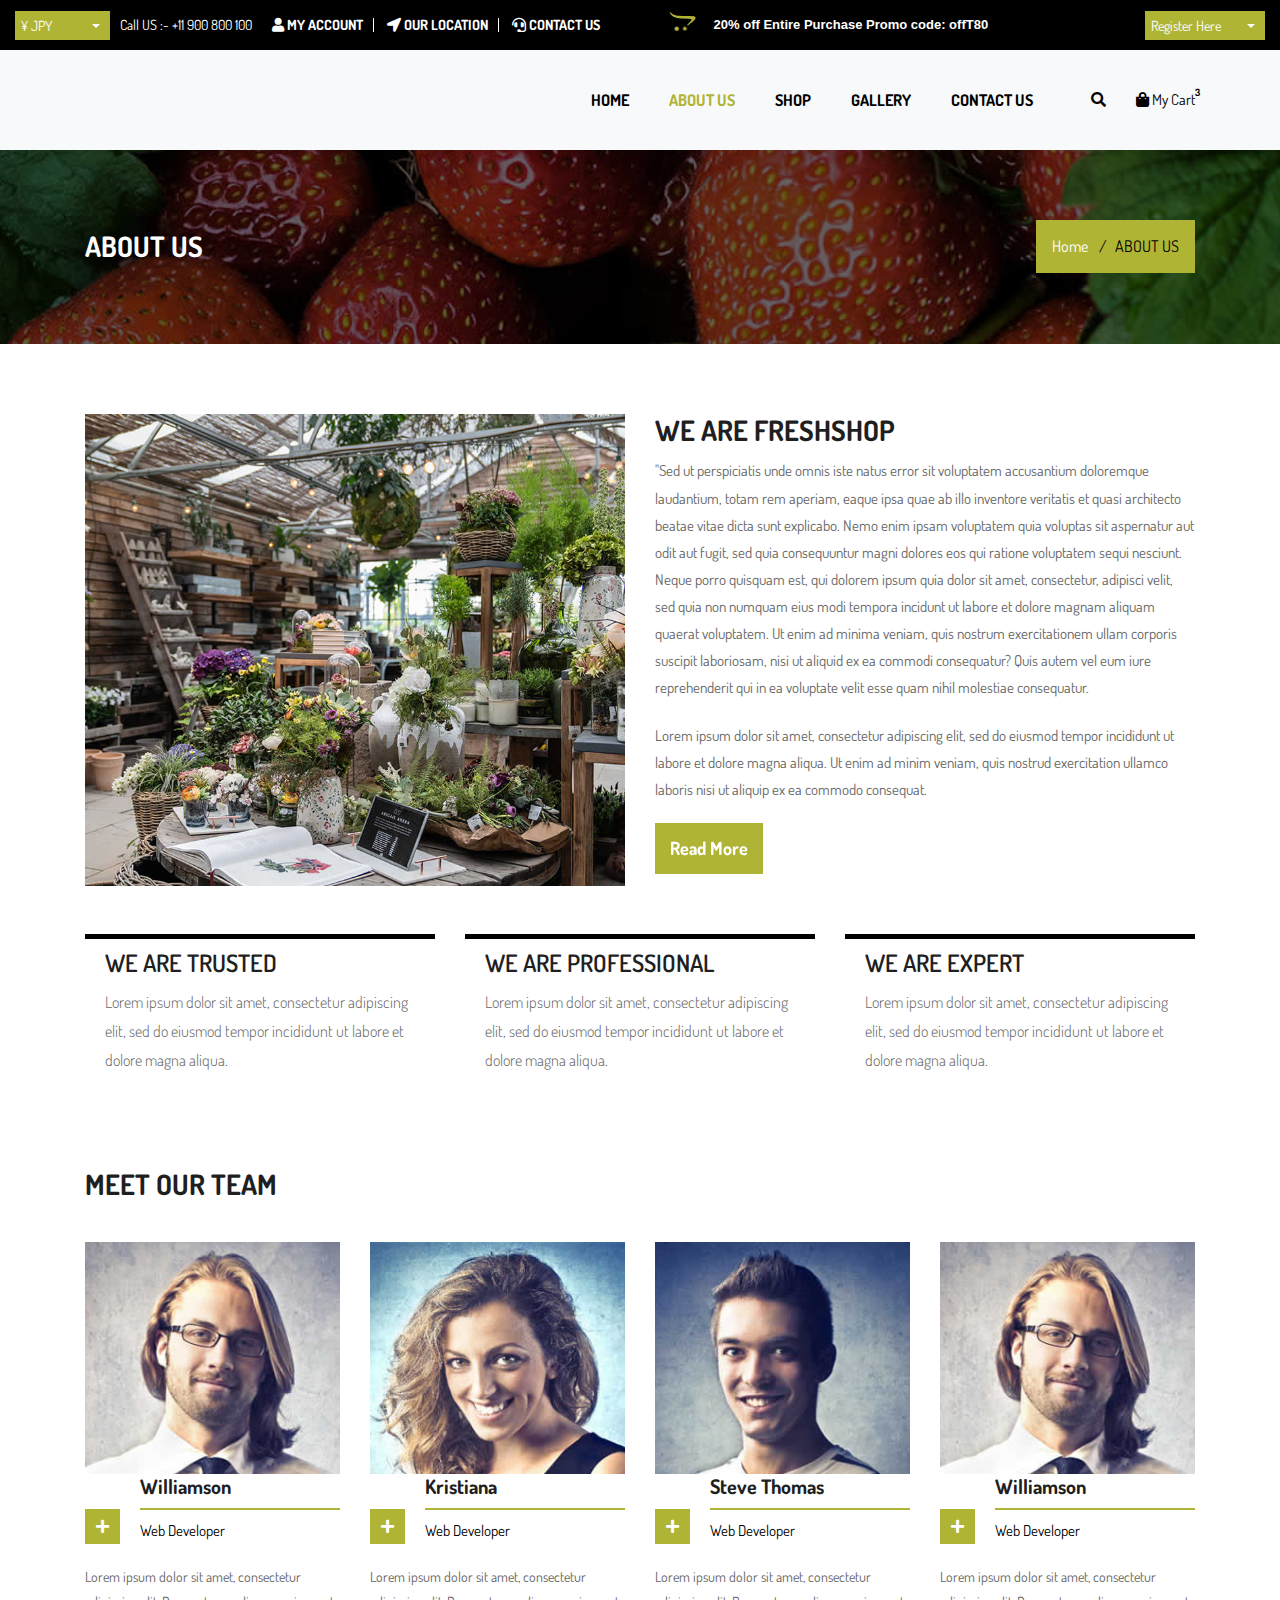
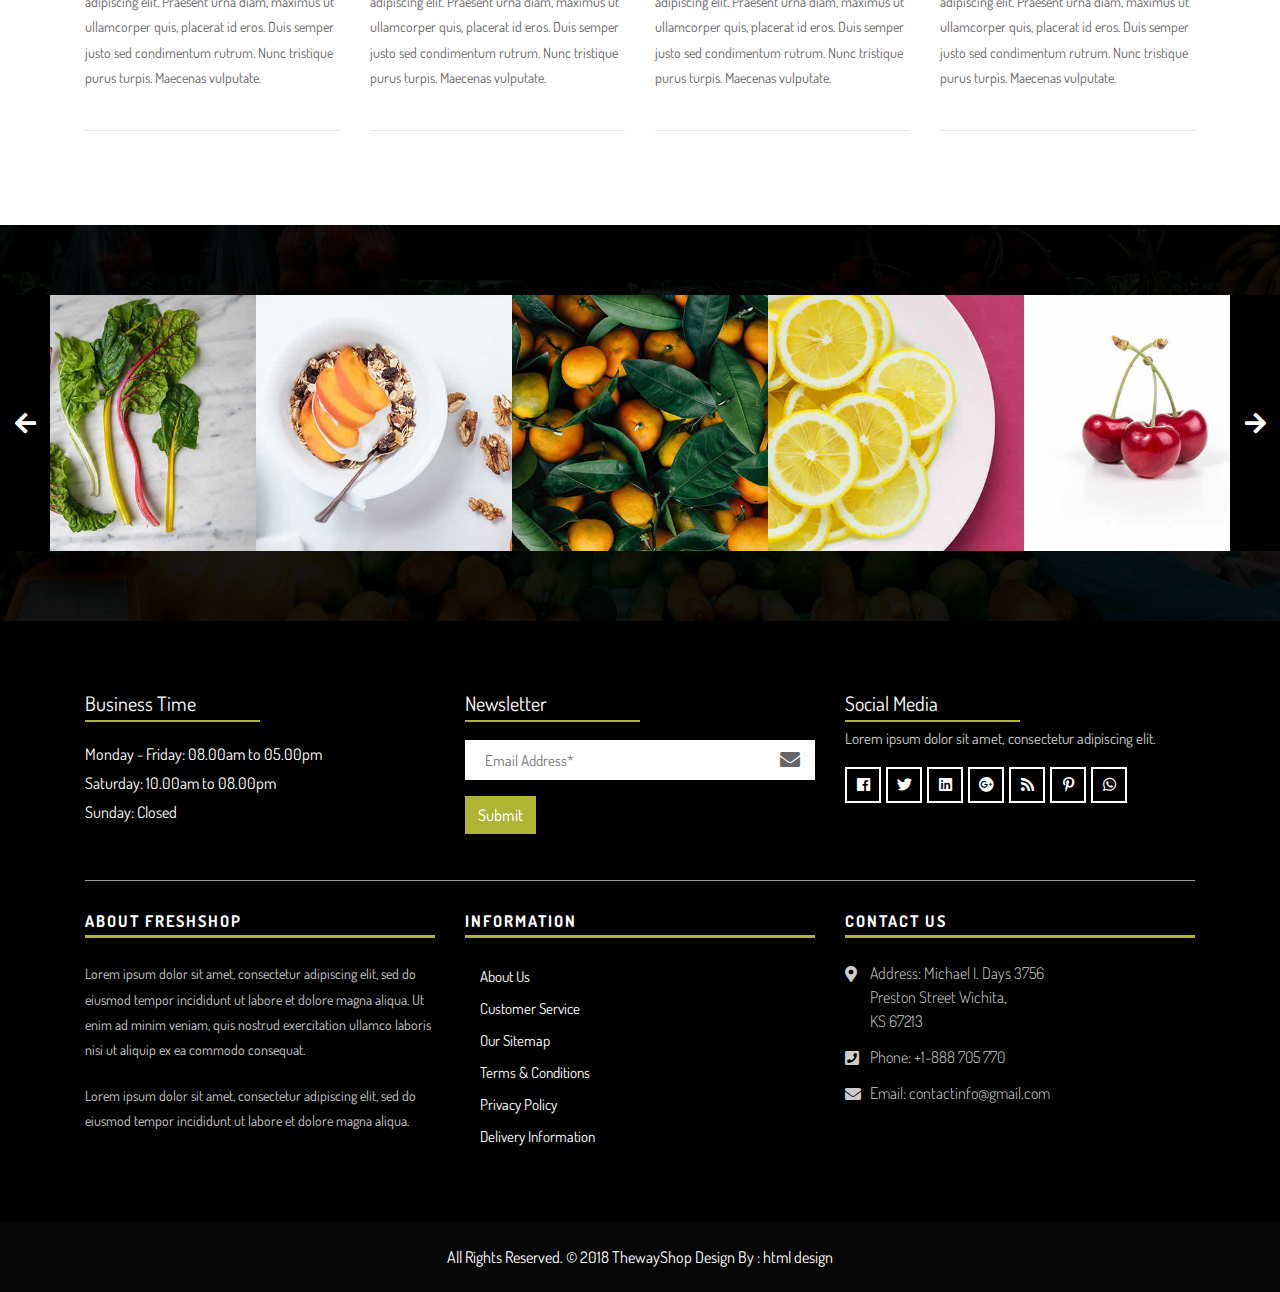
==== frontend/about.html @ c7c7b14a "added frontend" ====
<!DOCTYPE html>
<html lang="en">
<!-- Basic -->

<head>
    <meta charset="utf-8">
    <meta http-equiv="X-UA-Compatible" content="IE=edge">

    <!-- Mobile Metas -->
    <meta name="viewport" content="width=device-width, initial-scale=1">

    <!-- Site Metas -->
    <title>Freshshop - Ecommerce Bootstrap 4 HTML Template</title>
    <meta name="keywords" content="">
    <meta name="description" content="">
    <meta name="author" content="">

    <!-- Site Icons -->
    <link rel="shortcut icon" href="images/favicon.ico" type="image/x-icon">
    <link rel="apple-touch-icon" href="images/apple-touch-icon.png">

    <!-- Bootstrap CSS -->
    <link rel="stylesheet" href="css/bootstrap.min.css">
    <!-- Site CSS -->
    <link rel="stylesheet" href="css/style.css">
    <!-- Responsive CSS -->
    <link rel="stylesheet" href="css/responsive.css">
    <!-- Custom CSS -->
    <link rel="stylesheet" href="css/custom.css">

    <!--[if lt IE 9]>
      <script src="https://oss.maxcdn.com/libs/html5shiv/3.7.0/html5shiv.js"></script>
      <script src="https://oss.maxcdn.com/libs/respond.js/1.4.2/respond.min.js"></script>
    <![endif]-->

</head>

<body>
    <!-- Start Main Top -->
    <div class="main-top">
        <div class="container-fluid">
            <div class="row">
                <div class="col-lg-6 col-md-6 col-sm-12 col-xs-12">
					<div class="custom-select-box">
                        <select id="basic" class="selectpicker show-tick form-control" data-placeholder="$ USD">
							<option>¥ JPY</option>
							<option>$ USD</option>
							<option>€ EUR</option>
						</select>
                    </div>
                    <div class="right-phone-box">
                        <p>Call US :- <a href="#"> +11 900 800 100</a></p>
                    </div>
                    <div class="our-link">
                        <ul>
                            <li><a href="#"><i class="fa fa-user s_color"></i> My Account</a></li>
                            <li><a href="#"><i class="fas fa-location-arrow"></i> Our location</a></li>
                            <li><a href="#"><i class="fas fa-headset"></i> Contact Us</a></li>
                        </ul>
                    </div>
                </div>
                <div class="col-lg-6 col-md-6 col-sm-12 col-xs-12">
					<div class="login-box">
						<select id="basic" class="selectpicker show-tick form-control" data-placeholder="Sign In">
							<option>Register Here</option>
							<option>Sign In</option>
						</select>
					</div>
                    <div class="text-slid-box">
                        <div id="offer-box" class="carouselTicker">
                            <ul class="offer-box">
                                <li>
                                    <i class="fab fa-opencart"></i> 20% off Entire Purchase Promo code: offT80
                                </li>
                                <li>
                                    <i class="fab fa-opencart"></i> 50% - 80% off on Vegetables
                                </li>
                                <li>
                                    <i class="fab fa-opencart"></i> Off 10%! Shop Vegetables
                                </li>
                                <li>
                                    <i class="fab fa-opencart"></i> Off 50%! Shop Now
                                </li>
                                <li>
                                    <i class="fab fa-opencart"></i> Off 10%! Shop Vegetables
                                </li>
                                <li>
                                    <i class="fab fa-opencart"></i> 50% - 80% off on Vegetables
                                </li>
                                <li>
                                    <i class="fab fa-opencart"></i> 20% off Entire Purchase Promo code: offT30
                                </li>
                                <li>
                                    <i class="fab fa-opencart"></i> Off 50%! Shop Now 
                                </li>
                            </ul>
                        </div>
                    </div>
                </div>
            </div>
        </div>
    </div>
    <!-- End Main Top -->

    <!-- Start Main Top -->
    <header class="main-header">
        <!-- Start Navigation -->
        <nav class="navbar navbar-expand-lg navbar-light bg-light navbar-default bootsnav">
            <div class="container">
                <!-- Start Header Navigation -->
                <div class="navbar-header">
                    <button class="navbar-toggler" type="button" data-toggle="collapse" data-target="#navbar-menu" aria-controls="navbars-rs-food" aria-expanded="false" aria-label="Toggle navigation">
                    <i class="fa fa-bars"></i>
                </button>
                    <a class="navbar-brand" href="index.html"><img src="images/logo.png" class="logo" alt=""></a>
                </div>
                <!-- End Header Navigation -->

                <!-- Collect the nav links, forms, and other content for toggling -->
                <div class="collapse navbar-collapse" id="navbar-menu">
                    <ul class="nav navbar-nav ml-auto" data-in="fadeInDown" data-out="fadeOutUp">
                        <li class="nav-item"><a class="nav-link" href="index.html">Home</a></li>
                        <li class="nav-item active"><a class="nav-link" href="about.html">About Us</a></li>
                        <li class="dropdown">
                            <a href="#" class="nav-link dropdown-toggle arrow" data-toggle="dropdown">SHOP</a>
                            <ul class="dropdown-menu">
								<li><a href="shop.html">Sidebar Shop</a></li>
								<li><a href="shop-detail.html">Shop Detail</a></li>
                                <li><a href="cart.html">Cart</a></li>
                                <li><a href="checkout.html">Checkout</a></li>
                                <li><a href="my-account.html">My Account</a></li>
                                <li><a href="wishlist.html">Wishlist</a></li>
                            </ul>
                        </li>
                        <li class="nav-item"><a class="nav-link" href="gallery.html">Gallery</a></li>
                        <li class="nav-item"><a class="nav-link" href="contact-us.html">Contact Us</a></li>
                    </ul>
                </div>
                <!-- /.navbar-collapse -->

                <!-- Start Atribute Navigation -->
                <div class="attr-nav">
                    <ul>
                        <li class="search"><a href="#"><i class="fa fa-search"></i></a></li>
                        <li class="side-menu"><a href="#">
						<i class="fa fa-shopping-bag"></i>
                            <span class="badge">3</span>
							<p>My Cart</p>
					</a></li>
                    </ul>
                </div>
                <!-- End Atribute Navigation -->
            </div>
            <!-- Start Side Menu -->
            <div class="side">
                <a href="#" class="close-side"><i class="fa fa-times"></i></a>
                <li class="cart-box">
                    <ul class="cart-list">
                        <li>
                            <a href="#" class="photo"><img src="images/img-pro-01.jpg" class="cart-thumb" alt="" /></a>
                            <h6><a href="#">Delica omtantur </a></h6>
                            <p>1x - <span class="price">$80.00</span></p>
                        </li>
                        <li>
                            <a href="#" class="photo"><img src="images/img-pro-02.jpg" class="cart-thumb" alt="" /></a>
                            <h6><a href="#">Omnes ocurreret</a></h6>
                            <p>1x - <span class="price">$60.00</span></p>
                        </li>
                        <li>
                            <a href="#" class="photo"><img src="images/img-pro-03.jpg" class="cart-thumb" alt="" /></a>
                            <h6><a href="#">Agam facilisis</a></h6>
                            <p>1x - <span class="price">$40.00</span></p>
                        </li>
                        <li class="total">
                            <a href="#" class="btn btn-default hvr-hover btn-cart">VIEW CART</a>
                            <span class="float-right"><strong>Total</strong>: $180.00</span>
                        </li>
                    </ul>
                </li>
            </div>
            <!-- End Side Menu -->
        </nav>
        <!-- End Navigation -->
    </header>
    <!-- End Main Top -->

    <!-- Start Top Search -->
    <div class="top-search">
        <div class="container">
            <div class="input-group">
                <span class="input-group-addon"><i class="fa fa-search"></i></span>
                <input type="text" class="form-control" placeholder="Search">
                <span class="input-group-addon close-search"><i class="fa fa-times"></i></span>
            </div>
        </div>
    </div>
    <!-- End Top Search -->

    <!-- Start All Title Box -->
    <div class="all-title-box">
        <div class="container">
            <div class="row">
                <div class="col-lg-12">
                    <h2>ABOUT US</h2>
                    <ul class="breadcrumb">
                        <li class="breadcrumb-item"><a href="#">Home</a></li>
                        <li class="breadcrumb-item active">ABOUT US</li>
                    </ul>
                </div>
            </div>
        </div>
    </div>
    <!-- End All Title Box -->

    <!-- Start About Page  -->
    <div class="about-box-main">
        <div class="container">
            <div class="row">
				<div class="col-lg-6">
                    <div class="banner-frame"> <img class="img-fluid" src="images/about-img.jpg" alt="" />
                    </div>
                </div>
                <div class="col-lg-6">
                    <h2 class="noo-sh-title-top">We are <span>Freshshop</span></h2>
                    <p>"Sed ut perspiciatis unde omnis iste natus error sit voluptatem accusantium doloremque laudantium, totam rem aperiam, eaque ipsa quae ab illo inventore veritatis et quasi architecto beatae vitae dicta sunt explicabo. Nemo enim ipsam
                        voluptatem quia voluptas sit aspernatur aut odit aut fugit, sed quia consequuntur magni dolores eos qui ratione voluptatem sequi nesciunt. Neque porro quisquam est, qui dolorem ipsum quia dolor sit amet, consectetur, adipisci velit,
                        sed quia non numquam eius modi tempora incidunt ut labore et dolore magnam aliquam quaerat voluptatem. Ut enim ad minima veniam, quis nostrum exercitationem ullam corporis suscipit laboriosam, nisi ut aliquid ex ea commodi consequatur?
                        Quis autem vel eum iure reprehenderit qui in ea voluptate velit esse quam nihil molestiae consequatur.</p>
                    <p>Lorem ipsum dolor sit amet, consectetur adipiscing elit, sed do eiusmod tempor incididunt ut labore et dolore magna aliqua. Ut enim ad minim veniam, quis nostrud exercitation ullamco laboris nisi ut aliquip ex ea commodo consequat.</p>
					<a class="btn hvr-hover" href="#">Read More</a>
                </div>
            </div>
            <div class="row my-5">
                <div class="col-sm-6 col-lg-4">
                    <div class="service-block-inner">
                        <h3>We are Trusted</h3>
                        <p>Lorem ipsum dolor sit amet, consectetur adipiscing elit, sed do eiusmod tempor incididunt ut labore et dolore magna aliqua. </p>
                    </div>
                </div>
                <div class="col-sm-6 col-lg-4">
                    <div class="service-block-inner">
                        <h3>We are Professional</h3>
                        <p>Lorem ipsum dolor sit amet, consectetur adipiscing elit, sed do eiusmod tempor incididunt ut labore et dolore magna aliqua. </p>
                    </div>
                </div>
                <div class="col-sm-6 col-lg-4">
                    <div class="service-block-inner">
                        <h3>We are Expert</h3>
                        <p>Lorem ipsum dolor sit amet, consectetur adipiscing elit, sed do eiusmod tempor incididunt ut labore et dolore magna aliqua. </p>
                    </div>
                </div>
            </div>
            <div class="row my-4">
                <div class="col-12">
                    <h2 class="noo-sh-title">Meet Our Team</h2>
                </div>
                <div class="col-sm-6 col-lg-3">
                    <div class="hover-team">
                        <div class="our-team"> <img src="images/img-1.jpg" alt="" />
                            <div class="team-content">
                                <h3 class="title">Williamson</h3> <span class="post">Web Developer</span> </div>
                            <ul class="social">
                                <li>
                                    <a href="#" class="fab fa-facebook"></a>
                                </li>
                                <li>
                                    <a href="#" class="fab fa-twitter"></a>
                                </li>
                                <li>
                                    <a href="#" class="fab fa-google-plus"></a>
                                </li>
                                <li>
                                    <a href="#" class="fab fa-youtube"></a>
                                </li>
                            </ul>
                            <div class="icon"> <i class="fa fa-plus" aria-hidden="true"></i> </div>
                        </div>
                        <div class="team-description">
                            <p>Lorem ipsum dolor sit amet, consectetur adipiscing elit. Praesent urna diam, maximus ut ullamcorper quis, placerat id eros. Duis semper justo sed condimentum rutrum. Nunc tristique purus turpis. Maecenas vulputate. </p>
                        </div>
                        <hr class="my-0"> </div>
                </div>
                <div class="col-sm-6 col-lg-3">
                    <div class="hover-team">
                        <div class="our-team"> <img src="images/img-2.jpg" alt="" />
                            <div class="team-content">
                                <h3 class="title">Kristiana</h3> <span class="post">Web Developer</span> </div>
                            <ul class="social">
                                <li>
                                    <a href="#" class="fab fa-facebook"></a>
                                </li>
                                <li>
                                    <a href="#" class="fab fa-twitter"></a>
                                </li>
                                <li>
                                    <a href="#" class="fab fa-google-plus"></a>
                                </li>
                                <li>
                                    <a href="#" class="fab fa-youtube"></a>
                                </li>
                            </ul>
                            <div class="icon"> <i class="fa fa-plus" aria-hidden="true"></i> </div>
                        </div>
                        <div class="team-description">
                            <p>Lorem ipsum dolor sit amet, consectetur adipiscing elit. Praesent urna diam, maximus ut ullamcorper quis, placerat id eros. Duis semper justo sed condimentum rutrum. Nunc tristique purus turpis. Maecenas vulputate. </p>
                        </div>
                        <hr class="my-0"> </div>
                </div>
                <div class="col-sm-6 col-lg-3">
                    <div class="hover-team">
                        <div class="our-team"> <img src="images/img-3.jpg" alt="" />
                            <div class="team-content">
                                <h3 class="title">Steve Thomas</h3> <span class="post">Web Developer</span> </div>
                            <ul class="social">
                                <li>
                                    <a href="#" class="fab fa-facebook"></a>
                                </li>
                                <li>
                                    <a href="#" class="fab fa-twitter"></a>
                                </li>
                                <li>
                                    <a href="#" class="fab fa-google-plus"></a>
                                </li>
                                <li>
                                    <a href="#" class="fab fa-youtube"></a>
                                </li>
                            </ul>
                            <div class="icon"> <i class="fa fa-plus" aria-hidden="true"></i> </div>
                        </div>
                        <div class="team-description">
                            <p>Lorem ipsum dolor sit amet, consectetur adipiscing elit. Praesent urna diam, maximus ut ullamcorper quis, placerat id eros. Duis semper justo sed condimentum rutrum. Nunc tristique purus turpis. Maecenas vulputate. </p>
                        </div>
                        <hr class="my-0"> </div>
                </div>
                <div class="col-sm-6 col-lg-3">
                    <div class="hover-team">
                        <div class="our-team"> <img src="images/img-1.jpg" alt="" />
                            <div class="team-content">
                                <h3 class="title">Williamson</h3> <span class="post">Web Developer</span> </div>
                            <ul class="social">
                                <li>
                                    <a href="#" class="fab fa-facebook"></a>
                                </li>
                                <li>
                                    <a href="#" class="fab fa-twitter"></a>
                                </li>
                                <li>
                                    <a href="#" class="fab fa-google-plus"></a>
                                </li>
                                <li>
                                    <a href="#" class="fab fa-youtube"></a>
                                </li>
                            </ul>
                            <div class="icon"> <i class="fa fa-plus" aria-hidden="true"></i> </div>
                        </div>
                        <div class="team-description">
                            <p>Lorem ipsum dolor sit amet, consectetur adipiscing elit. Praesent urna diam, maximus ut ullamcorper quis, placerat id eros. Duis semper justo sed condimentum rutrum. Nunc tristique purus turpis. Maecenas vulputate. </p>
                        </div>
                        <hr class="my-0"> </div>
                </div>
            </div>
        </div>
    </div>
    <!-- End About Page -->

    <!-- Start Instagram Feed  -->
    <div class="instagram-box">
        <div class="main-instagram owl-carousel owl-theme">
            <div class="item">
                <div class="ins-inner-box">
                    <img src="images/instagram-img-01.jpg" alt="" />
                    <div class="hov-in">
                        <a href="#"><i class="fab fa-instagram"></i></a>
                    </div>
                </div>
            </div>
            <div class="item">
                <div class="ins-inner-box">
                    <img src="images/instagram-img-02.jpg" alt="" />
                    <div class="hov-in">
                        <a href="#"><i class="fab fa-instagram"></i></a>
                    </div>
                </div>
            </div>
            <div class="item">
                <div class="ins-inner-box">
                    <img src="images/instagram-img-03.jpg" alt="" />
                    <div class="hov-in">
                        <a href="#"><i class="fab fa-instagram"></i></a>
                    </div>
                </div>
            </div>
            <div class="item">
                <div class="ins-inner-box">
                    <img src="images/instagram-img-04.jpg" alt="" />
                    <div class="hov-in">
                        <a href="#"><i class="fab fa-instagram"></i></a>
                    </div>
                </div>
            </div>
            <div class="item">
                <div class="ins-inner-box">
                    <img src="images/instagram-img-05.jpg" alt="" />
                    <div class="hov-in">
                        <a href="#"><i class="fab fa-instagram"></i></a>
                    </div>
                </div>
            </div>
            <div class="item">
                <div class="ins-inner-box">
                    <img src="images/instagram-img-06.jpg" alt="" />
                    <div class="hov-in">
                        <a href="#"><i class="fab fa-instagram"></i></a>
                    </div>
                </div>
            </div>
            <div class="item">
                <div class="ins-inner-box">
                    <img src="images/instagram-img-07.jpg" alt="" />
                    <div class="hov-in">
                        <a href="#"><i class="fab fa-instagram"></i></a>
                    </div>
                </div>
            </div>
            <div class="item">
                <div class="ins-inner-box">
                    <img src="images/instagram-img-08.jpg" alt="" />
                    <div class="hov-in">
                        <a href="#"><i class="fab fa-instagram"></i></a>
                    </div>
                </div>
            </div>
            <div class="item">
                <div class="ins-inner-box">
                    <img src="images/instagram-img-09.jpg" alt="" />
                    <div class="hov-in">
                        <a href="#"><i class="fab fa-instagram"></i></a>
                    </div>
                </div>
            </div>
            <div class="item">
                <div class="ins-inner-box">
                    <img src="images/instagram-img-05.jpg" alt="" />
                    <div class="hov-in">
                        <a href="#"><i class="fab fa-instagram"></i></a>
                    </div>
                </div>
            </div>
        </div>
    </div>
    <!-- End Instagram Feed  -->


    <!-- Start Footer  -->
    <footer>
        <div class="footer-main">
            <div class="container">
				<div class="row">
					<div class="col-lg-4 col-md-12 col-sm-12">
						<div class="footer-top-box">
							<h3>Business Time</h3>
							<ul class="list-time">
								<li>Monday - Friday: 08.00am to 05.00pm</li> <li>Saturday: 10.00am to 08.00pm</li> <li>Sunday: <span>Closed</span></li>
							</ul>
						</div>
					</div>
					<div class="col-lg-4 col-md-12 col-sm-12">
						<div class="footer-top-box">
							<h3>Newsletter</h3>
							<form class="newsletter-box">
								<div class="form-group">
									<input class="" type="email" name="Email" placeholder="Email Address*" />
									<i class="fa fa-envelope"></i>
								</div>
								<button class="btn hvr-hover" type="submit">Submit</button>
							</form>
						</div>
					</div>
					<div class="col-lg-4 col-md-12 col-sm-12">
						<div class="footer-top-box">
							<h3>Social Media</h3>
							<p>Lorem ipsum dolor sit amet, consectetur adipiscing elit.</p>
							<ul>
                                <li><a href="#"><i class="fab fa-facebook" aria-hidden="true"></i></a></li>
                                <li><a href="#"><i class="fab fa-twitter" aria-hidden="true"></i></a></li>
                                <li><a href="#"><i class="fab fa-linkedin" aria-hidden="true"></i></a></li>
                                <li><a href="#"><i class="fab fa-google-plus" aria-hidden="true"></i></a></li>
                                <li><a href="#"><i class="fa fa-rss" aria-hidden="true"></i></a></li>
                                <li><a href="#"><i class="fab fa-pinterest-p" aria-hidden="true"></i></a></li>
                                <li><a href="#"><i class="fab fa-whatsapp" aria-hidden="true"></i></a></li>
                            </ul>
						</div>
					</div>
				</div>
				<hr>
                <div class="row">
                    <div class="col-lg-4 col-md-12 col-sm-12">
                        <div class="footer-widget">
                            <h4>About Freshshop</h4>
                            <p>Lorem ipsum dolor sit amet, consectetur adipiscing elit, sed do eiusmod tempor incididunt ut labore et dolore magna aliqua. Ut enim ad minim veniam, quis nostrud exercitation ullamco laboris nisi ut aliquip ex ea commodo consequat.</p> 
							<p>Lorem ipsum dolor sit amet, consectetur adipiscing elit, sed do eiusmod tempor incididunt ut labore et dolore magna aliqua. </p> 							
                        </div>
                    </div>
                    <div class="col-lg-4 col-md-12 col-sm-12">
                        <div class="footer-link">
                            <h4>Information</h4>
                            <ul>
                                <li><a href="#">About Us</a></li>
                                <li><a href="#">Customer Service</a></li>
                                <li><a href="#">Our Sitemap</a></li>
                                <li><a href="#">Terms &amp; Conditions</a></li>
                                <li><a href="#">Privacy Policy</a></li>
                                <li><a href="#">Delivery Information</a></li>
                            </ul>
                        </div>
                    </div>
                    <div class="col-lg-4 col-md-12 col-sm-12">
                        <div class="footer-link-contact">
                            <h4>Contact Us</h4>
                            <ul>
                                <li>
                                    <p><i class="fas fa-map-marker-alt"></i>Address: Michael I. Days 3756 <br>Preston Street Wichita,<br> KS 67213 </p>
                                </li>
                                <li>
                                    <p><i class="fas fa-phone-square"></i>Phone: <a href="tel:+1-888705770">+1-888 705 770</a></p>
                                </li>
                                <li>
                                    <p><i class="fas fa-envelope"></i>Email: <a href="mailto:contactinfo@gmail.com">contactinfo@gmail.com</a></p>
                                </li>
                            </ul>
                        </div>
                    </div>
                </div>
            </div>
        </div>
    </footer>
    <!-- End Footer  -->

    <!-- Start copyright  -->
    <div class="footer-copyright">
        <p class="footer-company">All Rights Reserved. &copy; 2018 <a href="#">ThewayShop</a> Design By :
            <a href="https://html.design/">html design</a></p>
    </div>
    <!-- End copyright  -->

    <a href="#" id="back-to-top" title="Back to top" style="display: none;">&uarr;</a>

    <!-- ALL JS FILES -->
    <script src="js/jquery-3.2.1.min.js"></script>
    <script src="js/popper.min.js"></script>
    <script src="js/bootstrap.min.js"></script>
    <!-- ALL PLUGINS -->
    <script src="js/jquery.superslides.min.js"></script>
    <script src="js/bootstrap-select.js"></script>
    <script src="js/inewsticker.js"></script>
    <script src="js/bootsnav.js."></script>
    <script src="js/images-loded.min.js"></script>
    <script src="js/isotope.min.js"></script>
    <script src="js/owl.carousel.min.js"></script>
    <script src="js/baguetteBox.min.js"></script>
    <script src="js/form-validator.min.js"></script>
    <script src="js/contact-form-script.js"></script>
    <script src="js/custom.js"></script>
</body>

</html>
---- frontend/css/style.css ----
/*------------------------------------------------------------------
    IMPORT FONTS
-------------------------------------------------------------------*/

@import url('https://fonts.googleapis.com/css?family=Poppins:400,500,600,700,800');
@import url('https://fonts.googleapis.com/css?family=Dosis:200,300,400,500,600,700');


/*

    font-family: 'Poppins', sans-serif;

    font-family: 'Dosis', sans-serif;

*/

/*------------------------------------------------------------------
    IMPORT FILES
-------------------------------------------------------------------*/

@import url(all.css);
@import url(superslides.css);
@import url(bootstrap-select.css);
@import url(carousel-ticker.css);
@import url(code_animate.css);
@import url(bootsnav.css);
@import url(owl.carousel.min.css);
@import url(jquery-ui.css);
@import url(nice-select.css);
@import url(baguetteBox.min.css);

/*------------------------------------------------------------------
    SKELETON
-------------------------------------------------------------------*/
 body {
     color: #666666;
     font-size: 15px;
     font-family: 'Dosis', sans-serif;
     line-height: 1.80857;
}
 a {
     color: #1f1f1f;
     text-decoration: none !important;
     outline: none !important;
     -webkit-transition: all .3s ease-in-out;
     -moz-transition: all .3s ease-in-out;
     -ms-transition: all .3s ease-in-out;
     -o-transition: all .3s ease-in-out;
     transition: all .3s ease-in-out;
}
 h1, h2, h3, h4, h5, h6 {
     letter-spacing: 0;
     font-weight: normal;
     position: relative;
     padding: 0 0 10px 0;
     font-weight: normal;
     line-height: 120% !important;
     color: #1f1f1f;
     margin: 0 
}
 h1 {
     font-size: 24px 
}
 h2 {
     font-size: 22px 
}
 h3 {
     font-size: 18px 
}
 h4 {
     font-size: 16px 
}
 h5 {
     font-size: 14px 
}
 h6 {
     font-size: 13px 
}
 h1 a, h2 a, h3 a, h4 a, h5 a, h6 a {
     color: #212121;
     text-decoration: none!important;
     opacity: 1 
}
 h1 a:hover, h2 a:hover, h3 a:hover, h4 a:hover, h5 a:hover, h6 a:hover {
     opacity: .8 
}
 a {
     color: #1f1f1f;
     text-decoration: none;
     outline: none;
}
 a, .btn {
     text-decoration: none !important;
     outline: none !important;
     -webkit-transition: all .3s ease-in-out;
     -moz-transition: all .3s ease-in-out;
     -ms-transition: all .3s ease-in-out;
     -o-transition: all .3s ease-in-out;
     transition: all .3s ease-in-out;
}
 .btn-custom {
     margin-top: 20px;
     background-color: transparent !important;
     border: 2px solid #ddd;
     padding: 12px 40px;
     font-size: 16px;
}
 .lead {
     font-size: 18px;
     line-height: 30px;
     color: #767676;
     margin: 0;
     padding: 0;
}
 blockquote {
     margin: 20px 0 20px;
     padding: 30px;
}
 ul, li, ol{
     list-style: none;
     margin: 0px;
     padding: 0px;
}
 button:focus{
     outline: none;
     box-shadow: none;
}
 :focus {
     outline: 0;
}
 p{
     margin: 0px;
}
 .bootstrap-select .dropdown-toggle:focus{
     outline: none !important;
}
 .form-control::-moz-placeholder {
     color: #ffffff;
     opacity: 1;
}
 .bootstrap-select .dropdown-toggle:focus{
     box-shadow: none !important 
}
/*------------------------------------------------------------------ LOADER -------------------------------------------------------------------*/
 #back-to-top {
     position: fixed;
     bottom: 40px;
     right: 40px;
     z-index: 9999;
     width: 32px;
     height: 32px;
     text-align: center;
     line-height: 5px;
     background: #b0b435;
     color: #ffffff;
     cursor: pointer;
     border: 0;
     border-radius: 0px;
     text-decoration: none;
     transition: opacity 0.2s ease-out;
     font-size: 28px;
}
/*------------------------------------------------------------------ HEADER -------------------------------------------------------------------*/
 .main-top{
     background: #000000;
     padding: 10px 0px;
}
 .custom-select-box{
     float: left;
     width: 95px;
     margin-right: 10px;
}
.custom-select-box .form-control{
     background: none;
     border: none;
}
 .custom-select-box .bootstrap-select .btn-light{
     padding: 4px;
     font-size: 14px;
     background: #b0b435;
     color: #fff;
     border: none;
     border-radius: 0px;
}
 .custom-select-box .bootstrap-select .btn-light span{
     padding: 2px;
     line-height: 15px;
}
 .dropdown-toggle::after{
     margin-left: -24px;
}
 .custom-select-box .dropdown-toggle::after {
     display: inline-block;
     width: 0;
     height: 0;
     margin-left: .255em;
     vertical-align: .255em;
     content: "";
     border-top: .3em solid;
     border-right: .3em solid transparent;
     border-bottom: 0;
     border-left: .3em solid transparent;
     position: absolute;
     top: 13px;
     right: 10px;
}
 .bootstrap-select.btn-group .dropdown-toggle .filter-option{
     overflow: inherit;
}
 .bootstrap-select.btn-group .dropdown-menu{
     border: none;
     padding: 0px;
     border-radius: 0px;
}
 .right-phone-box{
     float: left;
     margin-right: 10px;
}
 .right-phone-box p{
     margin: 0px;
     color: #ffffff;
     font-size: 14px;
     line-height: 30px;
}
 .right-phone-box p a{
     color: #ffffff;
}
 .right-phone-box p a:hover{
     color: #b0b435;
}
 .offer-box,.slide {
     color: #FFFFFF;
     font-size: 13px;
     padding: 2px 15px;
     font-family: 'Poppins', sans-serif;
}
 .offer-box li {
     font-weight: 600;
}
 .offer-box li i{
     margin-right: 15px;
     color: #b0b435;
     font-size: 20px;
}
 .our-link{
     float: left;
}
 .our-link ul li{
     display: inline-block;
     border-right: 1px solid #ffffff;
     padding: 0px 10px;
     line-height: 14px;
}
 .our-link ul{
     line-height: 30px;
}
 .our-link ul li a{
     color: #ffffff;
     font-weight: 700;
     text-transform: uppercase;
     font-size: 14px;
}
 .our-link ul li a:hover{
     color: #b0b435;
}
 .our-link ul li:last-child{
     border: none;
}
.login-box{
    float: right;
    width: 120px;
    margin-left: 20px;
}

.login-box .form-control{
     background: none;
     border: none;
}
 .login-box .bootstrap-select .btn-light{
     padding: 4px;
     font-size: 14px;
     background: #b0b435;
     color: #fff;
     border: none;
     border-radius: 0px;
}
 .login-box .bootstrap-select .btn-light span{
     padding: 2px;
     line-height: 15px;
}
.login-box .dropdown-toggle::after {
     display: inline-block;
     width: 0;
     height: 0;
     margin-left: .255em;
     vertical-align: .255em;
     content: "";
     border-top: .3em solid;
     border-right: .3em solid transparent;
     border-bottom: 0;
     border-left: .3em solid transparent;
     position: absolute;
     top: 13px;
     right: 10px;
}

.login-box .dropdown-item{
	padding: 5px 10px;
}

.bootstrap-select.btn-group .dropdown-menu a.dropdown-item span.dropdown-item-inner span.text{
	font-size: 13px;
}

 .main-header{
}
 .search a{
     color: #b0b435;
}
 .attr-nav > ul > li > a:hover{
     color: #b0b435;
}
 nav.navbar.bootsnav ul.nav > li > a{
     margin: 0px;
}
/* Navbar Adjusment =========================== */
/* Navbar Atribute ------*/
 .attr-nav > ul > li > a{
     padding: 28px 15px;
}
 ul.cart-list > li.total > .btn{
     border-bottom: solid 1px #cfcfcf !important;
     color: #000000 ;
     padding: 10px 15px;
     border: none;
     font-weight: 700;
     color: #ffffff;
}
 @media (min-width: 1024px) {
    /* Navbar General ------*/
     nav.navbar ul.nav > li > a{
         padding: 30px 15px;
         font-weight: 600;
    }
     nav.navbar .navbar-brand{
         margin-top: 0;
    }
     nav.navbar .navbar-brand{
         margin-top: 0;
    }
     nav.navbar li.dropdown ul.dropdown-menu{
         border-top: solid 5px;
    }
    /* Navbar Center ------*/
     nav.navbar-center .navbar-brand{
         margin: 0 !important;
    }
    /* Navbar Brand Top ------*/
     nav.navbar-brand-top .navbar-brand{
         margin: 10px !important;
    }
    /* Navbar Full ------*/
     nav.navbar-full .navbar-brand{
         position: relative;
         top: -15px;
    }
    /* Navbar Sidebar ------*/
     nav.navbar-sidebar ul.nav, nav.navbar-sidebar .navbar-brand{
         margin-bottom: 50px;
    }
     nav.navbar-sidebar ul.nav > li > a{
         padding: 10px 15px;
         font-weight: bold;
    }
    /* Navbar Transparent & Fixed ------*/
     nav.navbar.bootsnav.navbar-transparent.white{
         background-color: rgba(255,255,255,0.3);
         border-bottom: solid 1px #bbb;
    }
     nav.navbar.navbar-inverse.bootsnav.navbar-transparent.dark, nav.navbar.bootsnav.navbar-transparent.dark{
         background-color: rgba(0,0,0,0.3);
         border-bottom: solid 1px #555;
    }
     nav.navbar.bootsnav.navbar-transparent.white .attr-nav{
         border-left: solid 1px #bbb;
    }
     nav.navbar.navbar-inverse.bootsnav.navbar-transparent.dark .attr-nav, nav.navbar.bootsnav.navbar-transparent.dark .attr-nav{
         border-left: solid 1px #555;
    }
     nav.navbar.bootsnav.no-background.white .attr-nav > ul > li > a, nav.navbar.bootsnav.navbar-transparent.white .attr-nav > ul > li > a, nav.navbar.bootsnav.navbar-transparent.white ul.nav > li > a, nav.navbar.bootsnav.no-background.white ul.nav > li > a{
         color: #fff;
    }
     nav.navbar.bootsnav.navbar-transparent.dark .attr-nav > ul > li > a, nav.navbar.bootsnav.navbar-transparent.dark ul.nav > li > a{
         color: #eee;
    }
}
 @media (max-width: 992px) {
    /* Navbar General ------*/
     nav.navbar .navbar-brand{
         margin-top: 0;
         position: relative;
         top: -2px;
    }
     nav.navbar .navbar-brand img.logo{
         width: 160px;
    }
     .attr-nav > ul > li > a{
         padding: 16px 15px 15px;
    }
    /* Navbar Mobile slide ------*/
     nav.navbar.navbar-mobile ul.nav > li > a{
         padding: 15px 15px;
    }
     nav.navbar.navbar-mobile ul.nav ul.dropdown-menu > li > a{
         padding-right: 15px !important;
         padding-top: 15px !important;
         padding-bottom: 15px !important;
    }
     nav.navbar.navbar-mobile ul.nav ul.dropdown-menu .col-menu .title{
         padding-right: 30px !important;
         padding-top: 13px !important;
         padding-bottom: 13px !important;
    }
     nav.navbar.navbar-mobile ul.nav ul.dropdown-menu .col-menu ul.menu-col li a{
         padding-top: 13px !important;
         padding-bottom: 13px !important;
    }
    /* Navbar Full ------*/
     nav.navbar-full .navbar-brand{
         top: 0;
         padding-top: 10px;
    }
}
/* Navbar Inverse =================================*/
 nav.navbar.navbar-inverse{
     background-color: #222;
     border-bottom: solid 1px #303030;
}
 nav.navbar.navbar-inverse ul.cart-list > li.total > .btn{
     border-bottom: solid 1px #222 !important;
}
 nav.navbar.navbar-inverse ul.cart-list > li.total .pull-right{
     color: #fff;
}
 nav.navbar.navbar-inverse.megamenu ul.dropdown-menu.megamenu-content .content ul.menu-col li a, nav.navbar.navbar-inverse ul.nav > li > a{
     color: #eee;
}
 nav.navbar.navbar-inverse ul.nav > li.dropdown > a{
     background-color: #222;
}
 nav.navbar.navbar-inverse li.dropdown ul.dropdown-menu > li > a{
     color: #999;
}
 nav.navbar.navbar-inverse ul.nav .dropdown-menu h1, nav.navbar.navbar-inverse ul.nav .dropdown-menu h2, nav.navbar.navbar-inverse ul.nav .dropdown-menu h3, nav.navbar.navbar-inverse ul.nav .dropdown-menu h4, nav.navbar.navbar-inverse ul.nav .dropdown-menu h5, nav.navbar.navbar-inverse ul.nav .dropdown-menu h6{
     color: #fff;
}
 nav.navbar.navbar-inverse .form-control{
     background-color: #333;
     border-color: #303030;
     color: #fff;
}
 nav.navbar.navbar-inverse .attr-nav > ul > li > a{
     color: #eee;
}
 nav.navbar.navbar-inverse .attr-nav > ul > li.dropdown ul.dropdown-menu{
     background-color: #222;
     border-left: solid 1px #303030;
     border-bottom: solid 1px #303030;
     border-right: solid 1px #303030;
}
 nav.navbar.navbar-inverse ul.cart-list > li{
     border-bottom: solid 1px #303030;
     color: #eee;
}
 nav.navbar.navbar-inverse ul.cart-list > li img{
     border: solid 1px #303030;
}
 nav.navbar.navbar-inverse ul.cart-list > li.total{
     background-color: #333;
}
 nav.navbar.navbar-inverse .share ul > li > a{
     background-color: #555;
}
 nav.navbar.navbar-inverse .dropdown-tabs .tab-menu{
     border-right: solid 1px #303030;
}
 nav.navbar.navbar-inverse .dropdown-tabs .tab-menu > ul > li > a{
     border-bottom: solid 1px #303030;
}
 nav.navbar.navbar-inverse .dropdown-tabs .tab-content{
     border-left: solid 1px #303030;
}
 nav.navbar.navbar-inverse .dropdown-tabs .tab-menu > ul > li > a:hover, nav.navbar.navbar-inverse .dropdown-tabs .tab-menu > ul > li > a:focus, nav.navbar.navbar-inverse .dropdown-tabs .tab-menu > ul > li.active > a{
     background-color: #333 !important;
}
 nav.navbar-inverse.navbar-full ul.nav > li > a{
     border:none;
}
 nav.navbar-inverse.navbar-full .navbar-collapse .wrap-full-menu{
     background-color: #222;
}
 nav.navbar-inverse.navbar-full .navbar-toggle{
     background-color: #222 !important;
     color: #6f6f6f;
}
 nav.navbar.bootsnav ul.nav > li > a{
     position: relative;
     font-weight: 700;
     font-size: 16px;
     color: #000000;
	 text-transform: uppercase;
     padding-top: 10px;
     padding-bottom: 10px;
     padding-left: 10px;
     padding-right: 30px;
}
 nav.navbar.bootsnav ul.nav li.active > a{
     color: #b0b435;
}
 nav.navbar.bootsnav ul.nav li.active > a:hover{
     color: #b0b435;
}
 nav.navbar.bootsnav ul.nav li > a:hover{
     color: #b0b435;
}
 nav.navbar.bootsnav ul.nav li.megamenu-fw > a:hover{
     color: #b0b435;
}
 @media (min-width: 1024px) {
     nav.navbar.navbar-inverse ul.nav .dropdown-menu{
         background-color: #222 !important;
         border-left: solid 1px #303030 !important;
         border-bottom: solid 1px #303030 !important;
         border-right: solid 1px #303030 !important;
    }
     nav.navbar.navbar-inverse li.dropdown ul.dropdown-menu > li > a{
         border-bottom: solid 1px #303030;
    }
     nav.navbar.navbar-inverse ul.dropdown-menu.megamenu-content .col-menu{
         border-left: solid 1px #303030;
         border-right: solid 1px #303030;
    }
     nav.navbar.navbar-inverse.navbar-transparent.dark{
         background-color: rgba(0,0,0,0.3);
         border-bottom: solid 1px #999;
    }
     nav.navbar.navbar-inverse.navbar-transparent.dark .attr-nav{
         border-left: solid 1px #999;
    }
     nav.navbar.navbar-inverse.no-background.white .attr-nav > ul > li > a, nav.navbar.navbar-inverse.navbar-transparent.dark .attr-nav > ul > li > a, nav.navbar.navbar-inverse.navbar-transparent.dark ul.nav > li > a, nav.navbar.navbar-inverse.no-background.white ul.nav > li > a{
         color: #fff;
    }
     nav.navbar.navbar-inverse.no-background.dark .attr-nav > ul > li > a, nav.navbar.navbar-inverse.no-background.dark .attr-nav > ul > li > a, nav.navbar.navbar-inverse.no-background.dark ul.nav > li > a, nav.navbar.navbar-inverse.no-background.dark ul.nav > li > a{
         color: #3f3f3f;
    }
}
 @media (max-width: 992px) {
     nav.navbar.navbar-inverse .navbar-toggle{
         color: #eee;
         background-color: #222 !important;
    }
     nav.navbar.navbar-inverse .navbar-nav > li > a{
         border-top: solid 1px #303030;
         border-bottom: solid 1px #303030;
    }
     nav.navbar.navbar-inverse ul.nav li.dropdown ul.dropdown-menu > li > a{
         color: #999;
         border-bottom: solid 1px #303030;
    }
     nav.navbar.navbar-inverse .dropdown .megamenu-content .col-menu .title{
         border-bottom: solid 1px #303030;
         color: #eee;
    }
     nav.navbar.navbar-inverse .dropdown .megamenu-content .col-menu ul > li > a{
         border-bottom: solid 1px #303030;
         color: #999 !important;
    }
     nav.navbar.navbar-inverse .dropdown .megamenu-content .col-menu.on:last-child .title{
         border-bottom: solid 1px #303030;
    }
     nav.navbar.navbar-inverse .dropdown-tabs .tab-menu > ul{
         border-top: solid 1px #303030;
    }
     nav.navbar.navbar-inverse.navbar-mobile .navbar-collapse{
         background-color: #222;
    }
}
 @media (max-width: 767px) {
     nav.navbar.navbar-inverse.navbar-mobile ul.nav{
         border-top: solid 1px #222;
    }
}
 .arrow::before{
     font-family: 'FontAwesome';
     content: "\f0d7";
     margin-left: 5px;
     margin-top: 2px;
     border: none;
     display: inline-block;
     vertical-align: inherit;
     position: absolute;
     right: 10px;
     top: 10px;
}
 .dropdown-toggle::after{
     display: none;
}
 nav.navbar.bootsnav ul.navbar-nav li.dropdown ul.dropdown-menu li a{
     display: block;
	 padding: 6px 25px;
}

 nav.navbar.bootsnav ul.navbar-nav li.dropdown ul.dropdown-menu li a:hover{
	 
 }
 nav.navbar.bootsnav li.dropdown ul.dropdown-menu{
     left: auto;
}
.custom-select-box .dropdown-item{
	padding: 5px 10px;
}
 .btn-cart{
}
 .cart-list h6 a{
     font-size: 16px;
     font-weight: 700;
}
 .cart-list h6 a:hover{
     color: #b0b435;
}
 ul.cart-list p .price{
     font-weight: normal;
}
.side-menu p{
	display: inline-block;
}
 .col-menu .title{
     font-size: 20px;
     font-weight: 700;
     text-transform: uppercase;
}
 .hvr-hover{
     display: inline-block;
     vertical-align: middle;
     -webkit-transform: perspective(1px) translateZ(0);
     transform: perspective(1px) translateZ(0);
     box-shadow: 0 0 1px rgba(0, 0, 0, 0);
     position: relative;
     background: #b0b435;
     -webkit-transition-property: color;
     transition-property: color;
     -webkit-transition-duration: 0.3s;
     transition-duration: 0.3s;
     border-radius: 0;
     box-shadow: none;
}
 .hvr-hover::after {
    content: "";
	position: absolute;
	z-index: -1;
	top: 0;
	left: 0;
	right: 0;
	bottom: 0;
	background: #000000;
	border-radius: 100%;
	-webkit-transform: scale(0);
	transform: scale(0);
	-webkit-transition-property: transform;
	transition-property: transform;
	-webkit-transition-duration: 0.3s;
	transition-duration: 0.3s;
	-webkit-transition-timing-function: ease-out;
	transition-timing-function: ease-out;
}
 .hvr-hover:hover::after{
     -webkit-transform: scale(2);
	 transform: scale(2);
     color: #ffffff;
}
 .hvr-hover{
	 overflow: hidden;
}
 ul.cart-list > li.total > .btn:hover{
     color: #ffffff;
}
 .cart-box{
     margin-top: 40px;
     background: #ffffff;
}
 .main-header.fixed-menu {
     position: fixed;
     visibility: hidden;
     left: 0px;
     top: 0px;
     width: 100%;
     padding: 0px 0px;
     background: #ffffff;
     z-index: 0;
     transition: all 500ms ease;
     -moz-transition: all 500ms ease;
     -webkit-transition: all 500ms ease;
     -ms-transition: all 500ms ease;
     -o-transition: all 500ms ease;
     z-index: 999;
     opacity: 1;
     visibility: visible;
     -ms-animation-name: fadeInDown;
     -moz-animation-name: fadeInDown;
     -op-animation-name: fadeInDown;
     -webkit-animation-name: fadeInDown;
     animation-name: fadeInDown;
     -ms-animation-duration: 500ms;
     -moz-animation-duration: 500ms;
     -op-animation-duration: 500ms;
     -webkit-animation-duration: 500ms;
     animation-duration: 500ms;
     -ms-animation-timing-function: linear;
     -moz-animation-timing-function: linear;
     -op-animation-timing-function: linear;
     -webkit-animation-timing-function: linear;
     animation-timing-function: linear;
     -ms-animation-iteration-count: 1;
     -moz-animation-iteration-count: 1;
     -op-animation-iteration-count: 1;
     -webkit-animation-iteration-count: 1;
     animation-iteration-count: 1;
}
 .main-header.fixed-menu {
     padding: 0px;
     box-shadow: 0 0 8px 0 rgba(0,0,0,.12);
     border-radius: 0;
}
 .top-search .input-group-addon{
     line-height: 40px;
}
 .top-search input.form-control{
     color: #ffffff;
}
/*------------------------------------------------------------------ Slider -------------------------------------------------------------------*/
 .cover-slides{
     height: 100vh;
}
 .slides-navigation a {
     background: #b0b435;
     position: absolute;
     height: 70px;
     width: 70px;
     top: 50%;
     font-size: 20px;
     display: block;
     color: #fff;
     line-height: 90px;
     text-align: center;
     transition: all .3s ease-in-out;
}
 .slides-navigation a i{
     font-size: 40px;
}
 .slides-navigation a:hover {
     background: #000000;
}
 .cover-slides .container{
     height: 100%;
     position: relative;
     z-index: 2;
}
 .cover-slides .container > .row {
     -webkit-box-align: center;
     -ms-flex-align: center;
     align-items: center;
}
 .cover-slides .container > .row {
     height: 100%;
}
 .overlay-background {
     background: #333;
     position: absolute;
     height: 100%;
     width: 100%;
     left: 0;
     top: 0;
     opacity: 0.5;
}
 .cover-slides h1{
     font-family: 'Poppins', sans-serif;
     font-weight: 500;
     font-size: 64px;
     color: #fff;
}
 .cover-slides p{
     font-size: 18px;
     color: #fff;
     padding-bottom: 30px;
}
 .slides-pagination a{
     border: 2px solid #ffffff;
	 border-radius: 6px;
}
 .slides-pagination a.current{
     background: #b0b435;
     border: 2px solid #b0b435;
}
 .cover-slides p a{
     font-size: 24px;
     color: #ffffff;
     border: none;
     text-transform: uppercase;
     padding: 10px 20px;
}
/*------------------------------------------------------------------ Categories Shop -------------------------------------------------------------------*/
 .categories-shop{
     padding: 70px 0px;
}
 .shop-cat-box{
     margin-bottom: 30px;
     position: relative;
     padding: 3px;
     overflow: hidden;
     border: 0px solid #000000;
	 box-shadow: 9px 9px 30px 0px rgba(0, 0, 0, 0.3);
	-webkit-transition: all 0.3s ease;
	transition: all 0.3s ease-in-out 0s;
}
 .shop-cat-box img{
     margin: -10px 0 0 -10px;
     max-width: none;
     width: -webkit-calc(100% + 10px);
     width: calc(100% + 10px);
     opacity: 0.9;
     -webkit-transition: opacity 0.35s, -webkit-transform 0.35s;
     transition: opacity 0.35s, transform 0.35s;
     -webkit-transform: translate3d(10px,10px,0);
     transform: translate3d(10px,10px,0);
     -webkit-backface-visibility: hidden;
     backface-visibility: hidden;
}
 .shop-cat-box:hover img{
     opacity: 0.6;
     -webkit-transform: translate3d(0,0,0);
     transform: translate3d(0,0,0);
}
 .shop-cat-box a{
     position: absolute;
     z-index: 2;
     bottom: 0px;
     left: 0px;
     right: 0;
     margin: 0 auto;
     text-align: center;
     border: none;
     color: #ffffff;
     font-size: 18px;
     font-weight: 700;
     padding: 12px 0px;
}

.box-add-products{
	padding: 70px 0px;
	background-color: #f4f4f4;
}

.offer-box{
	position: relative;
	overflow: hidden;
}

.offer-box-products{
	box-shadow: 0px 0px 15px 0px rgba(0, 0, 0, 0.1);
	-webkit-transition: all 0.3s ease;
	transition: all 0.3s ease-in-out 0s;
}

.offer-box-products:hover{
	-webkit-transform: translateY(6px);
	transform: translateY(6px);
	box-shadow: 0px 9px 15px 0px rgba(0, 0, 0, 0.1);
}

/*------------------------------------------------------------------ Products -------------------------------------------------------------------*/
 .title-all{
     margin-bottom: 30px;
}
 .title-all h1{
     font-size: 32px;
     font-weight: 700;
     color: #000000;
}
 .title-all p{
     color: #999999;
     font-size: 16px;
}
 .products-box{
     padding: 70px 0px;
}
 .special-menu{
     margin-bottom: 40px;
}
 .filter-button-group{
     display: inline-block;
}
 .filter-button-group button{
     background: #b0b435;
     color: #ffffff;
     border: none;
     cursor: pointer;
     padding: 5px 30px;
     font-size: 18px;
}
 .filter-button-group button.active{
     background: #000000;
}
 .filter-button-group button{
}
 .products-single {
     overflow: hidden;
     position: relative;
     margin-bottom: 30px;
}
 .products-single .box-img-hover{
     overflow: hidden;
     position: relative;
}
 .box-img-hover img{
     margin: 0 auto;
     text-align: center;
     display: block;
}
 .type-lb{
     position: absolute;
     top: 0px;
     right: 0px;
     z-index:8;
}
 .type-lb .sale{
     background: #b0b435;
     color: #ffffff;
     padding: 2px 10px;
     font-weight: 700;
     text-transform: uppercase;
}
 .type-lb .new{
     background: #000000;
     color: #ffffff;
     padding: 2px 10px;
     font-weight: 700;
     text-transform: uppercase;
}
 .why-text{
     background: #f5f5f5;
     padding: 15px;
}
 .why-text h4{
     font-size: 16px;
     font-weight: 700;
     padding-bottom: 15px;
}
 .why-text h5{
     font-size: 18px;
     font-family: 'Poppins', sans-serif;
     padding: 4px;
	 display: inline-block;
	 background: #b0b435;
	 color: #ffffff;
     font-weight: 600;
}
 .mask-icon{
     width: 100%;
     height: 100%;
     position: absolute;
     overflow: hidden;
     top: 0;
     left: 0;
}
 .mask-icon ul{
     display: inline-block;
	 position: absolute;
	 bottom: 0;
	 right: 0;
}
 .mask-icon ul li{
     background: #b0b435;
}
 .mask-icon ul li a{
     color: #ffffff;
     padding: 5px 10px;
     display: block;
}
 .mask-icon a.cart{
     background: #b0b435;
     position: absolute;
     bottom: 0;
     left: 0px;
     padding: 10px 20px;
     font-weight: 700;
     color: #ffffff;
}
 .mask-icon a.cart:hover{
     background: #000000;
     color: #ffffff;
}
 .mask-icon ul li a:hover{
     background: #000000;
     color: #ffffff;
}
 .products-single .mask-icon{
     background: rgba(1,1,1, 0.5);
     top: -100%;
     -ms-filter: "progid: DXImageTransform.Microsoft.Alpha(Opacity=0)";
     filter: alpha(opacity=0);
     opacity: 0;
     -webkit-transition: all 0.3s ease-out 0.5s;
     -moz-transition: all 0.3s ease-out 0.5s;
     -o-transition: all 0.3s ease-out 0.5s;
     -ms-transition: all 0.3s ease-out 0.5s;
     transition: all 0.3s ease-out 0.5s;
}
 .products-single:hover .mask-icon{
     -ms-filter: "progid: DXImageTransform.Microsoft.Alpha(Opacity=100)";
     filter: alpha(opacity=100);
     opacity: 1;
     top: 0px;
     -webkit-transition-delay: 0s;
     -moz-transition-delay: 0s;
     -o-transition-delay: 0s;
     -ms-transition-delay: 0s;
     transition-delay: 0s;
     -webkit-animation: bounceY 0.9s linear;
     -moz-animation: bounceY 0.9s linear;
     -ms-animation: bounceY 0.9s linear;
     animation: bounceY 0.9s linear;
}
 @keyframes bounceY {
     0% {
         transform: translateY(-205px);
    }
     40% {
         transform: translateY(-100px);
    }
     65% {
         transform: translateY(-52px);
    }
     82% {
         transform: translateY(-25px);
    }
     92% {
         transform: translateY(-12px);
    }
     55%, 75%, 87%, 97%, 100% {
         transform: translateY(0px);
    }
}
 @-moz-keyframes bounceY {
     0% {
         -moz-transform: translateY(-205px);
    }
     40% {
         -moz-transform: translateY(-100px);
    }
     65% {
         -moz-transform: translateY(-52px);
    }
     82% {
         -moz-transform: translateY(-25px);
    }
     92% {
         -moz-transform: translateY(-12px);
    }
     55%, 75%, 87%, 97%, 100% {
         -moz-transform: translateY(0px);
    }
}
 @-webkit-keyframes bounceY {
     0% {
         -webkit-transform: translateY(-205px);
    }
     40% {
         -webkit-transform: translateY(-100px);
    }
     65% {
         -webkit-transform: translateY(-52px);
    }
     82% {
         -webkit-transform: translateY(-25px);
    }
     92% {
         -webkit-transform: translateY(-12px);
    }
     55%, 75%, 87%, 97%, 100% {
         -webkit-transform: translateY(0px);
    }
}




/*------------------------------------------------------------------ Blog -------------------------------------------------------------------*/
 .latest-blog{
     padding: 70px 0px;
     background: #f5f5f5;
}
 .blog-box{
     -webkit-box-shadow: 0px 5px 35px 0px rgba(148, 146, 245, 0.15);
     box-shadow: 0px 5px 35px 0px rgba(148, 146, 245, 0.15);
     background: #ffffff;
     margin-bottom: 30px;
}
 .blog-content{
     position: relative;
}
 .title-blog{
     padding: 40px 30px 40px 30px;
}
 .title-blog h3{
     font-size: 20px;
     font-weight: 700;
     color: #000000;
}
 .title-blog p{
     margin: 0px;
}
 .option-blog {
     position: absolute;
     bottom: 0px;
     left: 0px;
	 right: 0px;
	 margin: 0 auto;
	 text-align: center;
}
 .option-blog li{
	 display: inline-block;
 }
 .option-blog li a{
     background: #000000;
     display: inline-block;
     font-size: 18px;
     color: #ffffff;
     width: 34px;
     height: 34px;
     text-align: center;
     line-height: 34px;
}
 .option-blog li a:hover{
     background: #b0b435;
     color: #ffffff;
}
 .tooltip-inner {
     background-color: #b0b435;
}
 .tooltip.bs-tooltip-right .arrow:before {
     border-right-color: #b0b435 !important;
     padding-top: 0px !important;
     top: 0px !important;
}
 .tooltip.bs-tooltip-left .arrow:before {
     border-left-color: #b0b435 !important;
	 padding-top: 0px !important;
	 padding-right: 5px !important;
     top: 0px !important;
}
 .tooltip.bs-tooltip-bottom .arrow:before {
     border-right-color: #b0b435 !important;
}
 .tooltip.bs-tooltip-top .arrow:before {
     border-top-color: #b0b435 !important;
	 padding-top: 0px !important;
     top: 0px !important;
}
/*------------------------------------------------------------------ Instagram Feed -------------------------------------------------------------------*/
 .instagram-box{
     padding: 70px 0px;
     background: url(../images/ins-bg.jpg) no-repeat center center;
     background-size: auto auto;
     -webkit-background-size: cover;
     -moz-background-size: cover;
     -ms-background-size: cover;
     -o-background-size: cover;
     background-size: cover;
     position: relative;
}
 .instagram-box::before{
     background: rgba(0,0,0,0.9);
     width: 100%;
     height: 100%;
     left: 0px;
     top: 0px;
     content: "" ;
     position: absolute;
     z-index: 0;
}
 .main-instagram.owl-carousel .owl-nav button.owl-prev{
     background: #000000;
     position: absolute;
     z-index: 1;
     display: block;
     height: 100%;
     width: 50px;
     line-height: 0px;
     font-size: 24px;
     cursor: pointer;
     color: #ffffff;
     top: 0;
     padding: 0;
     margin-top: 0;
     opacity: 1;
     left: 0px;
     -webkit-transition: all 0.3s ease;
     -o-transition: all 0.3s ease;
     transition: all 0.3s ease;
}
 .main-instagram.owl-carousel .owl-nav button.owl-next{
     background: #000000;
     position: absolute;
     z-index: 1;
     display: block;
     height: 100%;
     width: 50px;
     line-height: 0px;
     font-size: 24px;
     cursor: pointer;
     color: #ffffff;
     top: 0;
     padding: 0;
     margin-top: 0;
     opacity: 1;
     right: 0px;
     -webkit-transition: all 0.3s ease;
     -o-transition: all 0.3s ease;
     transition: all 0.3s ease;
}
 .main-instagram.owl-carousel .owl-nav button.owl-next:hover, .main-instagram.owl-carousel .owl-nav button.owl-prev:hover{
     background: #b0b435;
}
 .ins-inner-box{
     position: relative;
}
 .hov-in{
     opacity: 0;
     background: rgba(211,59,51, 0.5);
     bottom: -100%;
     position: absolute;
     width: 100%;
     height: 100%;
     -webkit-transition: all 0.3s ease-out 0.5s;
     -moz-transition: all 0.3s ease-out 0.5s;
     -o-transition: all 0.3s ease-out 0.5s;
     -ms-transition: all 0.3s ease-out 0.5s;
     transition: all 0.3s ease-out 0.5s;
     text-align: center;
     display: table;
}
 .hov-in a{
     display: table-cell;
     vertical-align: middle;
     height: 100%;
}
 .hov-in i{
     color: #000000;
     font-size: 48px;
     position: relative;
     z-index: 2;
}
 .hov-in a i:hover{
     color: #ffffff;
}
 .ins-inner-box:hover .hov-in{
     bottom: 0;
     opacity: 1;
}
/*------------------------------------------------------------------ Footer Main -------------------------------------------------------------------*/
 .footer-main{
     padding: 70px 0px;
     background: #010101;
}
.footer-main hr{
	border-top: 1px solid rgba(255,255,255,.6);
}
.footer-top-box{
	margin-bottom: 30px;
}
.footer-top-box h3{
	color: #ffffff;
	position: relative;
	font-size: 20px;
}
.footer-top-box h3::before {
    border-bottom: 2px solid #b0b435;
    content: "";
    height: 3px;
    width: 50%;
    position: absolute;
    bottom: 3px;
    left: 0px;
}
.list-time{
	margin-top: 15px;
}
.footer-top-box .list-time li{
	color: #ffffff;
	font-size: 16px;
	display: block;
	float: none;
}

.newsletter-box{
	margin-top: 15px;
	position: relative;
}
.newsletter-box input{
	height: 40px;
	border: none;
	padding: 0 10px;
	background: transparent;
	border-radius: 0;
	background: #fff;
	padding: 0 20px;
	width: 100%;
}
.newsletter-box i{
	position: absolute;
	right: 15px;
	top: 10px;
	font-size: 20px;
}
.newsletter-box button{	
	color: #ffffff;
	font-size: 16px;
	font-weight: 500;
	
}
 .footer-top-box p{
	 padding-bottom: 15px;
	 color: #cccccc;
 }

 .footer-top-box ul{
     display: inline-block;
}
 .footer-top-box ul li {
     float: left;
     margin-right: 5px;
}
 .footer-top-box ul li a {
     color: #ffffff;
     display: inline-block;
     width: 36px;
     height: 36px;
     border: 2px solid #ffffff;
     text-align: center;
     line-height: 32px;
}
 .footer-top-box ul li a:hover {
     color: #b0b435;
     border-color: #b0b435;
}
.footer-widget, .footer-link, .footer-link-contact{
	margin-top: 15px;
}
 .footer-widget h4 {
     color: #ffffff;
     font-size: 16px;
     text-transform: uppercase;
     letter-spacing: 2px;
     margin-bottom: 20px;
     position: relative;
     font-weight: 700;
}
 .footer-widget h4::before {
     border-bottom: 3px solid #b0b435;
     content: "";
     height: 3px;
     width: 100%;
     position: absolute;
     bottom: 3px;
     left: 0px;
}
 .footer-widget p {
     color: #cccccc;
     font-weight: 400;
     font-size: 14px;
     padding-bottom: 20px;
}

 .footer-link{
}
 .footer-link h4{
     color: #ffffff;
     font-size: 16px;
     text-transform: uppercase;
     letter-spacing: 2px;
     margin-bottom: 20px;
     position: relative;
     font-weight: 700;
}
 .footer-link h4::before {
     border-bottom: 3px solid #b0b435;
     content: "";
     height: 3px;
     width: 100%;
     position: absolute;
     bottom: 3px;
     left: 0px;
}
 .footer-link ul li {
     margin-right: 5px;
}
 .footer-link ul li a {
     color: #ffffff;
     text-align: left;
     display: block;
     line-height: 32px;
     position: relative;
     padding-left: 15px;
     transition: all .3s ease-in-out;
     -webkit-transition: all .3s ease-in-out;
     -moz-transition: all .3s ease-in-out;
     -o-transition: all .3s ease-in-out;
     -ms-transition: all .3s ease-in-out;
}
 .footer-link ul li a::before {
     font-family: FontAwesome;
     content: "\f105";
     position: absolute;
     left: 5px;
     line-height: 35px;
     font-size: 16px;
     transition: all .3s ease-in-out;
     -webkit-transition: all .3s ease-in-out;
     -moz-transition: all .3s ease-in-out;
     -o-transition: all .3s ease-in-out;
     -ms-transition: all .3s ease-in-out;
}
 .footer-link ul li a:hover::before {
     left: 5px;
}
 .footer-link ul li a:hover {
     color: #b0b435;
     border-color: #b0b435;
     padding-left: 20px;
}
 .footer-link-contact h4{
     color: #ffffff;
     font-size: 16px;
     text-transform: uppercase;
     letter-spacing: 2px;
     margin-bottom: 20px;
     position: relative;
     font-weight: 700;
}
 .footer-link-contact h4::before {
     border-bottom: 3px solid #b0b435;
     content: "";
     height: 3px;
     width: 100%;
     position: absolute;
     bottom: 3px;
     left: 0px;
}
 .footer-link-contact ul li{
     margin-bottom: 12px;
}
 .footer-link-contact ul li i{
     position: absolute;
     left: 0;
     top: 5px;
     padding-right: 6px;
}
 .footer-link-contact ul li p{
     padding-left: 25px;
     color: #cccccc;
     position: relative;
}
 .footer-link-contact ul li p{
     font-size: 16px;
     color: #cccccc;
     font-weight: 300;
     padding-right: 16px;
     line-height: 24px;
}
 .footer-link-contact ul li p a{
     color: #cccccc;
}
 .footer-link-contact ul li p a:hover{
     color: #b0b435;
}
/*------------------------------------------------------------------ Copyright -------------------------------------------------------------------*/
 .footer-copyright{
     background: #060606;
     padding: 20px 0px;
     position: relative;
}
 .footer-copyright p {
     text-align: center;
     color: #ffffff;
     font-size: 16px;
}
 .footer-copyright p a{
     color: #ffffff;
}
 .footer-copyright p a:hover{
     color: #b0b435;
}
/*------------------------------------------------------------------ All Pages -------------------------------------------------------------------*/
 .all-title-box{
     background: url("../images/all-bg-title.jpg") no-repeat center center;
     -webkit-background-size: cover;
     -moz-background-size: cover;
     -ms-background-size: cover;
     -o-background-size: cover;
     background-size: cover;
     text-align: center;
     background-attachment: fixed;
     padding: 70px 0px;
     position: relative;
}
 .all-title-box::before{
     background: rgba(0,0,0,0.6);
     content: "";
     position: absolute;
     z-index: 0;
     width: 100%;
     height: 100%;
     left: 0px;
     top: 0px;
}
 .all-title-box h2{
     font-size: 28px;
     font-weight: 700;
     color: #ffffff;
	 float: left;
     padding: 10px 0px;
}
 .all-title-box .breadcrumb{
     background: #b0b435;
     margin: 0px;
     display: inline-block;
     border-radius: 0px;
	 float: right;
}
 .all-title-box .breadcrumb li{
     display: inline-block;
     color: #000000;
     font-size: 16px;
}
 .all-title-box .breadcrumb li a{
     color: #ffffff;
     font-size: 16px;
}
 .all-title-box .breadcrumb-item + .breadcrumb-item::before{
     color: #000000;
}
 .about-box-main{
     padding: 70px 0px;
}
 .noo-sh-title{
     font-size: 28px;
     text-transform: uppercase;
     font-style: normal;
     font-weight: 700;
	 margin-bottom: 30px;
}
.noo-sh-title-top{
     font-size: 28px;
     text-transform: uppercase;
     font-style: normal;
     font-weight: 700;
	 margin-bottom: 0px;
}
 .about-box-main p{
     padding-bottom: 20px;
}
 .service-block-inner {
     padding: 15px 20px;
     position: relative;
     margin-bottom: 30px;
}

.about-box-main a{
	color: #ffffff;
	font-size: 18px;
	font-weight: 700;
	border: none;
}

.about-box-main a.btn{
	padding: 12px 15px;
}

 .service-block-inner::before {
     content: "";
     width: 100%;
     height: 5px;
     border-radius: 0px;
     background: #000000;
     position: absolute;
     top: 0;
     left: 0;
     transition: all 0.5s ease 0s;
}
 .service-block-inner::after {
     content: "";
     width: 100%;
     height: 0;
     border-radius: 0px;
     background: #b0b435;
     position: absolute;
     top: 0;
     left: 0;
	 z-index: -1;
     transition: all 0.5s ease 0s;
}
 .service-block-inner h3 {
     font-size: 24px;
     text-transform: uppercase;
     font-weight: 600;
}
 .service-block-inner p {
     margin: 0px;
     font-size: 16px;
     font-weight: 300;
     padding-bottom: 0px;
}
 .service-block-inner:hover::after {
     height: 100%;
}

.service-block-inner:hover h3{
	color: #ffffff;
	transition: all 0.5s ease 0s;
}

.service-block-inner:hover p{
	color: #ffffff;
	transition: all 0.5s ease 0s;
}

 .our-team{
     box-shadow: 0 0 0 rgba(0, 0, 0, 0.3);
     overflow: hidden;
     position: relative;
     transition: all 0.3s ease 0s;
}
 .our-team:hover{
     box-shadow: 0 0 10px rgba(0, 0, 0, 0.2);
}
 .our-team img{
     width: 100%;
     height: auto;
     transition: all 0.3s ease-in-out 0s;
}
 .our-team:hover img{
     opacity: 0.5;
}
 .our-team .team-content{
     color: #000;
     opacity: 1;
     position: absolute;
     bottom: 0px;
     left: 0px;
	 background: #ffffff;
	 padding-left: 55px;
	 width: 100%;
     transition: all 0.3s ease 0s;
}
 .our-team .title{
     display: block;
     font-size: 20px;
     font-weight: 700;
     margin: 0 0 7px 0;
}
 .our-team .post{
     display: block;
     font-size: 15px;
}
 .our-team .social{
     list-style: none;
     padding: 0;
     margin: 0;
     width: 35px;
     text-align: center;
     opacity: 0;
     position: absolute;
     bottom: 35px;
	 right: 0px;
     transition: all 0.3s ease 0s;
}
 .our-team:hover .social{
     opacity: 1;
}
 .our-team .social li{
     display: block;
}
 .our-team .social li a{
     display: inline-block;
     width: 35px;
     height: 35px;
     line-height: 35px;
     background: #000000;
     font-size: 17px;
     color: #fff;
     opacity: 0.9;
     position: relative;
     transform: translate(35px, -35px);
     transition: all 0.3s ease-in-out 0s 
}
 .our-team .social li a:hover{
     width: 35px;
     background: #b0b435;
     transition-delay: 0s;
}
 .our-team .icon{
     width: 35px;
     height: 35px;
     line-height: 35px;
     background: #b0b435;
     text-align: center;
     color: #fff;
     position: absolute;
     bottom: 0;
}
 .team-description{
     padding: 20px 0px;
}
 .team-description p{
     font-size: 14px;
     margin: 0px;
}
 .hover-team:hover .social{
     opacity: 1;
}
 .hover-team:hover .social li:nth-child(1) a{
     transition-delay: 0.3s;
}
 .hover-team:hover .social li:nth-child(2) a{
     transition-delay: 0.2s;
}
 .hover-team:hover .social li:nth-child(3) a{
     transition-delay: 0.1s;
}
 .hover-team:hover .social li:nth-child(4) a{
     transition-delay: 0.0s;
}
 .hover-team:hover .social li a{
     transform: translate(0, 0) 
}
 .hover-team:hover img{
     opacity: 0.5;
}
 .hover-team .team-content .title{
     border-bottom: 2px solid #b0b435;
}
 .shop-box-inner{
     padding: 70px 0px;
}
 .search-product {
     position: relative;
}
 .search-product input[type="text"] {
     background: #333333;
     border: 0;
     box-shadow: none;
     border-radius: 0;
     color: #ffffff;
     height: 55px;
     font-weight: 300;
     font-size: 16px;
     margin-bottom: 15px;
     padding: 0 20px;
     -webkit-transition: all .5s ease;
     -moz-transition: all .5s ease;
     transition: all .5s ease;
     width: 100%;
     outline: 0;
}
 .search-product .form-control::-moz-placeholder {
     color: #ffffff;
     opacity: 1;
}
 .search-product button {
     background: #000000;
     color: #ffffff;
     font-size: 18px;
     position: absolute;
     right: 0px;
     padding: 12px 15px;
     top: 0;
     line-height: 27px;
     border: none;
     cursor: pointer;
     height: 100%;
}
 .search-product button:hover{
     background: #b0b435;
}
 .filter-sidebar-left{
     margin-bottom: 20px;
}
 .title-left{
     font-size: 16px;
     border-bottom: 3px solid #000000;
     margin-bottom: 20px;
}
 .title-left h3{
     font-weight: 700;
}
 .list-group-item {
     border: none;
     padding: 5px 20px;
     font-size: 14px;
}
 .text-muted {
     padding: 10px 0px;
}
 .list-group-item[data-toggle="collapse"]::after {
     width: 0;
     height: 0;
     position: absolute;
     top: calc(50% - 12px);
     right: 10px;
     content: '';
     -webkit-transition: top .2s,-webkit-transform .2s;
     transition: top .2s,-webkit-transform .2s;
     transition: transform .2s,top .2s;
     transition: transform .2s,top .2s,-webkit-transform .2s;
     font-family: FontAwesome;
     content: "\f105";
}
 .list-group-tree .list-group-collapse .list-group {
     margin-left: 25px;
     border-left: 1px solid #ced4da;
}
 .list-group-tree .list-group-item.active {
     color: #b0b435;
     background-color: #fff;
     font-weight: 700;
}
 .list-group-tree .list-group-collapse .list-group > .list-group-item::before {
     position: absolute;
     top: 14px;
     left: 0;
     content: '';
     width: 8px;
     height: 1px;
     background-color: #ced4da;
}
 .list-group-tree .list-group-item:hover {
     color: #b0b435;
     background-color: #fff;
     outline: 0;
     font-weight: 700;
}
 .filter-price-left{
     margin-bottom: 20px;
}
 #slider-range .ui-slider-handle {
     background-color: #b0b435;
     border: 2px solid #fff;
     border-radius: 50%;
     cursor: pointer;
     height: 21px;
     top: -6px;
     transition: none 0s ease 0s;
     width: 21px;
     box-shadow: 0px 0px 6.65px 0.35px rgba(0,0,0,0.15);
}
 #slider-range .ui-slider-range {
     background-color: #b0b435;
     border-radius: 0;
}
 #slider-range {
     background: #000000;
     border: medium none;
     border-radius: 50px;
     float: left;
     height: 10px;
     margin-top: 14px;
     width: 100%;
}
 .price-box-slider p{
     clear: both;
     margin-top: 20px;
     display: inline-block;
     width: 100%;
}
 .price-box-slider p input{
     margin-top: 5px;
}
 .price-box-slider p button{
     border: none;
     color: #ffffff;
     float: right;
}
 .brand-box {
     display: inline-block;
     width: 100%;
     height: 259px;
     position: relative;
}
 .product-item-filter{
     border-bottom: 1px solid #000000;
     border-top: 1px solid #000000;
     display: -webkit-box;
     display: -ms-flexbox;
     display: -webkit-flex;
     display: flex;
     -webkit-box-pack: justify;
     -ms-flex-pack: justify;
     -webkit-justify-content: space-between;
     justify-content: space-between;
     padding: 5px 0;
}
 .nice-select.wide{
     width: 75%;
}
 .product-item-filter .toolbar-sorter-right span{
     line-height: 42px;
     padding-right: 15px;
     float: left;
}
 .product-item-filter .toolbar-sorter-right{
     width: 65%;
}
 .toolbar-sorter-right{
     float: left;
}
 .toolbar-sorter-right .bootstrap-select.form-control:not([class*="col-"]){
     width: 77%;
     float: right;
}
 .toolbar-sorter-right .bootstrap-select.btn-group > .dropdown-toggle{
     padding: 0px;
     border-radius: 0px;
     border: none;
}
 .toolbar-sorter-right .bootstrap-select.btn-group .dropdown-toggle .filter-option{
     padding-left: 15px;
}
 .toolbar-sorter-right .btn-light{
     background: #000000;
     color: #ffffff;
}
 .toolbar-sorter-right .btn-light:hover{
     background: #b0b435;
     border-radius: 0px;
     border: none;
}
 .toolbar-sorter-right .show > .btn-light.dropdown-toggle{
     background-color: #b0b435;
}
 .toolbar-sorter-right .bootstrap-select .dropdown-toggle:focus{
     background: #b0b435;
}
 .toolbar-sorter-right .dropup .dropdown-toggle::after{
     position: absolute;
     right: 15px;
     top: 18px;
}
 .product-item-filter p{
     float: right;
     line-height: 42px;
}
 .product-item-filter .nav-tabs{
     border: none;
     float: right;
}
 .nav > li {
     position: relative;
     display: inline-block;
     vertical-align: middle;
}
 .product-item-filter li .nav-link {
     border: none;
     border-radius: 0px;
     color: #111111;
     font-size: 18px;
     padding: 4px 12px;
}
 .product-item-filter li .nav-link.active {
     background: #b0b435;
     border: none;
     color: #ffffff;
}
 .product-item-filter li .nav-link:hover {
     background: #000000;
     border: none;
     color: #ffffff;
}
 .product-categori{
     margin-bottom: 30px;
}
 .product-categorie-box{
     margin-top: 20px;
}
 .tab-content, .tab-pane{
     width: 100%;
}
 .why-text.full-width h4 {
     font-size: 24px;
     font-weight: 700;
     padding-bottom: 15px;
}
 .why-text.full-width h5 del{
     font-size: 13px;
     color: #666;
}
 .why-text.full-width h5{
     color: #000000;
     font-weight: 700;
}
 .why-text.full-width p{
     padding-bottom: 20px;
}
 .why-text.full-width a{
     padding: 10px 20px;
     font-weight: 700;
     color: #ffffff;
     border: none;
}
 .list-view-box{
     margin-bottom: 30px;
}
 .list-view-box:hover .mask-icon{
     -ms-filter: "progid: DXImageTransform.Microsoft.Alpha(Opacity=100)";
     filter: alpha(opacity=100);
     opacity: 1;
     top: 0px;
     -webkit-transition-delay: 0s;
     -moz-transition-delay: 0s;
     -o-transition-delay: 0s;
     -ms-transition-delay: 0s;
     transition-delay: 0s;
     -webkit-animation: bounceY 0.9s linear;
     -moz-animation: bounceY 0.9s linear;
     -ms-animation: bounceY 0.9s linear;
     animation: bounceY 0.9s linear;
}
 .cart-box-main{
     padding: 70px 0px;
}
 .table-main table thead{
     background: #b0b435;
     color: #ffffff;
}
 .table-main .table thead th{
     font-size: 18px;
}
 .table-main table td.thumbnail-img{
     width: 120px;
}
 .table-main table td{
     vertical-align: middle;
     font-size: 16px;
}
 .quantity-box input{
     width: 60px;
     border: 2px solid #000000;
     text-align: center;
}
 .quantity-box input:focus{
     border-color: #b0b435;
}
 .name-pr a{
     font-weight: 700;
     font-size: 18px;
     color: #000000;
}
 .remove-pr{
     text-align: center;
}
 .coupon-box .input-group .form-control {
     min-height: 50px;
     border-radius: 0px;
     font-weight: 400;
     border: 1px solid #e8e8e8;
     box-shadow: none !important;
}
 .coupon-box .input-group .form-control::-moz-placeholder{
     color: #000000;
}
 .coupon-box .input-group .input-group-append .btn-theme {
     background: #000000;
     color: #ffffff;
     border: none;
     border-radius: 0px;
     font-size: 16px;
     padding: 0px 20px;
}
 .coupon-box .input-group .input-group-append .btn-theme:hover {
     background: #b0b435;
}
 .update-box input[type="submit"]{
     background: #000000;
     border: medium none;
     border-radius: 0;
     -webkit-box-shadow: none;
     box-shadow: none;
     color: #fff;
     display: inline-block;
     float: right;
     cursor: pointer;
     font-size: 16px;
     font-weight: 500;
     height: 50px;
     line-height: 40px;
     margin-right: 15px;
     padding: 0 20px;
     text-shadow: none;
     text-transform: uppercase;
     -webkit-transition: all 0.3s ease 0s;
     transition: all 0.3s ease 0s;
     white-space: nowrap;
     width: inherit;
}
 .update-box input[type="submit"]:hover{
     background: #b0b435;
}
 .order-box h3{
     font-size: 16px;
     color: #222222;
     font-weight: 700;
}
 .order-box h4 {
     font-size: 16px;
     padding: 0px;
     line-height: 35px !important;
}
 .order-box .font-weight-bold{
     font-size: 18px;
}
 .gr-total h5 {
     font-weight: 700;
     color: #b0b435;
     font-size: 18px;
     margin: 0px;
     padding: 0px;
     line-height: 35px !important;
}
 .gr-total .h5{
     margin: 0px;
     font-weight: 700;
     line-height: 35px;
}
 .my-account-box-main{
     padding: 70px 0px;
}
 .shopping-box a{
     font-size: 18px;
     color: #ffffff;
     border: none;
     padding: 10px 20px;
}
 .payment-icon {
     display: inline-block;
     padding: 10px 0px;
}
 .payment-icon ul li {
     width: 20%;
     float: left;
}
 .needs-validation label {
     font-size: 16px;
     margin-bottom: 0px;
     line-height: 24px;
}
 .needs-validation .form-control {
     min-height: 40px;
     border-radius: 0px;
     border: 1px solid #e8e8e8;
     box-shadow: none !important;
     font-size: 14px;
}
 .needs-validation .form-control:focus {
     border: 1px solid #b0b435 !important;
}
 .review-form-box .form-control{
     min-height: 40px;
     border-radius: 0px;
     border: 1px solid #e8e8e8;
     box-shadow: none !important;
     font-size: 14px;
}
 .custom-checkbox .custom-control-input:checked ~ .custom-control-label::before {
     background-color: #b0b435;
     box-shadow: none;
}
 .custom-radio .custom-control-input:checked ~ .custom-control-label::before {
     background-color: #b0b435;
     box-shadow: none;
}
 .new-account-login h5 {
     font-size: 18px;
     color: #1111111;
     font-weight: 600;
}
 .new-account-login h5 a:hover{
     color: #b0b435;
}
 .review-form-box button{
     padding: 10px 20px;
     color: #ffffff;
     font-size: 18px;
     border: none;
}
 .wide.w-100{
     min-height: 40px;
     border: 1px solid #e8e8e8;
}
 .wide.w-100 option{
     min-height: 40px;
}
 .custom-control-input:focus ~ .custom-control-label::before{
     box-shadow: none;
}
 .odr-box a {
     font-size: 18px;
     color: #111111;
     font-weight: 700;
}
 .account-box{
     text-align: center;
     background: #ffffff;
     padding: 30px;
     border: 1px solid #000000;
}
 .bottom-box {
     border-top: 1px solid #eee;
     margin-bottom: 30px;
     margin-top: 30px;
     padding-top: 15px;
}
 .bottom-box .account-box {
     min-height: 205px;
}
 .account-box {
     border: 2px solid #000000;
     margin-top: 15px;
}
 .my-account-page a{
     color: #000000;
}
 .my-account-page a:hover{
     color: #b0b435;
}
 .service-icon i{
     font-size: 34px;
}
 .my-account-page a:hover i{
}
 .service-desc p{
     font-size: 16px;
}
 .service-desc h4{
     text-decoration: underline;
     font-size: 18px;
     font-weight: 700;
}
 .service-icon a{
     background: rgba(0, 0, 0, 0.9);
     -webkit-transition: -webkit-transform ease-out 0.1s, background 0.2s;
     -moz-transition: -moz-transform ease-out 0.1s, background 0.2s;
     transition: transform ease-out 0.1s, background 0.2s;
}
 .service-icon a{
     display: inline-block;
     font-size: 0px;
     cursor: pointer;
     margin: 15px 0px;
     width: 90px;
     height: 90px;
     line-height: 110px;
     border-radius: 50%;
     text-align: center;
     position: relative;
     z-index: 1;
     color: #ffffff;
}
 .service-icon a::after {
     pointer-events: none;
     position: absolute;
     width: 100%;
     height: 100%;
     border-radius: 50%;
     content: '';
     -webkit-box-sizing: content-box;
     -moz-box-sizing: content-box;
     box-sizing: content-box;
     content: "";
     top: 0;
     left: 0;
     padding: 0;
     z-index: -1;
     box-shadow: 0 0 0 2px rgba(255,255,255,0.1);
     opacity: 0;
     -webkit-transform: scale(0.9);
     -moz-transform: scale(0.9);
     -ms-transform: scale(0.9);
     transform: scale(0.9);
}
 .service-icon a:hover::after{
     -webkit-animation: sonarEffect 1.3s ease-out 75ms;
     -moz-animation: sonarEffect 1.3s ease-out 75ms;
     animation: sonarEffect 1.3s ease-out 75ms;
}
 .service-icon a:hover{
     background: rgba(251, 183, 20, 1);
     -webkit-transform: scale(0.93);
     -moz-transform: scale(0.93);
     -ms-transform: scale(0.93);
     transform: scale(0.93);
     color: #fff;
}
 @-webkit-keyframes sonarEffect {
     0% {
         opacity: 0.3;
    }
     40% {
         opacity: 0.5;
         box-shadow: 0 0 0 2px rgba(0, 53, 68, 0.1), 0 0 10px 10px #b0b435, 0 0 0 10px rgba(0, 53, 68, 0.5);
    }
     100% {
         box-shadow: 0 0 0 2px rgba(0, 53, 68, 0.1), 0 0 10px 10px #b0b435, 0 0 0 10px rgba(0, 53, 68, 0.5);
         -webkit-transform: scale(1.5);
         opacity: 0;
    }
}
 @-moz-keyframes sonarEffect {
     0% {
         opacity: 0.3;
    }
     40% {
         opacity: 0.5;
         box-shadow: 0 0 0 2px rgba(0, 53, 68, 0.1), 0 0 10px 10px #b0b435, 0 0 0 10px rgba(0, 53, 68, 0.5);
    }
     100% {
         box-shadow: 0 0 0 2px rgba(0, 53, 68, 0.1), 0 0 10px 10px #b0b435, 0 0 0 10px rgba(0, 53, 68, 0.5);
         -moz-transform: scale(1.5);
         opacity: 0;
    }
}
 @keyframes sonarEffect {
     0% {
         opacity: 0.3;
    }
     40% {
         opacity: 0.5;
         box-shadow: 0 0 0 2px rgba(0, 53, 68, 0.1), 0 0 10px 10px #b0b435, 0 0 0 10px rgba(0, 53, 68, 0.5);
    }
     100% {
         box-shadow: 0 0 0 2px rgba(0, 53, 68, 0.1), 0 0 10px 10px #3851bc, 0 0 0 10px rgba(0, 53, 68, 0.5);
         transform: scale(1.5);
         opacity: 0;
    }
}
 .add-pr a{
     padding: 10px 20px;
     font-weight: 700;
     color: #ffffff;
     border: none;
}
 .wishlist-box-main{
     padding: 70px 0px;
}
 .services-box-main{
     padding: 70px 0px;
}
 .contact-box-main{
     padding: 70px 0px;
}
 .contact-info-left{
     padding: 20px;
     background: url(../images/contact-bg.jpg) no-repeat center;
	 background-size: cover;
}
 .contact-info-left h2{
     font-size: 22px;
     font-weight: 700;
}
 .contact-info-left p{
     margin-bottom: 15px;
}
 .contact-info-left ul li{
     margin-bottom: 12px;
}
 .contact-info-left ul li p{
     font-size: 16px;
     color: #222222;
     font-weight: 300;
     padding-right: 16px;
     padding-left: 25px;
     line-height: 24px;
     position: relative;
}
 .contact-info-left ul li p i{
     position: absolute;
     left: 0;
     top: 5px;
     padding-right: 6px;
     color: #b0b435;
}
 .contact-info-left ul li p a:hover{
     color: #b0b435;
}
 .contact-form-right{
     padding: 20px;
}
 .contact-form-right h2{
     font-size: 24px;
     font-weight: 700;
}
 .contact-form-right p{
     margin-bottom: 15px;
}
 .contact-form-right .form-group .form-control::-moz-placeholder{
     color: #999999;
}
 .contact-form-right .form-group .form-control{
     border-radius: 0px;
     min-height: 40px;
}
 .contact-form-right .form-group {
     margin-bottom: 30px;
     position: relative;
}
 .contact-form-right .form-group .form-control:focus{
     border: 1px solid #b0b435;
     box-shadow: none;
}
 .submit-button button{
     padding: 10px 20px;
     font-weight: 700;
     color: #ffffff;
     border: none;
}
 .help-block.with-errors{
     position: absolute;
     right: 0;
     background: red;
     color: #fff;
     padding: 0px 15px;
}
 .help-block ul li{
     color: #fff;
}
 .shop-detail-box-main{
     padding: 70px 0px;
}
 .single-product-slider .carousel-control-prev {
     bottom: auto;
     background: #111111;
     width: 6%;
     padding: 10px 0;
     background-image: none;
     top: 40%;
}
 .single-product-slider .carousel-control-next {
     bottom: auto;
     background: #111111;
     width: 6%;
     padding: 10px 0;
     background-image: none;
     top: 40%;
}
 .single-product-slider .carousel-indicators li img {
     opacity: 0.5;
}
 .single-product-slider .carousel-indicators li.active img {
     opacity: 1;
}
 .carousel-indicators{
     position: relative;
     bottom: 0;
     background: #000000;
}
 .carousel-indicators li{
     width: 30%;
     height: 100%;
     cursor: pointer;
}
 .single-product-details h2{
     color: #000000;
     font-weight: 700;
     font-size: 24px;
}
 .single-product-details h5 {
     color: #b0b435;
     font-weight: 700;
     font-size: 18px;
}
 .single-product-details h5 del {
     font-size: 13px;
     color: #666;
}
 .available-stock span {
     font-size: 15px;
}
 .available-stock span a {
     color: #b0b435;
}
 .single-product-details h4{
     font-size: 18px;
     font-weight: 700;
     margin-top: 20px;
}
 .single-product-details p{
     font-size: 16px;
     margin-bottom: 20px;
}
 .single-product-details ul{
     display: inline-block;
     width: 100%;
     border: 1px #000000 dashed;
     margin-bottom: 30px;
}
 .single-product-details ul li{
     width: 50%;
     float: left;
     padding: 0px 15px;
}
 .size-st .bootstrap-select > .dropdown-toggle.btn-light{
     background: #000000;
     border: none;
     border-radius: 0px;
     color: #ffffff;
}
 .quantity-box input{
     width: 100%;
}
 .price-box-bar{
     margin-bottom: 30px;
}
 .price-box-bar a{
     padding: 10px 20px;
     font-weight: 700;
     color: #ffffff;
     border: none;
}
 .add-to-btn .add-comp {
     float: left;
}
 .add-to-btn .share-bar {
     float: right;
}
 .add-comp a{
     padding: 10px 20px;
     font-weight: 700;
     color: #ffffff;
     border: none;
}
 .share-bar{
}
 .share-bar a {
     background: #b0b435;
     color: #ffffff;
     padding: 5px 10px;
     display: inline-block;
     width: 34px;
     text-align: center;
}
 .share-bar a {
}
 .featured-products-box{
}
 .featured-products-box .owl-nav{
     position: absolute;
     margin: 0 auto;
     left: 0;
     right: 0;
     bottom: -20px;
     text-align: center;
}
 .featured-products-box .owl-nav button.owl-prev{
     background: #000000;
     color: #ffffff;
     width: 38px;
     height: 38px;
     text-align: center;
}
 .featured-products-box .owl-nav button.owl-next{
     background: #000000;
     color: #ffffff;
     width: 38px;
     height: 38px;
     text-align: center;
}
 .featured-products-box .owl-nav button.owl-prev:hover, .featured-products-box .owl-nav button.owl-next:hover{
     background: #b0b435;
}
 .table-responsive .table td, .table-responsive .table th {
     vertical-align: middle;
     white-space: nowrap;
}
 
.card-outline-secondary .card-body a{
	color: #ffffff;
	font-size: 18px;
	font-weight: 700;
	padding: 12px 25px;
	border: none;
}
---- frontend/css/responsive.css ----
/* only small desktops */
/* tablets */
/* only small tablets */
 @media only screen and (min-width: 992px) and (max-width: 1199px) {
     nav.navbar.bootsnav ul.nav > li > a{
         padding-top: 10px;
		 padding-bottom: 10px;
		 padding-left: 10px;
		 padding-right: 30px;
    }
}
 @media (min-width: 768px) and (max-width: 991px) {
     nav.navbar.bootsnav .navbar-header{
         width: 100%;
    }
     .navbar-light .navbar-toggler{
         border-color: #b0b435;
         color: #010101;
         border-radius: 0px;
         margin-right: 7px;
         padding-top: 6px;
         padding-top: 6px;
         float: left;
         margin-top: 20px;
    }
     nav.navbar.bootsnav ul.nav > li > a{
         padding: 5px 15px;
    }
     nav.navbar.bootsnav .navbar-nav{
         padding: 0px;
         margin: 0px;
    }
     .custom-select-box{
         display: none;
    }
     .attr-nav{
         top: 10px;
    }
     nav.navbar.bootsnav ul.nav li.dropdown ul.dropdown-menu{
         position: initial !important;
         top: 0px;
    }
     nav.bootsnav .megamenu-content .col-menu{
         -ms-flex: 0 0 100%;
         flex: 0 0 100%;
         max-width: 100%;
    }
     .col-menu .title{
         font-size: 16px;
    }
     .product-item-filter p{
         float: none;
    }
     .product-item-filter{
         margin: 30px 0px;
    }
     .product-categorie-box{
         margin: 30px 0px;
    }
     .toolbar-sorter-right .bootstrap-select.form-control:not([class*="col-"]){
         width: 70%;
    }
     .add-comp a{
         margin-bottom: 30px;
    }
     .add-to-btn .share-bar{
         float: none;
    }
     .contact-info-left{
         margin-bottom: 30px;
    }
     .right-phone-box{
         display: none;
    }
}
/* mobile or only mobile */
 @media (max-width: 767px) {
     nav.navbar.bootsnav .navbar-header{
         width: 80%;
    }
     .navbar-light .navbar-toggler{
         border-color: #b0b435;
         color: #010101;
         border-radius: 0px;
         margin-right: 7px;
         padding-top: 6px;
         padding-bottom: 6px;
         float: left;
         margin-top: 28px;
    }
     nav.navbar.bootsnav ul.nav > li > a{
         padding: 5px 15px;
    }
     nav.navbar.bootsnav .navbar-nav{
         padding: 0px;
         margin: 0px;
    }
     .cover-slides h1{
         font-size: 28px;
    }
     .cover-slides p{
         font-size: 16px;
    }
     .cover-slides p a{
         font-size: 18px;
    }
     .offer-box li i{
         font-size: 18px;
    }
     .offer-box li{
         font-size: 12px;
    }
     .custom-select-box{
         display: none;
    }
     .right-phone-box, .our-link{
         float: none;
         text-align: center;
    }
     .filter-button-group button{
         font-size: 14px;
         padding: 5px 18px;
		 margin-bottom: 3px;
    }
     .title-blog h3{
         font-size: 16px;
    }
     .footer-widget{
         margin-bottom: 30px;
    }
     .footer-link{
         margin-bottom: 30px;
    }
     nav.navbar.bootsnav ul.nav li.dropdown ul.dropdown-menu{
         position: initial !important;
         top: 0px;
    }
     .col-menu .title{
         font-size: 16px;
    }
     nav.navbar.bootsnav ul.nav li.dropdown ul.dropdown-menu > li > a:hover{
         color: #b0b435;
    }
     .hover-team{
         margin-bottom: 30px;
    }
     .product-categori{
         margin-bottom: 30px;
    }
     .product-item-filter .toolbar-sorter-right{
         width: 100%;
    }
     .product-item-filter p{
         float: none;
    }
     .product-item-filter{
         margin: 30px 0px;
    }
     .product-categorie-box{
         margin: 30px 0px;
    }
     .toolbar-sorter-right .bootstrap-select.form-control:not([class*="col-"]){
         width: 70%;
    }
     .why-text.full-width h4{
         font-size: 20px;
    }
     .coupon-box{
         margin-bottom: 30px;
    }
     .update-box input[type="submit"]{
         margin-right: 0px;
    }
     .single-product-slider{
         margin-bottom: 30px;
    }
     .single-product-details h2{
         font-size: 18px;
    }
     .add-comp a{
         margin-bottom: 30px;
    }
     .add-to-btn .share-bar{
         float: none;
    }
     .contact-info-left{
         margin-bottom: 30px;
    }
     .attr-nav{
         top: 15px;
    }
     .right-phone-box{
         display: none;
    }
	.text-slid-box{
		display: none;
	}
	.login-box{
		float: none;
		text-align: center;
		margin: 0 auto;
	}
	.offer-box-products{
		margin-bottom: 30px;
	}
}
 @media only screen and (min-width: 280px) and (max-width: 599px) {
     .navbar-light .navbar-toggler{
         border-color: #b0b435;
         color: #010101;
         border-radius: 0px;
         margin-right: 7px;
         padding-top: 6px;
		 padding-bottom: 6px;
    }
     nav.navbar.bootsnav ul.nav > li > a{
         padding: 5px 15px;
    }
     nav.navbar.bootsnav .navbar-nav{
         padding: 0px;
         margin: 0px;
    }
     .cover-slides h1{
         font-size: 28px;
    }
     .cover-slides p{
         font-size: 16px;
    }
     .cover-slides p a{
         font-size: 18px;
    }
     .offer-box li i{
         font-size: 11px;
    }
     .offer-box li{
         font-size: 9px;
    }
     .custom-select-box{
         display: none;
    }
     .right-phone-box, .our-link{
         float: none;
         text-align: center;
    }
.     .filter-button-group button{
         font-size: 14px;
         padding: 5px 18px;
		 margin-bottom: 3px;
    }
     .title-blog h3{
         font-size: 16px;
    }
     .footer-widget{
         margin-bottom: 30px;
    }
     .footer-link{
         margin-bottom: 30px;
    }
     nav.navbar.bootsnav ul.nav li.dropdown ul.dropdown-menu{
         position: initial !important;
         top: 0px;
    }
     .col-menu .title{
         font-size: 16px;
    }
     nav.navbar.bootsnav ul.nav li.dropdown ul.dropdown-menu > li > a:hover{
         color: #b0b435;
    }
     .hover-team{
         margin-bottom: 30px;
    }
     .product-categori{
         margin-bottom: 30px;
    }
     .product-item-filter .toolbar-sorter-right{
         width: 100%;
    }
     .product-item-filter p{
         float: none;
    }
     .product-item-filter{
         margin: 30px 0px;
    }
     .product-categorie-box{
         margin: 30px 0px;
    }
     .toolbar-sorter-right .bootstrap-select.form-control:not([class*="col-"]){
         width: 70%;
    }
     .why-text.full-width h4{
         font-size: 20px;
    }
     .coupon-box{
         margin-bottom: 30px;
    }
     .update-box input[type="submit"]{
         margin-right: 0px;
    }
     .single-product-slider{
         margin-bottom: 30px;
    }
     .single-product-details h2{
         font-size: 18px;
    }
     .add-comp a{
         margin-bottom: 30px;
    }
     .add-to-btn .share-bar{
         float: none;
    }
     .contact-info-left{
         margin-bottom: 30px;
    }
     .right-phone-box{
         display: none;
    }
	.text-slid-box{
		display: none;
	}
	.login-box{
		float: none;
		text-align: center;
		margin: 0 auto;
	}
	.offer-box-products{
		margin-bottom: 30px;
	}
	.side-menu p{
		display: none;
	}
}
---- frontend/css/custom.css ----
a.navbar-brand.logo {
  font-weight: bolder;
  text-decoration: underline;
  font-size: 3em;
}
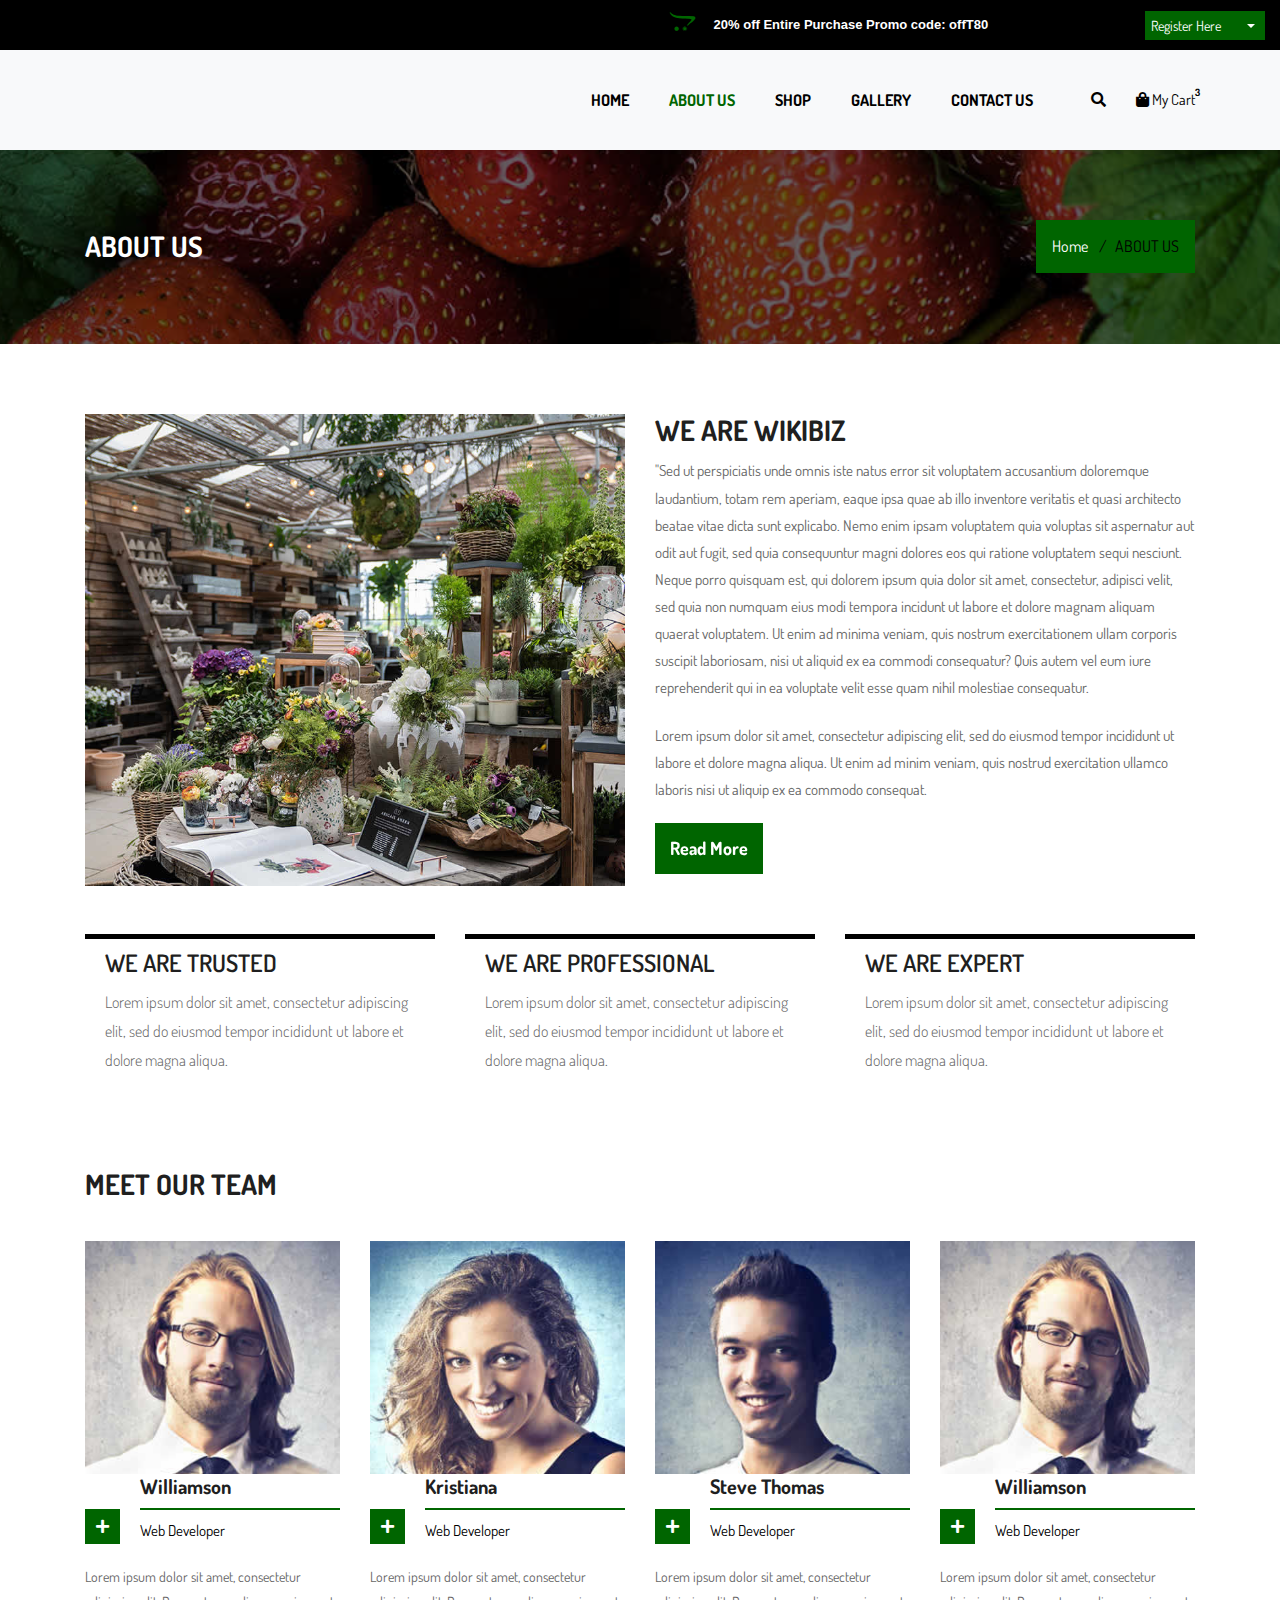
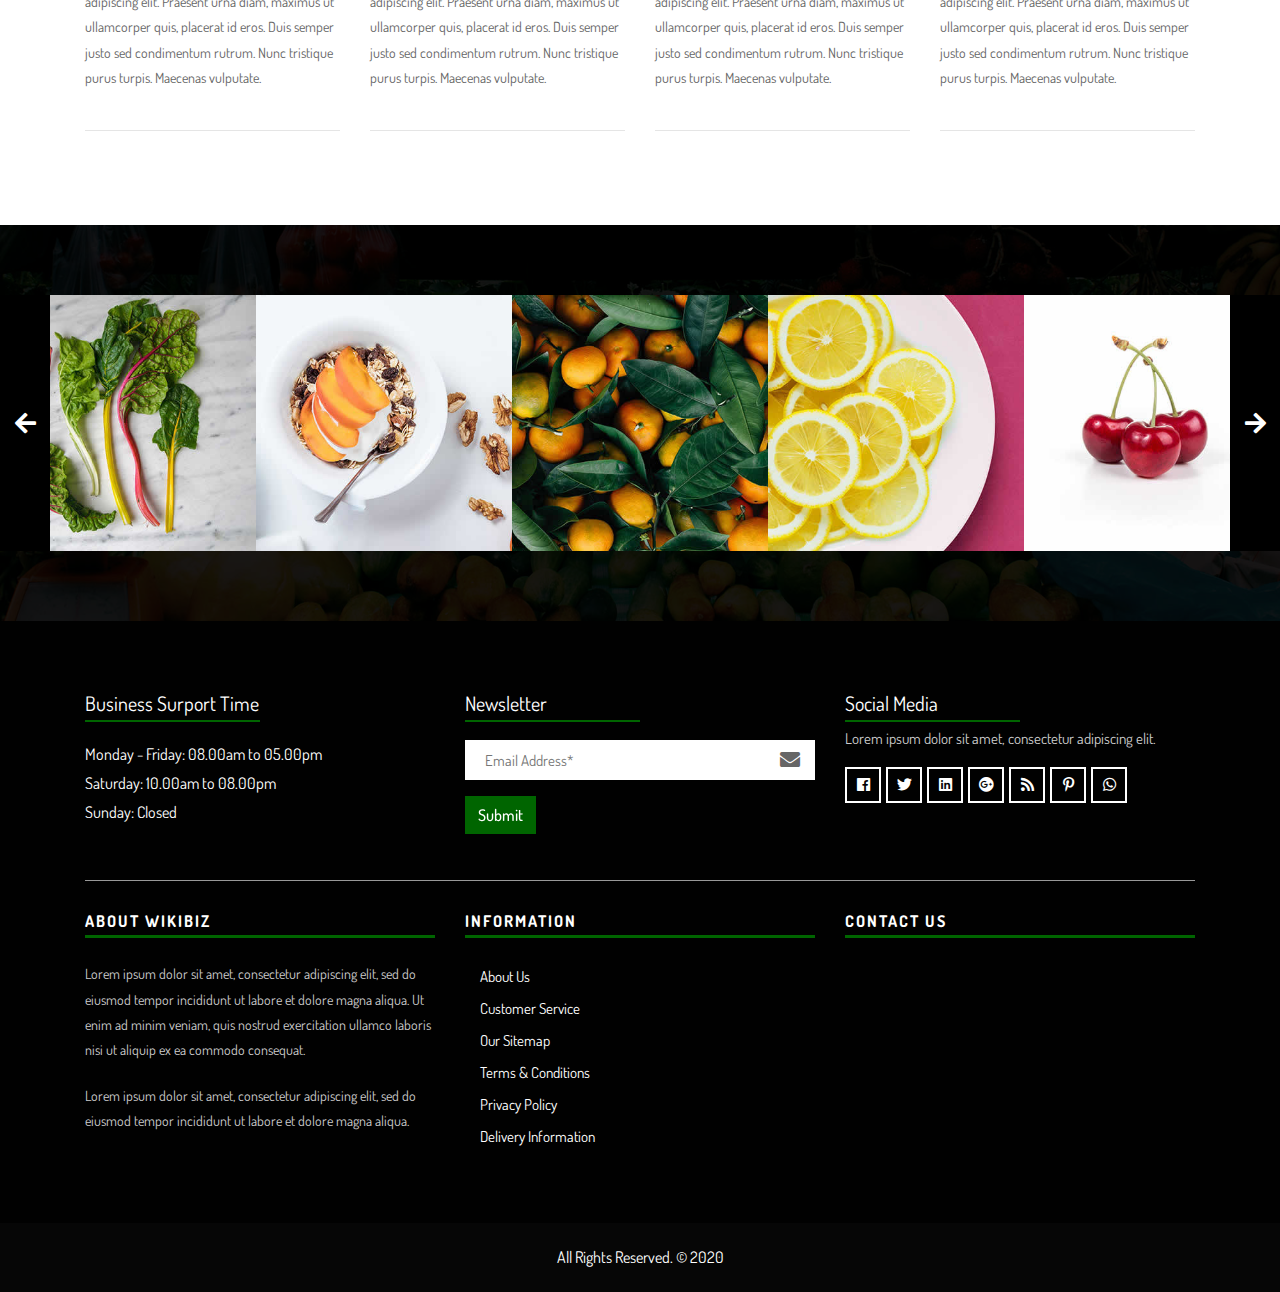
==== commit 590f6cd7: "adding custom markup" ====
--- a/frontend/about.html
+++ b/frontend/about.html
@@ -10,10 +10,10 @@
     <meta name="viewport" content="width=device-width, initial-scale=1">
 
     <!-- Site Metas -->
-    <title>Freshshop - Ecommerce Bootstrap 4 HTML Template</title>
-    <meta name="keywords" content="">
-    <meta name="description" content="">
-    <meta name="author" content="">
+    <title> WikiBiz </title>
+    <meta name="keywords" content="online shopping,ecomerce,groceries">
+    <meta name="description" content="online shopping site for groceries">
+    <meta name="author" content="web-ecom-29">
 
     <!-- Site Icons -->
     <link rel="shortcut icon" href="images/favicon.ico" type="image/x-icon">
@@ -41,23 +41,11 @@
         <div class="container-fluid">
             <div class="row">
                 <div class="col-lg-6 col-md-6 col-sm-12 col-xs-12">
-					<div class="custom-select-box">
-                        <select id="basic" class="selectpicker show-tick form-control" data-placeholder="$ USD">
-							<option>¥ JPY</option>
-							<option>$ USD</option>
-							<option>€ EUR</option>
-						</select>
-                    </div>
-                    <div class="right-phone-box">
-                        <p>Call US :- <a href="#"> +11 900 800 100</a></p>
-                    </div>
-                    <div class="our-link">
-                        <ul>
-                            <li><a href="#"><i class="fa fa-user s_color"></i> My Account</a></li>
-                            <li><a href="#"><i class="fas fa-location-arrow"></i> Our location</a></li>
-                            <li><a href="#"><i class="fas fa-headset"></i> Contact Us</a></li>
-                        </ul>
-                    </div>
+                    <div>
+                        <img src="/images/logo/logo.png" alt="" >
+                    </div>
+					
+                  
                 </div>
                 <div class="col-lg-6 col-md-6 col-sm-12 col-xs-12">
 					<div class="login-box">
@@ -221,7 +209,7 @@
                     </div>
                 </div>
                 <div class="col-lg-6">
-                    <h2 class="noo-sh-title-top">We are <span>Freshshop</span></h2>
+                    <h2 class="noo-sh-title-top">We are <span>WikiBiz</span></h2>
                     <p>"Sed ut perspiciatis unde omnis iste natus error sit voluptatem accusantium doloremque laudantium, totam rem aperiam, eaque ipsa quae ab illo inventore veritatis et quasi architecto beatae vitae dicta sunt explicabo. Nemo enim ipsam
                         voluptatem quia voluptas sit aspernatur aut odit aut fugit, sed quia consequuntur magni dolores eos qui ratione voluptatem sequi nesciunt. Neque porro quisquam est, qui dolorem ipsum quia dolor sit amet, consectetur, adipisci velit,
                         sed quia non numquam eius modi tempora incidunt ut labore et dolore magnam aliquam quaerat voluptatem. Ut enim ad minima veniam, quis nostrum exercitationem ullam corporis suscipit laboriosam, nisi ut aliquid ex ea commodi consequatur?
@@ -458,7 +446,7 @@
 				<div class="row">
 					<div class="col-lg-4 col-md-12 col-sm-12">
 						<div class="footer-top-box">
-							<h3>Business Time</h3>
+							<h3>Business Surport Time</h3>
 							<ul class="list-time">
 								<li>Monday - Friday: 08.00am to 05.00pm</li> <li>Saturday: 10.00am to 08.00pm</li> <li>Sunday: <span>Closed</span></li>
 							</ul>
@@ -496,7 +484,7 @@
                 <div class="row">
                     <div class="col-lg-4 col-md-12 col-sm-12">
                         <div class="footer-widget">
-                            <h4>About Freshshop</h4>
+                            <h4>About WIKIBIZ</h4>
                             <p>Lorem ipsum dolor sit amet, consectetur adipiscing elit, sed do eiusmod tempor incididunt ut labore et dolore magna aliqua. Ut enim ad minim veniam, quis nostrud exercitation ullamco laboris nisi ut aliquip ex ea commodo consequat.</p> 
 							<p>Lorem ipsum dolor sit amet, consectetur adipiscing elit, sed do eiusmod tempor incididunt ut labore et dolore magna aliqua. </p> 							
                         </div>
@@ -517,17 +505,7 @@
                     <div class="col-lg-4 col-md-12 col-sm-12">
                         <div class="footer-link-contact">
                             <h4>Contact Us</h4>
-                            <ul>
-                                <li>
-                                    <p><i class="fas fa-map-marker-alt"></i>Address: Michael I. Days 3756 <br>Preston Street Wichita,<br> KS 67213 </p>
-                                </li>
-                                <li>
-                                    <p><i class="fas fa-phone-square"></i>Phone: <a href="tel:+1-888705770">+1-888 705 770</a></p>
-                                </li>
-                                <li>
-                                    <p><i class="fas fa-envelope"></i>Email: <a href="mailto:contactinfo@gmail.com">contactinfo@gmail.com</a></p>
-                                </li>
-                            </ul>
+                            
                         </div>
                     </div>
                 </div>
@@ -538,12 +516,11 @@
 
     <!-- Start copyright  -->
     <div class="footer-copyright">
-        <p class="footer-company">All Rights Reserved. &copy; 2018 <a href="#">ThewayShop</a> Design By :
-            <a href="https://html.design/">html design</a></p>
+        <p class="footer-company">All Rights Reserved. &copy; 2020   </p>
     </div>
     <!-- End copyright  -->
 
-    <a href="#" id="back-to-top" title="Back to top" style="display: none;">&uarr;</a>
+    <a href="#" id="back-to-top" title="Back to top" style="display: none; background :transparent;color: green;">&uarr;</a>
 
     <!-- ALL JS FILES -->
     <script src="js/jquery-3.2.1.min.js"></script>
--- a/frontend/css/style.css
+++ b/frontend/css/style.css
@@ -2,9 +2,8 @@
     IMPORT FONTS
 -------------------------------------------------------------------*/
 
-@import url('https://fonts.googleapis.com/css?family=Poppins:400,500,600,700,800');
-@import url('https://fonts.googleapis.com/css?family=Dosis:200,300,400,500,600,700');
-
+@import url("https://fonts.googleapis.com/css?family=Poppins:400,500,600,700,800");
+@import url("https://fonts.googleapis.com/css?family=Dosis:200,300,400,500,600,700");
 
 /*
 
@@ -32,2589 +31,2643 @@
 /*------------------------------------------------------------------
     SKELETON
 -------------------------------------------------------------------*/
- body {
-     color: #666666;
-     font-size: 15px;
-     font-family: 'Dosis', sans-serif;
-     line-height: 1.80857;
-}
- a {
-     color: #1f1f1f;
-     text-decoration: none !important;
-     outline: none !important;
-     -webkit-transition: all .3s ease-in-out;
-     -moz-transition: all .3s ease-in-out;
-     -ms-transition: all .3s ease-in-out;
-     -o-transition: all .3s ease-in-out;
-     transition: all .3s ease-in-out;
-}
- h1, h2, h3, h4, h5, h6 {
-     letter-spacing: 0;
-     font-weight: normal;
-     position: relative;
-     padding: 0 0 10px 0;
-     font-weight: normal;
-     line-height: 120% !important;
-     color: #1f1f1f;
-     margin: 0 
-}
- h1 {
-     font-size: 24px 
-}
- h2 {
-     font-size: 22px 
-}
- h3 {
-     font-size: 18px 
-}
- h4 {
-     font-size: 16px 
-}
- h5 {
-     font-size: 14px 
-}
- h6 {
-     font-size: 13px 
-}
- h1 a, h2 a, h3 a, h4 a, h5 a, h6 a {
-     color: #212121;
-     text-decoration: none!important;
-     opacity: 1 
-}
- h1 a:hover, h2 a:hover, h3 a:hover, h4 a:hover, h5 a:hover, h6 a:hover {
-     opacity: .8 
-}
- a {
-     color: #1f1f1f;
-     text-decoration: none;
-     outline: none;
-}
- a, .btn {
-     text-decoration: none !important;
-     outline: none !important;
-     -webkit-transition: all .3s ease-in-out;
-     -moz-transition: all .3s ease-in-out;
-     -ms-transition: all .3s ease-in-out;
-     -o-transition: all .3s ease-in-out;
-     transition: all .3s ease-in-out;
-}
- .btn-custom {
-     margin-top: 20px;
-     background-color: transparent !important;
-     border: 2px solid #ddd;
-     padding: 12px 40px;
-     font-size: 16px;
-}
- .lead {
-     font-size: 18px;
-     line-height: 30px;
-     color: #767676;
-     margin: 0;
-     padding: 0;
-}
- blockquote {
-     margin: 20px 0 20px;
-     padding: 30px;
-}
- ul, li, ol{
-     list-style: none;
-     margin: 0px;
-     padding: 0px;
-}
- button:focus{
-     outline: none;
-     box-shadow: none;
-}
- :focus {
-     outline: 0;
-}
- p{
-     margin: 0px;
-}
- .bootstrap-select .dropdown-toggle:focus{
-     outline: none !important;
-}
- .form-control::-moz-placeholder {
-     color: #ffffff;
-     opacity: 1;
-}
- .bootstrap-select .dropdown-toggle:focus{
-     box-shadow: none !important 
+body {
+  color: #666666;
+  font-size: 15px;
+  font-family: "Dosis", sans-serif;
+  line-height: 1.80857;
+}
+a {
+  color: #1f1f1f;
+  text-decoration: none !important;
+  outline: none !important;
+  -webkit-transition: all 0.3s ease-in-out;
+  -moz-transition: all 0.3s ease-in-out;
+  -ms-transition: all 0.3s ease-in-out;
+  -o-transition: all 0.3s ease-in-out;
+  transition: all 0.3s ease-in-out;
+}
+h1,
+h2,
+h3,
+h4,
+h5,
+h6 {
+  letter-spacing: 0;
+  font-weight: normal;
+  position: relative;
+  padding: 0 0 10px 0;
+  font-weight: normal;
+  line-height: 120% !important;
+  color: #1f1f1f;
+  margin: 0;
+}
+h1 {
+  font-size: 24px;
+}
+h2 {
+  font-size: 22px;
+}
+h3 {
+  font-size: 18px;
+}
+h4 {
+  font-size: 16px;
+}
+h5 {
+  font-size: 14px;
+}
+h6 {
+  font-size: 13px;
+}
+h1 a,
+h2 a,
+h3 a,
+h4 a,
+h5 a,
+h6 a {
+  color: #212121;
+  text-decoration: none !important;
+  opacity: 1;
+}
+h1 a:hover,
+h2 a:hover,
+h3 a:hover,
+h4 a:hover,
+h5 a:hover,
+h6 a:hover {
+  opacity: 0.8;
+}
+a {
+  color: #1f1f1f;
+  text-decoration: none;
+  outline: none;
+}
+a,
+.btn {
+  text-decoration: none !important;
+  outline: none !important;
+  -webkit-transition: all 0.3s ease-in-out;
+  -moz-transition: all 0.3s ease-in-out;
+  -ms-transition: all 0.3s ease-in-out;
+  -o-transition: all 0.3s ease-in-out;
+  transition: all 0.3s ease-in-out;
+}
+.btn-custom {
+  margin-top: 20px;
+  background-color: transparent !important;
+  border: 2px solid #ddd;
+  padding: 12px 40px;
+  font-size: 16px;
+}
+.lead {
+  font-size: 18px;
+  line-height: 30px;
+  color: #767676;
+  margin: 0;
+  padding: 0;
+}
+blockquote {
+  margin: 20px 0 20px;
+  padding: 30px;
+}
+ul,
+li,
+ol {
+  list-style: none;
+  margin: 0px;
+  padding: 0px;
+}
+button:focus {
+  outline: none;
+  box-shadow: none;
+}
+:focus {
+  outline: 0;
+}
+p {
+  margin: 0px;
+}
+.bootstrap-select .dropdown-toggle:focus {
+  outline: none !important;
+}
+.form-control::-moz-placeholder {
+  color: #ffffff;
+  opacity: 1;
+}
+.bootstrap-select .dropdown-toggle:focus {
+  box-shadow: none !important;
 }
 /*------------------------------------------------------------------ LOADER -------------------------------------------------------------------*/
- #back-to-top {
-     position: fixed;
-     bottom: 40px;
-     right: 40px;
-     z-index: 9999;
-     width: 32px;
-     height: 32px;
-     text-align: center;
-     line-height: 5px;
-     background: #b0b435;
-     color: #ffffff;
-     cursor: pointer;
-     border: 0;
-     border-radius: 0px;
-     text-decoration: none;
-     transition: opacity 0.2s ease-out;
-     font-size: 28px;
+#back-to-top {
+  position: fixed;
+  bottom: 40px;
+  right: 40px;
+  z-index: 9999;
+  width: 32px;
+  height: 32px;
+  text-align: center;
+  line-height: 5px;
+  background: #006500;
+  color: #ffffff;
+  cursor: pointer;
+  border: 0;
+  border-radius: 0px;
+  text-decoration: none;
+  transition: opacity 0.2s ease-out;
+  font-size: 28px;
 }
 /*------------------------------------------------------------------ HEADER -------------------------------------------------------------------*/
- .main-top{
-     background: #000000;
-     padding: 10px 0px;
-}
- .custom-select-box{
-     float: left;
-     width: 95px;
-     margin-right: 10px;
-}
-.custom-select-box .form-control{
-     background: none;
-     border: none;
-}
- .custom-select-box .bootstrap-select .btn-light{
-     padding: 4px;
-     font-size: 14px;
-     background: #b0b435;
-     color: #fff;
-     border: none;
-     border-radius: 0px;
-}
- .custom-select-box .bootstrap-select .btn-light span{
-     padding: 2px;
-     line-height: 15px;
-}
- .dropdown-toggle::after{
-     margin-left: -24px;
-}
- .custom-select-box .dropdown-toggle::after {
-     display: inline-block;
-     width: 0;
-     height: 0;
-     margin-left: .255em;
-     vertical-align: .255em;
-     content: "";
-     border-top: .3em solid;
-     border-right: .3em solid transparent;
-     border-bottom: 0;
-     border-left: .3em solid transparent;
-     position: absolute;
-     top: 13px;
-     right: 10px;
-}
- .bootstrap-select.btn-group .dropdown-toggle .filter-option{
-     overflow: inherit;
-}
- .bootstrap-select.btn-group .dropdown-menu{
-     border: none;
-     padding: 0px;
-     border-radius: 0px;
-}
- .right-phone-box{
-     float: left;
-     margin-right: 10px;
-}
- .right-phone-box p{
-     margin: 0px;
-     color: #ffffff;
-     font-size: 14px;
-     line-height: 30px;
-}
- .right-phone-box p a{
-     color: #ffffff;
-}
- .right-phone-box p a:hover{
-     color: #b0b435;
-}
- .offer-box,.slide {
-     color: #FFFFFF;
-     font-size: 13px;
-     padding: 2px 15px;
-     font-family: 'Poppins', sans-serif;
-}
- .offer-box li {
-     font-weight: 600;
-}
- .offer-box li i{
-     margin-right: 15px;
-     color: #b0b435;
-     font-size: 20px;
-}
- .our-link{
-     float: left;
-}
- .our-link ul li{
-     display: inline-block;
-     border-right: 1px solid #ffffff;
-     padding: 0px 10px;
-     line-height: 14px;
-}
- .our-link ul{
-     line-height: 30px;
-}
- .our-link ul li a{
-     color: #ffffff;
-     font-weight: 700;
-     text-transform: uppercase;
-     font-size: 14px;
-}
- .our-link ul li a:hover{
-     color: #b0b435;
-}
- .our-link ul li:last-child{
-     border: none;
-}
-.login-box{
-    float: right;
-    width: 120px;
-    margin-left: 20px;
-}
-
-.login-box .form-control{
-     background: none;
-     border: none;
-}
- .login-box .bootstrap-select .btn-light{
-     padding: 4px;
-     font-size: 14px;
-     background: #b0b435;
-     color: #fff;
-     border: none;
-     border-radius: 0px;
-}
- .login-box .bootstrap-select .btn-light span{
-     padding: 2px;
-     line-height: 15px;
+.main-top {
+  background: #000000;
+  padding: 10px 0px;
+}
+.custom-select-box {
+  float: left;
+  width: 95px;
+  margin-right: 10px;
+}
+.custom-select-box .form-control {
+  background: none;
+  border: none;
+}
+.custom-select-box .bootstrap-select .btn-light {
+  padding: 4px;
+  font-size: 14px;
+  background: #006500;
+  color: #fff;
+  border: none;
+  border-radius: 0px;
+}
+.custom-select-box .bootstrap-select .btn-light span {
+  padding: 2px;
+  line-height: 15px;
+}
+.dropdown-toggle::after {
+  margin-left: -24px;
+}
+.custom-select-box .dropdown-toggle::after {
+  display: inline-block;
+  width: 0;
+  height: 0;
+  margin-left: 0.255em;
+  vertical-align: 0.255em;
+  content: "";
+  border-top: 0.3em solid;
+  border-right: 0.3em solid transparent;
+  border-bottom: 0;
+  border-left: 0.3em solid transparent;
+  position: absolute;
+  top: 13px;
+  right: 10px;
+}
+.bootstrap-select.btn-group .dropdown-toggle .filter-option {
+  overflow: inherit;
+}
+.bootstrap-select.btn-group .dropdown-menu {
+  border: none;
+  padding: 0px;
+  border-radius: 0px;
+}
+.right-phone-box {
+  float: left;
+  margin-right: 10px;
+}
+.right-phone-box p {
+  margin: 0px;
+  color: #ffffff;
+  font-size: 14px;
+  line-height: 30px;
+}
+.right-phone-box p a {
+  color: #ffffff;
+}
+.right-phone-box p a:hover {
+  color: #006500;
+}
+.offer-box,
+.slide {
+  color: #ffffff;
+  font-size: 13px;
+  padding: 2px 15px;
+  font-family: "Poppins", sans-serif;
+}
+.offer-box li {
+  font-weight: 600;
+}
+.offer-box li i {
+  margin-right: 15px;
+  color: #006500;
+  font-size: 20px;
+}
+.our-link {
+  float: left;
+}
+.our-link ul li {
+  display: inline-block;
+  border-right: 1px solid #ffffff;
+  padding: 0px 10px;
+  line-height: 14px;
+}
+.our-link ul {
+  line-height: 30px;
+}
+.our-link ul li a {
+  color: #ffffff;
+  font-weight: 700;
+  text-transform: uppercase;
+  font-size: 14px;
+}
+.our-link ul li a:hover {
+  color: #006500;
+}
+.our-link ul li:last-child {
+  border: none;
+}
+.login-box {
+  float: right;
+  width: 120px;
+  margin-left: 20px;
+}
+
+.login-box .form-control {
+  background: none;
+  border: none;
+}
+.login-box .bootstrap-select .btn-light {
+  padding: 4px;
+  font-size: 14px;
+  background: #006500;
+  color: #fff;
+  border: none;
+  border-radius: 0px;
+}
+.login-box .bootstrap-select .btn-light span {
+  padding: 2px;
+  line-height: 15px;
 }
 .login-box .dropdown-toggle::after {
-     display: inline-block;
-     width: 0;
-     height: 0;
-     margin-left: .255em;
-     vertical-align: .255em;
-     content: "";
-     border-top: .3em solid;
-     border-right: .3em solid transparent;
-     border-bottom: 0;
-     border-left: .3em solid transparent;
-     position: absolute;
-     top: 13px;
-     right: 10px;
-}
-
-.login-box .dropdown-item{
-	padding: 5px 10px;
-}
-
-.bootstrap-select.btn-group .dropdown-menu a.dropdown-item span.dropdown-item-inner span.text{
-	font-size: 13px;
-}
-
- .main-header{
-}
- .search a{
-     color: #b0b435;
-}
- .attr-nav > ul > li > a:hover{
-     color: #b0b435;
-}
- nav.navbar.bootsnav ul.nav > li > a{
-     margin: 0px;
+  display: inline-block;
+  width: 0;
+  height: 0;
+  margin-left: 0.255em;
+  vertical-align: 0.255em;
+  content: "";
+  border-top: 0.3em solid;
+  border-right: 0.3em solid transparent;
+  border-bottom: 0;
+  border-left: 0.3em solid transparent;
+  position: absolute;
+  top: 13px;
+  right: 10px;
+}
+
+.login-box .dropdown-item {
+  padding: 5px 10px;
+}
+
+.bootstrap-select.btn-group
+  .dropdown-menu
+  a.dropdown-item
+  span.dropdown-item-inner
+  span.text {
+  font-size: 13px;
+}
+
+.main-header {
+}
+.search a {
+  color: #006500;
+}
+.attr-nav > ul > li > a:hover {
+  color: #006500;
+}
+nav.navbar.bootsnav ul.nav > li > a {
+  margin: 0px;
 }
 /* Navbar Adjusment =========================== */
 /* Navbar Atribute ------*/
- .attr-nav > ul > li > a{
-     padding: 28px 15px;
-}
- ul.cart-list > li.total > .btn{
-     border-bottom: solid 1px #cfcfcf !important;
-     color: #000000 ;
-     padding: 10px 15px;
-     border: none;
-     font-weight: 700;
-     color: #ffffff;
-}
- @media (min-width: 1024px) {
-    /* Navbar General ------*/
-     nav.navbar ul.nav > li > a{
-         padding: 30px 15px;
-         font-weight: 600;
-    }
-     nav.navbar .navbar-brand{
-         margin-top: 0;
-    }
-     nav.navbar .navbar-brand{
-         margin-top: 0;
-    }
-     nav.navbar li.dropdown ul.dropdown-menu{
-         border-top: solid 5px;
-    }
-    /* Navbar Center ------*/
-     nav.navbar-center .navbar-brand{
-         margin: 0 !important;
-    }
-    /* Navbar Brand Top ------*/
-     nav.navbar-brand-top .navbar-brand{
-         margin: 10px !important;
-    }
-    /* Navbar Full ------*/
-     nav.navbar-full .navbar-brand{
-         position: relative;
-         top: -15px;
-    }
-    /* Navbar Sidebar ------*/
-     nav.navbar-sidebar ul.nav, nav.navbar-sidebar .navbar-brand{
-         margin-bottom: 50px;
-    }
-     nav.navbar-sidebar ul.nav > li > a{
-         padding: 10px 15px;
-         font-weight: bold;
-    }
-    /* Navbar Transparent & Fixed ------*/
-     nav.navbar.bootsnav.navbar-transparent.white{
-         background-color: rgba(255,255,255,0.3);
-         border-bottom: solid 1px #bbb;
-    }
-     nav.navbar.navbar-inverse.bootsnav.navbar-transparent.dark, nav.navbar.bootsnav.navbar-transparent.dark{
-         background-color: rgba(0,0,0,0.3);
-         border-bottom: solid 1px #555;
-    }
-     nav.navbar.bootsnav.navbar-transparent.white .attr-nav{
-         border-left: solid 1px #bbb;
-    }
-     nav.navbar.navbar-inverse.bootsnav.navbar-transparent.dark .attr-nav, nav.navbar.bootsnav.navbar-transparent.dark .attr-nav{
-         border-left: solid 1px #555;
-    }
-     nav.navbar.bootsnav.no-background.white .attr-nav > ul > li > a, nav.navbar.bootsnav.navbar-transparent.white .attr-nav > ul > li > a, nav.navbar.bootsnav.navbar-transparent.white ul.nav > li > a, nav.navbar.bootsnav.no-background.white ul.nav > li > a{
-         color: #fff;
-    }
-     nav.navbar.bootsnav.navbar-transparent.dark .attr-nav > ul > li > a, nav.navbar.bootsnav.navbar-transparent.dark ul.nav > li > a{
-         color: #eee;
-    }
-}
- @media (max-width: 992px) {
-    /* Navbar General ------*/
-     nav.navbar .navbar-brand{
-         margin-top: 0;
-         position: relative;
-         top: -2px;
-    }
-     nav.navbar .navbar-brand img.logo{
-         width: 160px;
-    }
-     .attr-nav > ul > li > a{
-         padding: 16px 15px 15px;
-    }
-    /* Navbar Mobile slide ------*/
-     nav.navbar.navbar-mobile ul.nav > li > a{
-         padding: 15px 15px;
-    }
-     nav.navbar.navbar-mobile ul.nav ul.dropdown-menu > li > a{
-         padding-right: 15px !important;
-         padding-top: 15px !important;
-         padding-bottom: 15px !important;
-    }
-     nav.navbar.navbar-mobile ul.nav ul.dropdown-menu .col-menu .title{
-         padding-right: 30px !important;
-         padding-top: 13px !important;
-         padding-bottom: 13px !important;
-    }
-     nav.navbar.navbar-mobile ul.nav ul.dropdown-menu .col-menu ul.menu-col li a{
-         padding-top: 13px !important;
-         padding-bottom: 13px !important;
-    }
-    /* Navbar Full ------*/
-     nav.navbar-full .navbar-brand{
-         top: 0;
-         padding-top: 10px;
-    }
+.attr-nav > ul > li > a {
+  padding: 28px 15px;
+}
+ul.cart-list > li.total > .btn {
+  border-bottom: solid 1px #cfcfcf !important;
+  color: #000000;
+  padding: 10px 15px;
+  border: none;
+  font-weight: 700;
+  color: #ffffff;
+}
+@media (min-width: 1024px) {
+  /* Navbar General ------*/
+  nav.navbar ul.nav > li > a {
+    padding: 30px 15px;
+    font-weight: 600;
+  }
+  nav.navbar .navbar-brand {
+    margin-top: 0;
+  }
+  nav.navbar .navbar-brand {
+    margin-top: 0;
+  }
+  nav.navbar li.dropdown ul.dropdown-menu {
+    border-top: solid 5px;
+  }
+  /* Navbar Center ------*/
+  nav.navbar-center .navbar-brand {
+    margin: 0 !important;
+  }
+  /* Navbar Brand Top ------*/
+  nav.navbar-brand-top .navbar-brand {
+    margin: 10px !important;
+  }
+  /* Navbar Full ------*/
+  nav.navbar-full .navbar-brand {
+    position: relative;
+    top: -15px;
+  }
+  /* Navbar Sidebar ------*/
+  nav.navbar-sidebar ul.nav,
+  nav.navbar-sidebar .navbar-brand {
+    margin-bottom: 50px;
+  }
+  nav.navbar-sidebar ul.nav > li > a {
+    padding: 10px 15px;
+    font-weight: bold;
+  }
+  /* Navbar Transparent & Fixed ------*/
+  nav.navbar.bootsnav.navbar-transparent.white {
+    background-color: rgba(255, 255, 255, 0.3);
+    border-bottom: solid 1px #bbb;
+  }
+  nav.navbar.navbar-inverse.bootsnav.navbar-transparent.dark,
+  nav.navbar.bootsnav.navbar-transparent.dark {
+    background-color: rgba(0, 0, 0, 0.3);
+    border-bottom: solid 1px #555;
+  }
+  nav.navbar.bootsnav.navbar-transparent.white .attr-nav {
+    border-left: solid 1px #bbb;
+  }
+  nav.navbar.navbar-inverse.bootsnav.navbar-transparent.dark .attr-nav,
+  nav.navbar.bootsnav.navbar-transparent.dark .attr-nav {
+    border-left: solid 1px #555;
+  }
+  nav.navbar.bootsnav.no-background.white .attr-nav > ul > li > a,
+  nav.navbar.bootsnav.navbar-transparent.white .attr-nav > ul > li > a,
+  nav.navbar.bootsnav.navbar-transparent.white ul.nav > li > a,
+  nav.navbar.bootsnav.no-background.white ul.nav > li > a {
+    color: #fff;
+  }
+  nav.navbar.bootsnav.navbar-transparent.dark .attr-nav > ul > li > a,
+  nav.navbar.bootsnav.navbar-transparent.dark ul.nav > li > a {
+    color: #eee;
+  }
+}
+@media (max-width: 992px) {
+  /* Navbar General ------*/
+  nav.navbar .navbar-brand {
+    margin-top: 0;
+    position: relative;
+    top: -2px;
+  }
+  nav.navbar .navbar-brand img.logo {
+    width: 160px;
+  }
+  .attr-nav > ul > li > a {
+    padding: 16px 15px 15px;
+  }
+  /* Navbar Mobile slide ------*/
+  nav.navbar.navbar-mobile ul.nav > li > a {
+    padding: 15px 15px;
+  }
+  nav.navbar.navbar-mobile ul.nav ul.dropdown-menu > li > a {
+    padding-right: 15px !important;
+    padding-top: 15px !important;
+    padding-bottom: 15px !important;
+  }
+  nav.navbar.navbar-mobile ul.nav ul.dropdown-menu .col-menu .title {
+    padding-right: 30px !important;
+    padding-top: 13px !important;
+    padding-bottom: 13px !important;
+  }
+  nav.navbar.navbar-mobile ul.nav ul.dropdown-menu .col-menu ul.menu-col li a {
+    padding-top: 13px !important;
+    padding-bottom: 13px !important;
+  }
+  /* Navbar Full ------*/
+  nav.navbar-full .navbar-brand {
+    top: 0;
+    padding-top: 10px;
+  }
 }
 /* Navbar Inverse =================================*/
- nav.navbar.navbar-inverse{
-     background-color: #222;
-     border-bottom: solid 1px #303030;
-}
- nav.navbar.navbar-inverse ul.cart-list > li.total > .btn{
-     border-bottom: solid 1px #222 !important;
-}
- nav.navbar.navbar-inverse ul.cart-list > li.total .pull-right{
-     color: #fff;
-}
- nav.navbar.navbar-inverse.megamenu ul.dropdown-menu.megamenu-content .content ul.menu-col li a, nav.navbar.navbar-inverse ul.nav > li > a{
-     color: #eee;
-}
- nav.navbar.navbar-inverse ul.nav > li.dropdown > a{
-     background-color: #222;
-}
- nav.navbar.navbar-inverse li.dropdown ul.dropdown-menu > li > a{
-     color: #999;
-}
- nav.navbar.navbar-inverse ul.nav .dropdown-menu h1, nav.navbar.navbar-inverse ul.nav .dropdown-menu h2, nav.navbar.navbar-inverse ul.nav .dropdown-menu h3, nav.navbar.navbar-inverse ul.nav .dropdown-menu h4, nav.navbar.navbar-inverse ul.nav .dropdown-menu h5, nav.navbar.navbar-inverse ul.nav .dropdown-menu h6{
-     color: #fff;
-}
- nav.navbar.navbar-inverse .form-control{
-     background-color: #333;
-     border-color: #303030;
-     color: #fff;
-}
- nav.navbar.navbar-inverse .attr-nav > ul > li > a{
-     color: #eee;
-}
- nav.navbar.navbar-inverse .attr-nav > ul > li.dropdown ul.dropdown-menu{
-     background-color: #222;
-     border-left: solid 1px #303030;
-     border-bottom: solid 1px #303030;
-     border-right: solid 1px #303030;
-}
- nav.navbar.navbar-inverse ul.cart-list > li{
-     border-bottom: solid 1px #303030;
-     color: #eee;
-}
- nav.navbar.navbar-inverse ul.cart-list > li img{
-     border: solid 1px #303030;
-}
- nav.navbar.navbar-inverse ul.cart-list > li.total{
-     background-color: #333;
-}
- nav.navbar.navbar-inverse .share ul > li > a{
-     background-color: #555;
-}
- nav.navbar.navbar-inverse .dropdown-tabs .tab-menu{
-     border-right: solid 1px #303030;
-}
- nav.navbar.navbar-inverse .dropdown-tabs .tab-menu > ul > li > a{
-     border-bottom: solid 1px #303030;
-}
- nav.navbar.navbar-inverse .dropdown-tabs .tab-content{
-     border-left: solid 1px #303030;
-}
- nav.navbar.navbar-inverse .dropdown-tabs .tab-menu > ul > li > a:hover, nav.navbar.navbar-inverse .dropdown-tabs .tab-menu > ul > li > a:focus, nav.navbar.navbar-inverse .dropdown-tabs .tab-menu > ul > li.active > a{
-     background-color: #333 !important;
-}
- nav.navbar-inverse.navbar-full ul.nav > li > a{
-     border:none;
-}
- nav.navbar-inverse.navbar-full .navbar-collapse .wrap-full-menu{
-     background-color: #222;
-}
- nav.navbar-inverse.navbar-full .navbar-toggle{
-     background-color: #222 !important;
-     color: #6f6f6f;
-}
- nav.navbar.bootsnav ul.nav > li > a{
-     position: relative;
-     font-weight: 700;
-     font-size: 16px;
-     color: #000000;
-	 text-transform: uppercase;
-     padding-top: 10px;
-     padding-bottom: 10px;
-     padding-left: 10px;
-     padding-right: 30px;
-}
- nav.navbar.bootsnav ul.nav li.active > a{
-     color: #b0b435;
-}
- nav.navbar.bootsnav ul.nav li.active > a:hover{
-     color: #b0b435;
-}
- nav.navbar.bootsnav ul.nav li > a:hover{
-     color: #b0b435;
-}
- nav.navbar.bootsnav ul.nav li.megamenu-fw > a:hover{
-     color: #b0b435;
-}
- @media (min-width: 1024px) {
-     nav.navbar.navbar-inverse ul.nav .dropdown-menu{
-         background-color: #222 !important;
-         border-left: solid 1px #303030 !important;
-         border-bottom: solid 1px #303030 !important;
-         border-right: solid 1px #303030 !important;
-    }
-     nav.navbar.navbar-inverse li.dropdown ul.dropdown-menu > li > a{
-         border-bottom: solid 1px #303030;
-    }
-     nav.navbar.navbar-inverse ul.dropdown-menu.megamenu-content .col-menu{
-         border-left: solid 1px #303030;
-         border-right: solid 1px #303030;
-    }
-     nav.navbar.navbar-inverse.navbar-transparent.dark{
-         background-color: rgba(0,0,0,0.3);
-         border-bottom: solid 1px #999;
-    }
-     nav.navbar.navbar-inverse.navbar-transparent.dark .attr-nav{
-         border-left: solid 1px #999;
-    }
-     nav.navbar.navbar-inverse.no-background.white .attr-nav > ul > li > a, nav.navbar.navbar-inverse.navbar-transparent.dark .attr-nav > ul > li > a, nav.navbar.navbar-inverse.navbar-transparent.dark ul.nav > li > a, nav.navbar.navbar-inverse.no-background.white ul.nav > li > a{
-         color: #fff;
-    }
-     nav.navbar.navbar-inverse.no-background.dark .attr-nav > ul > li > a, nav.navbar.navbar-inverse.no-background.dark .attr-nav > ul > li > a, nav.navbar.navbar-inverse.no-background.dark ul.nav > li > a, nav.navbar.navbar-inverse.no-background.dark ul.nav > li > a{
-         color: #3f3f3f;
-    }
-}
- @media (max-width: 992px) {
-     nav.navbar.navbar-inverse .navbar-toggle{
-         color: #eee;
-         background-color: #222 !important;
-    }
-     nav.navbar.navbar-inverse .navbar-nav > li > a{
-         border-top: solid 1px #303030;
-         border-bottom: solid 1px #303030;
-    }
-     nav.navbar.navbar-inverse ul.nav li.dropdown ul.dropdown-menu > li > a{
-         color: #999;
-         border-bottom: solid 1px #303030;
-    }
-     nav.navbar.navbar-inverse .dropdown .megamenu-content .col-menu .title{
-         border-bottom: solid 1px #303030;
-         color: #eee;
-    }
-     nav.navbar.navbar-inverse .dropdown .megamenu-content .col-menu ul > li > a{
-         border-bottom: solid 1px #303030;
-         color: #999 !important;
-    }
-     nav.navbar.navbar-inverse .dropdown .megamenu-content .col-menu.on:last-child .title{
-         border-bottom: solid 1px #303030;
-    }
-     nav.navbar.navbar-inverse .dropdown-tabs .tab-menu > ul{
-         border-top: solid 1px #303030;
-    }
-     nav.navbar.navbar-inverse.navbar-mobile .navbar-collapse{
-         background-color: #222;
-    }
-}
- @media (max-width: 767px) {
-     nav.navbar.navbar-inverse.navbar-mobile ul.nav{
-         border-top: solid 1px #222;
-    }
-}
- .arrow::before{
-     font-family: 'FontAwesome';
-     content: "\f0d7";
-     margin-left: 5px;
-     margin-top: 2px;
-     border: none;
-     display: inline-block;
-     vertical-align: inherit;
-     position: absolute;
-     right: 10px;
-     top: 10px;
-}
- .dropdown-toggle::after{
-     display: none;
-}
- nav.navbar.bootsnav ul.navbar-nav li.dropdown ul.dropdown-menu li a{
-     display: block;
-	 padding: 6px 25px;
-}
-
- nav.navbar.bootsnav ul.navbar-nav li.dropdown ul.dropdown-menu li a:hover{
-	 
- }
- nav.navbar.bootsnav li.dropdown ul.dropdown-menu{
-     left: auto;
-}
-.custom-select-box .dropdown-item{
-	padding: 5px 10px;
-}
- .btn-cart{
-}
- .cart-list h6 a{
-     font-size: 16px;
-     font-weight: 700;
-}
- .cart-list h6 a:hover{
-     color: #b0b435;
-}
- ul.cart-list p .price{
-     font-weight: normal;
-}
-.side-menu p{
-	display: inline-block;
-}
- .col-menu .title{
-     font-size: 20px;
-     font-weight: 700;
-     text-transform: uppercase;
-}
- .hvr-hover{
-     display: inline-block;
-     vertical-align: middle;
-     -webkit-transform: perspective(1px) translateZ(0);
-     transform: perspective(1px) translateZ(0);
-     box-shadow: 0 0 1px rgba(0, 0, 0, 0);
-     position: relative;
-     background: #b0b435;
-     -webkit-transition-property: color;
-     transition-property: color;
-     -webkit-transition-duration: 0.3s;
-     transition-duration: 0.3s;
-     border-radius: 0;
-     box-shadow: none;
-}
- .hvr-hover::after {
-    content: "";
-	position: absolute;
-	z-index: -1;
-	top: 0;
-	left: 0;
-	right: 0;
-	bottom: 0;
-	background: #000000;
-	border-radius: 100%;
-	-webkit-transform: scale(0);
-	transform: scale(0);
-	-webkit-transition-property: transform;
-	transition-property: transform;
-	-webkit-transition-duration: 0.3s;
-	transition-duration: 0.3s;
-	-webkit-transition-timing-function: ease-out;
-	transition-timing-function: ease-out;
-}
- .hvr-hover:hover::after{
-     -webkit-transform: scale(2);
-	 transform: scale(2);
-     color: #ffffff;
-}
- .hvr-hover{
-	 overflow: hidden;
-}
- ul.cart-list > li.total > .btn:hover{
-     color: #ffffff;
-}
- .cart-box{
-     margin-top: 40px;
-     background: #ffffff;
-}
- .main-header.fixed-menu {
-     position: fixed;
-     visibility: hidden;
-     left: 0px;
-     top: 0px;
-     width: 100%;
-     padding: 0px 0px;
-     background: #ffffff;
-     z-index: 0;
-     transition: all 500ms ease;
-     -moz-transition: all 500ms ease;
-     -webkit-transition: all 500ms ease;
-     -ms-transition: all 500ms ease;
-     -o-transition: all 500ms ease;
-     z-index: 999;
-     opacity: 1;
-     visibility: visible;
-     -ms-animation-name: fadeInDown;
-     -moz-animation-name: fadeInDown;
-     -op-animation-name: fadeInDown;
-     -webkit-animation-name: fadeInDown;
-     animation-name: fadeInDown;
-     -ms-animation-duration: 500ms;
-     -moz-animation-duration: 500ms;
-     -op-animation-duration: 500ms;
-     -webkit-animation-duration: 500ms;
-     animation-duration: 500ms;
-     -ms-animation-timing-function: linear;
-     -moz-animation-timing-function: linear;
-     -op-animation-timing-function: linear;
-     -webkit-animation-timing-function: linear;
-     animation-timing-function: linear;
-     -ms-animation-iteration-count: 1;
-     -moz-animation-iteration-count: 1;
-     -op-animation-iteration-count: 1;
-     -webkit-animation-iteration-count: 1;
-     animation-iteration-count: 1;
-}
- .main-header.fixed-menu {
-     padding: 0px;
-     box-shadow: 0 0 8px 0 rgba(0,0,0,.12);
-     border-radius: 0;
-}
- .top-search .input-group-addon{
-     line-height: 40px;
-}
- .top-search input.form-control{
-     color: #ffffff;
+nav.navbar.navbar-inverse {
+  background-color: #222;
+  border-bottom: solid 1px #303030;
+}
+nav.navbar.navbar-inverse ul.cart-list > li.total > .btn {
+  border-bottom: solid 1px #222 !important;
+}
+nav.navbar.navbar-inverse ul.cart-list > li.total .pull-right {
+  color: #fff;
+}
+nav.navbar.navbar-inverse.megamenu
+  ul.dropdown-menu.megamenu-content
+  .content
+  ul.menu-col
+  li
+  a,
+nav.navbar.navbar-inverse ul.nav > li > a {
+  color: #eee;
+}
+nav.navbar.navbar-inverse ul.nav > li.dropdown > a {
+  background-color: #222;
+}
+nav.navbar.navbar-inverse li.dropdown ul.dropdown-menu > li > a {
+  color: #999;
+}
+nav.navbar.navbar-inverse ul.nav .dropdown-menu h1,
+nav.navbar.navbar-inverse ul.nav .dropdown-menu h2,
+nav.navbar.navbar-inverse ul.nav .dropdown-menu h3,
+nav.navbar.navbar-inverse ul.nav .dropdown-menu h4,
+nav.navbar.navbar-inverse ul.nav .dropdown-menu h5,
+nav.navbar.navbar-inverse ul.nav .dropdown-menu h6 {
+  color: #fff;
+}
+nav.navbar.navbar-inverse .form-control {
+  background-color: #333;
+  border-color: #303030;
+  color: #fff;
+}
+nav.navbar.navbar-inverse .attr-nav > ul > li > a {
+  color: #eee;
+}
+nav.navbar.navbar-inverse .attr-nav > ul > li.dropdown ul.dropdown-menu {
+  background-color: #222;
+  border-left: solid 1px #303030;
+  border-bottom: solid 1px #303030;
+  border-right: solid 1px #303030;
+}
+nav.navbar.navbar-inverse ul.cart-list > li {
+  border-bottom: solid 1px #303030;
+  color: #eee;
+}
+nav.navbar.navbar-inverse ul.cart-list > li img {
+  border: solid 1px #303030;
+}
+nav.navbar.navbar-inverse ul.cart-list > li.total {
+  background-color: #333;
+}
+nav.navbar.navbar-inverse .share ul > li > a {
+  background-color: #555;
+}
+nav.navbar.navbar-inverse .dropdown-tabs .tab-menu {
+  border-right: solid 1px #303030;
+}
+nav.navbar.navbar-inverse .dropdown-tabs .tab-menu > ul > li > a {
+  border-bottom: solid 1px #303030;
+}
+nav.navbar.navbar-inverse .dropdown-tabs .tab-content {
+  border-left: solid 1px #303030;
+}
+nav.navbar.navbar-inverse .dropdown-tabs .tab-menu > ul > li > a:hover,
+nav.navbar.navbar-inverse .dropdown-tabs .tab-menu > ul > li > a:focus,
+nav.navbar.navbar-inverse .dropdown-tabs .tab-menu > ul > li.active > a {
+  background-color: #333 !important;
+}
+nav.navbar-inverse.navbar-full ul.nav > li > a {
+  border: none;
+}
+nav.navbar-inverse.navbar-full .navbar-collapse .wrap-full-menu {
+  background-color: #222;
+}
+nav.navbar-inverse.navbar-full .navbar-toggle {
+  background-color: #222 !important;
+  color: #6f6f6f;
+}
+nav.navbar.bootsnav ul.nav > li > a {
+  position: relative;
+  font-weight: 700;
+  font-size: 16px;
+  color: #000000;
+  text-transform: uppercase;
+  padding-top: 10px;
+  padding-bottom: 10px;
+  padding-left: 10px;
+  padding-right: 30px;
+}
+nav.navbar.bootsnav ul.nav li.active > a {
+  color: #006500;
+}
+nav.navbar.bootsnav ul.nav li.active > a:hover {
+  color: #006500;
+}
+nav.navbar.bootsnav ul.nav li > a:hover {
+  color: #006500;
+}
+nav.navbar.bootsnav ul.nav li.megamenu-fw > a:hover {
+  color: #006500;
+}
+@media (min-width: 1024px) {
+  nav.navbar.navbar-inverse ul.nav .dropdown-menu {
+    background-color: #222 !important;
+    border-left: solid 1px #303030 !important;
+    border-bottom: solid 1px #303030 !important;
+    border-right: solid 1px #303030 !important;
+  }
+  nav.navbar.navbar-inverse li.dropdown ul.dropdown-menu > li > a {
+    border-bottom: solid 1px #303030;
+  }
+  nav.navbar.navbar-inverse ul.dropdown-menu.megamenu-content .col-menu {
+    border-left: solid 1px #303030;
+    border-right: solid 1px #303030;
+  }
+  nav.navbar.navbar-inverse.navbar-transparent.dark {
+    background-color: rgba(0, 0, 0, 0.3);
+    border-bottom: solid 1px #999;
+  }
+  nav.navbar.navbar-inverse.navbar-transparent.dark .attr-nav {
+    border-left: solid 1px #999;
+  }
+  nav.navbar.navbar-inverse.no-background.white .attr-nav > ul > li > a,
+  nav.navbar.navbar-inverse.navbar-transparent.dark .attr-nav > ul > li > a,
+  nav.navbar.navbar-inverse.navbar-transparent.dark ul.nav > li > a,
+  nav.navbar.navbar-inverse.no-background.white ul.nav > li > a {
+    color: #fff;
+  }
+  nav.navbar.navbar-inverse.no-background.dark .attr-nav > ul > li > a,
+  nav.navbar.navbar-inverse.no-background.dark .attr-nav > ul > li > a,
+  nav.navbar.navbar-inverse.no-background.dark ul.nav > li > a,
+  nav.navbar.navbar-inverse.no-background.dark ul.nav > li > a {
+    color: #3f3f3f;
+  }
+}
+@media (max-width: 992px) {
+  nav.navbar.navbar-inverse .navbar-toggle {
+    color: #eee;
+    background-color: #222 !important;
+  }
+  nav.navbar.navbar-inverse .navbar-nav > li > a {
+    border-top: solid 1px #303030;
+    border-bottom: solid 1px #303030;
+  }
+  nav.navbar.navbar-inverse ul.nav li.dropdown ul.dropdown-menu > li > a {
+    color: #999;
+    border-bottom: solid 1px #303030;
+  }
+  nav.navbar.navbar-inverse .dropdown .megamenu-content .col-menu .title {
+    border-bottom: solid 1px #303030;
+    color: #eee;
+  }
+  nav.navbar.navbar-inverse .dropdown .megamenu-content .col-menu ul > li > a {
+    border-bottom: solid 1px #303030;
+    color: #999 !important;
+  }
+  nav.navbar.navbar-inverse
+    .dropdown
+    .megamenu-content
+    .col-menu.on:last-child
+    .title {
+    border-bottom: solid 1px #303030;
+  }
+  nav.navbar.navbar-inverse .dropdown-tabs .tab-menu > ul {
+    border-top: solid 1px #303030;
+  }
+  nav.navbar.navbar-inverse.navbar-mobile .navbar-collapse {
+    background-color: #222;
+  }
+}
+@media (max-width: 767px) {
+  nav.navbar.navbar-inverse.navbar-mobile ul.nav {
+    border-top: solid 1px #222;
+  }
+}
+.arrow::before {
+  font-family: "FontAwesome";
+  content: "\f0d7";
+  margin-left: 5px;
+  margin-top: 2px;
+  border: none;
+  display: inline-block;
+  vertical-align: inherit;
+  position: absolute;
+  right: 10px;
+  top: 10px;
+}
+.dropdown-toggle::after {
+  display: none;
+}
+nav.navbar.bootsnav ul.navbar-nav li.dropdown ul.dropdown-menu li a {
+  display: block;
+  padding: 6px 25px;
+}
+
+nav.navbar.bootsnav ul.navbar-nav li.dropdown ul.dropdown-menu li a:hover {
+}
+nav.navbar.bootsnav li.dropdown ul.dropdown-menu {
+  left: auto;
+}
+.custom-select-box .dropdown-item {
+  padding: 5px 10px;
+}
+.btn-cart {
+}
+.cart-list h6 a {
+  font-size: 16px;
+  font-weight: 700;
+}
+.cart-list h6 a:hover {
+  color: #006500;
+}
+ul.cart-list p .price {
+  font-weight: normal;
+}
+.side-menu p {
+  display: inline-block;
+}
+.col-menu .title {
+  font-size: 20px;
+  font-weight: 700;
+  text-transform: uppercase;
+}
+.hvr-hover {
+  display: inline-block;
+  vertical-align: middle;
+  -webkit-transform: perspective(1px) translateZ(0);
+  transform: perspective(1px) translateZ(0);
+  box-shadow: 0 0 1px rgba(0, 0, 0, 0);
+  position: relative;
+  background: #006500;
+  -webkit-transition-property: color;
+  transition-property: color;
+  -webkit-transition-duration: 0.3s;
+  transition-duration: 0.3s;
+  border-radius: 0;
+  box-shadow: none;
+}
+.hvr-hover::after {
+  content: "";
+  position: absolute;
+  z-index: -1;
+  top: 0;
+  left: 0;
+  right: 0;
+  bottom: 0;
+  background: #000000;
+  border-radius: 100%;
+  -webkit-transform: scale(0);
+  transform: scale(0);
+  -webkit-transition-property: transform;
+  transition-property: transform;
+  -webkit-transition-duration: 0.3s;
+  transition-duration: 0.3s;
+  -webkit-transition-timing-function: ease-out;
+  transition-timing-function: ease-out;
+}
+.hvr-hover:hover::after {
+  -webkit-transform: scale(2);
+  transform: scale(2);
+  color: #ffffff;
+}
+.hvr-hover {
+  overflow: hidden;
+}
+ul.cart-list > li.total > .btn:hover {
+  color: #ffffff;
+}
+.cart-box {
+  margin-top: 40px;
+  background: #ffffff;
+}
+.main-header.fixed-menu {
+  position: fixed;
+  visibility: hidden;
+  left: 0px;
+  top: 0px;
+  width: 100%;
+  padding: 0px 0px;
+  background: #ffffff;
+  z-index: 0;
+  transition: all 500ms ease;
+  -moz-transition: all 500ms ease;
+  -webkit-transition: all 500ms ease;
+  -ms-transition: all 500ms ease;
+  -o-transition: all 500ms ease;
+  z-index: 999;
+  opacity: 1;
+  visibility: visible;
+  -ms-animation-name: fadeInDown;
+  -moz-animation-name: fadeInDown;
+  -op-animation-name: fadeInDown;
+  -webkit-animation-name: fadeInDown;
+  animation-name: fadeInDown;
+  -ms-animation-duration: 500ms;
+  -moz-animation-duration: 500ms;
+  -op-animation-duration: 500ms;
+  -webkit-animation-duration: 500ms;
+  animation-duration: 500ms;
+  -ms-animation-timing-function: linear;
+  -moz-animation-timing-function: linear;
+  -op-animation-timing-function: linear;
+  -webkit-animation-timing-function: linear;
+  animation-timing-function: linear;
+  -ms-animation-iteration-count: 1;
+  -moz-animation-iteration-count: 1;
+  -op-animation-iteration-count: 1;
+  -webkit-animation-iteration-count: 1;
+  animation-iteration-count: 1;
+}
+.main-header.fixed-menu {
+  padding: 0px;
+  box-shadow: 0 0 8px 0 rgba(0, 0, 0, 0.12);
+  border-radius: 0;
+}
+.top-search .input-group-addon {
+  line-height: 40px;
+}
+.top-search input.form-control {
+  color: #ffffff;
 }
 /*------------------------------------------------------------------ Slider -------------------------------------------------------------------*/
- .cover-slides{
-     height: 100vh;
-}
- .slides-navigation a {
-     background: #b0b435;
-     position: absolute;
-     height: 70px;
-     width: 70px;
-     top: 50%;
-     font-size: 20px;
-     display: block;
-     color: #fff;
-     line-height: 90px;
-     text-align: center;
-     transition: all .3s ease-in-out;
-}
- .slides-navigation a i{
-     font-size: 40px;
-}
- .slides-navigation a:hover {
-     background: #000000;
-}
- .cover-slides .container{
-     height: 100%;
-     position: relative;
-     z-index: 2;
-}
- .cover-slides .container > .row {
-     -webkit-box-align: center;
-     -ms-flex-align: center;
-     align-items: center;
-}
- .cover-slides .container > .row {
-     height: 100%;
-}
- .overlay-background {
-     background: #333;
-     position: absolute;
-     height: 100%;
-     width: 100%;
-     left: 0;
-     top: 0;
-     opacity: 0.5;
-}
- .cover-slides h1{
-     font-family: 'Poppins', sans-serif;
-     font-weight: 500;
-     font-size: 64px;
-     color: #fff;
-}
- .cover-slides p{
-     font-size: 18px;
-     color: #fff;
-     padding-bottom: 30px;
-}
- .slides-pagination a{
-     border: 2px solid #ffffff;
-	 border-radius: 6px;
-}
- .slides-pagination a.current{
-     background: #b0b435;
-     border: 2px solid #b0b435;
-}
- .cover-slides p a{
-     font-size: 24px;
-     color: #ffffff;
-     border: none;
-     text-transform: uppercase;
-     padding: 10px 20px;
+.cover-slides {
+  height: 100vh;
+}
+.slides-navigation a {
+  background: #006500;
+  position: absolute;
+  height: 70px;
+  width: 70px;
+  top: 50%;
+  font-size: 20px;
+  display: block;
+  color: #fff;
+  line-height: 90px;
+  text-align: center;
+  transition: all 0.3s ease-in-out;
+}
+.slides-navigation a i {
+  font-size: 40px;
+}
+.slides-navigation a:hover {
+  background: #000000;
+}
+.cover-slides .container {
+  height: 100%;
+  position: relative;
+  z-index: 2;
+}
+.cover-slides .container > .row {
+  -webkit-box-align: center;
+  -ms-flex-align: center;
+  align-items: center;
+}
+.cover-slides .container > .row {
+  height: 100%;
+}
+.overlay-background {
+  background: #333;
+  position: absolute;
+  height: 100%;
+  width: 100%;
+  left: 0;
+  top: 0;
+  opacity: 0.5;
+}
+.cover-slides h1 {
+  font-family: "Poppins", sans-serif;
+  font-weight: 500;
+  font-size: 64px;
+  color: #fff;
+}
+.cover-slides p {
+  font-size: 18px;
+  color: #fff;
+  padding-bottom: 30px;
+}
+.slides-pagination a {
+  border: 2px solid #ffffff;
+  border-radius: 6px;
+}
+.slides-pagination a.current {
+  background: #006500;
+  border: 2px solid #006500;
+}
+.cover-slides p a {
+  font-size: 24px;
+  color: #ffffff;
+  border: none;
+  text-transform: uppercase;
+  padding: 10px 20px;
 }
 /*------------------------------------------------------------------ Categories Shop -------------------------------------------------------------------*/
- .categories-shop{
-     padding: 70px 0px;
-}
- .shop-cat-box{
-     margin-bottom: 30px;
-     position: relative;
-     padding: 3px;
-     overflow: hidden;
-     border: 0px solid #000000;
-	 box-shadow: 9px 9px 30px 0px rgba(0, 0, 0, 0.3);
-	-webkit-transition: all 0.3s ease;
-	transition: all 0.3s ease-in-out 0s;
-}
- .shop-cat-box img{
-     margin: -10px 0 0 -10px;
-     max-width: none;
-     width: -webkit-calc(100% + 10px);
-     width: calc(100% + 10px);
-     opacity: 0.9;
-     -webkit-transition: opacity 0.35s, -webkit-transform 0.35s;
-     transition: opacity 0.35s, transform 0.35s;
-     -webkit-transform: translate3d(10px,10px,0);
-     transform: translate3d(10px,10px,0);
-     -webkit-backface-visibility: hidden;
-     backface-visibility: hidden;
-}
- .shop-cat-box:hover img{
-     opacity: 0.6;
-     -webkit-transform: translate3d(0,0,0);
-     transform: translate3d(0,0,0);
-}
- .shop-cat-box a{
-     position: absolute;
-     z-index: 2;
-     bottom: 0px;
-     left: 0px;
-     right: 0;
-     margin: 0 auto;
-     text-align: center;
-     border: none;
-     color: #ffffff;
-     font-size: 18px;
-     font-weight: 700;
-     padding: 12px 0px;
-}
-
-.box-add-products{
-	padding: 70px 0px;
-	background-color: #f4f4f4;
-}
-
-.offer-box{
-	position: relative;
-	overflow: hidden;
-}
-
-.offer-box-products{
-	box-shadow: 0px 0px 15px 0px rgba(0, 0, 0, 0.1);
-	-webkit-transition: all 0.3s ease;
-	transition: all 0.3s ease-in-out 0s;
-}
-
-.offer-box-products:hover{
-	-webkit-transform: translateY(6px);
-	transform: translateY(6px);
-	box-shadow: 0px 9px 15px 0px rgba(0, 0, 0, 0.1);
+.categories-shop {
+  padding: 70px 0px;
+}
+.shop-cat-box {
+  margin-bottom: 30px;
+  position: relative;
+  padding: 3px;
+  overflow: hidden;
+  border: 0px solid #000000;
+  box-shadow: 9px 9px 30px 0px rgba(0, 0, 0, 0.3);
+  -webkit-transition: all 0.3s ease;
+  transition: all 0.3s ease-in-out 0s;
+}
+.shop-cat-box img {
+  margin: -10px 0 0 -10px;
+  max-width: none;
+  width: -webkit-calc(100% + 10px);
+  width: calc(100% + 10px);
+  opacity: 0.9;
+  -webkit-transition: opacity 0.35s, -webkit-transform 0.35s;
+  transition: opacity 0.35s, transform 0.35s;
+  -webkit-transform: translate3d(10px, 10px, 0);
+  transform: translate3d(10px, 10px, 0);
+  -webkit-backface-visibility: hidden;
+  backface-visibility: hidden;
+}
+.shop-cat-box:hover img {
+  opacity: 0.6;
+  -webkit-transform: translate3d(0, 0, 0);
+  transform: translate3d(0, 0, 0);
+}
+.shop-cat-box a {
+  position: absolute;
+  z-index: 2;
+  bottom: 0px;
+  left: 0px;
+  right: 0;
+  margin: 0 auto;
+  text-align: center;
+  border: none;
+  color: #ffffff;
+  font-size: 18px;
+  font-weight: 700;
+  padding: 12px 0px;
+}
+
+.box-add-products {
+  padding: 70px 0px;
+  background-color: #f4f4f4;
+}
+
+.offer-box {
+  position: relative;
+  overflow: hidden;
+}
+
+.offer-box-products {
+  box-shadow: 0px 0px 15px 0px rgba(0, 0, 0, 0.1);
+  -webkit-transition: all 0.3s ease;
+  transition: all 0.3s ease-in-out 0s;
+}
+
+.offer-box-products:hover {
+  -webkit-transform: translateY(6px);
+  transform: translateY(6px);
+  box-shadow: 0px 9px 15px 0px rgba(0, 0, 0, 0.1);
 }
 
 /*------------------------------------------------------------------ Products -------------------------------------------------------------------*/
- .title-all{
-     margin-bottom: 30px;
-}
- .title-all h1{
-     font-size: 32px;
-     font-weight: 700;
-     color: #000000;
-}
- .title-all p{
-     color: #999999;
-     font-size: 16px;
-}
- .products-box{
-     padding: 70px 0px;
-}
- .special-menu{
-     margin-bottom: 40px;
-}
- .filter-button-group{
-     display: inline-block;
-}
- .filter-button-group button{
-     background: #b0b435;
-     color: #ffffff;
-     border: none;
-     cursor: pointer;
-     padding: 5px 30px;
-     font-size: 18px;
-}
- .filter-button-group button.active{
-     background: #000000;
-}
- .filter-button-group button{
-}
- .products-single {
-     overflow: hidden;
-     position: relative;
-     margin-bottom: 30px;
-}
- .products-single .box-img-hover{
-     overflow: hidden;
-     position: relative;
-}
- .box-img-hover img{
-     margin: 0 auto;
-     text-align: center;
-     display: block;
-}
- .type-lb{
-     position: absolute;
-     top: 0px;
-     right: 0px;
-     z-index:8;
-}
- .type-lb .sale{
-     background: #b0b435;
-     color: #ffffff;
-     padding: 2px 10px;
-     font-weight: 700;
-     text-transform: uppercase;
-}
- .type-lb .new{
-     background: #000000;
-     color: #ffffff;
-     padding: 2px 10px;
-     font-weight: 700;
-     text-transform: uppercase;
-}
- .why-text{
-     background: #f5f5f5;
-     padding: 15px;
-}
- .why-text h4{
-     font-size: 16px;
-     font-weight: 700;
-     padding-bottom: 15px;
-}
- .why-text h5{
-     font-size: 18px;
-     font-family: 'Poppins', sans-serif;
-     padding: 4px;
-	 display: inline-block;
-	 background: #b0b435;
-	 color: #ffffff;
-     font-weight: 600;
-}
- .mask-icon{
-     width: 100%;
-     height: 100%;
-     position: absolute;
-     overflow: hidden;
-     top: 0;
-     left: 0;
-}
- .mask-icon ul{
-     display: inline-block;
-	 position: absolute;
-	 bottom: 0;
-	 right: 0;
-}
- .mask-icon ul li{
-     background: #b0b435;
-}
- .mask-icon ul li a{
-     color: #ffffff;
-     padding: 5px 10px;
-     display: block;
-}
- .mask-icon a.cart{
-     background: #b0b435;
-     position: absolute;
-     bottom: 0;
-     left: 0px;
-     padding: 10px 20px;
-     font-weight: 700;
-     color: #ffffff;
-}
- .mask-icon a.cart:hover{
-     background: #000000;
-     color: #ffffff;
-}
- .mask-icon ul li a:hover{
-     background: #000000;
-     color: #ffffff;
-}
- .products-single .mask-icon{
-     background: rgba(1,1,1, 0.5);
-     top: -100%;
-     -ms-filter: "progid: DXImageTransform.Microsoft.Alpha(Opacity=0)";
-     filter: alpha(opacity=0);
-     opacity: 0;
-     -webkit-transition: all 0.3s ease-out 0.5s;
-     -moz-transition: all 0.3s ease-out 0.5s;
-     -o-transition: all 0.3s ease-out 0.5s;
-     -ms-transition: all 0.3s ease-out 0.5s;
-     transition: all 0.3s ease-out 0.5s;
-}
- .products-single:hover .mask-icon{
-     -ms-filter: "progid: DXImageTransform.Microsoft.Alpha(Opacity=100)";
-     filter: alpha(opacity=100);
-     opacity: 1;
-     top: 0px;
-     -webkit-transition-delay: 0s;
-     -moz-transition-delay: 0s;
-     -o-transition-delay: 0s;
-     -ms-transition-delay: 0s;
-     transition-delay: 0s;
-     -webkit-animation: bounceY 0.9s linear;
-     -moz-animation: bounceY 0.9s linear;
-     -ms-animation: bounceY 0.9s linear;
-     animation: bounceY 0.9s linear;
-}
- @keyframes bounceY {
-     0% {
-         transform: translateY(-205px);
-    }
-     40% {
-         transform: translateY(-100px);
-    }
-     65% {
-         transform: translateY(-52px);
-    }
-     82% {
-         transform: translateY(-25px);
-    }
-     92% {
-         transform: translateY(-12px);
-    }
-     55%, 75%, 87%, 97%, 100% {
-         transform: translateY(0px);
-    }
-}
- @-moz-keyframes bounceY {
-     0% {
-         -moz-transform: translateY(-205px);
-    }
-     40% {
-         -moz-transform: translateY(-100px);
-    }
-     65% {
-         -moz-transform: translateY(-52px);
-    }
-     82% {
-         -moz-transform: translateY(-25px);
-    }
-     92% {
-         -moz-transform: translateY(-12px);
-    }
-     55%, 75%, 87%, 97%, 100% {
-         -moz-transform: translateY(0px);
-    }
-}
- @-webkit-keyframes bounceY {
-     0% {
-         -webkit-transform: translateY(-205px);
-    }
-     40% {
-         -webkit-transform: translateY(-100px);
-    }
-     65% {
-         -webkit-transform: translateY(-52px);
-    }
-     82% {
-         -webkit-transform: translateY(-25px);
-    }
-     92% {
-         -webkit-transform: translateY(-12px);
-    }
-     55%, 75%, 87%, 97%, 100% {
-         -webkit-transform: translateY(0px);
-    }
-}
-
-
-
+.title-all {
+  margin-bottom: 30px;
+}
+.title-all h1 {
+  font-size: 32px;
+  font-weight: 700;
+  color: #000000;
+}
+.title-all p {
+  color: #999999;
+  font-size: 16px;
+}
+.products-box {
+  padding: 70px 0px;
+}
+.special-menu {
+  margin-bottom: 40px;
+}
+.filter-button-group {
+  display: inline-block;
+}
+.filter-button-group button {
+  background: #006500;
+  color: #ffffff;
+  border: none;
+  cursor: pointer;
+  padding: 5px 30px;
+  font-size: 18px;
+}
+.filter-button-group button.active {
+  background: #000000;
+}
+.filter-button-group button {
+}
+.products-single {
+  overflow: hidden;
+  position: relative;
+  margin-bottom: 30px;
+}
+.products-single .box-img-hover {
+  overflow: hidden;
+  position: relative;
+}
+.box-img-hover img {
+  margin: 0 auto;
+  text-align: center;
+  display: block;
+}
+.type-lb {
+  position: absolute;
+  top: 0px;
+  right: 0px;
+  z-index: 8;
+}
+.type-lb .sale {
+  background: #006500;
+  color: #ffffff;
+  padding: 2px 10px;
+  font-weight: 700;
+  text-transform: uppercase;
+}
+.type-lb .new {
+  background: #000000;
+  color: #ffffff;
+  padding: 2px 10px;
+  font-weight: 700;
+  text-transform: uppercase;
+}
+.why-text {
+  background: #f5f5f5;
+  padding: 15px;
+}
+.why-text h4 {
+  font-size: 16px;
+  font-weight: 700;
+  padding-bottom: 15px;
+}
+.why-text h5 {
+  font-size: 18px;
+  font-family: "Poppins", sans-serif;
+  padding: 4px;
+  display: inline-block;
+  background: #006500;
+  color: #ffffff;
+  font-weight: 600;
+}
+.mask-icon {
+  width: 100%;
+  height: 100%;
+  position: absolute;
+  overflow: hidden;
+  top: 0;
+  left: 0;
+}
+.mask-icon ul {
+  display: inline-block;
+  position: absolute;
+  bottom: 0;
+  right: 0;
+}
+.mask-icon ul li {
+  background: #006500;
+}
+.mask-icon ul li a {
+  color: #ffffff;
+  padding: 5px 10px;
+  display: block;
+}
+.mask-icon a.cart {
+  background: #006500;
+  position: absolute;
+  bottom: 0;
+  left: 0px;
+  padding: 10px 20px;
+  font-weight: 700;
+  color: #ffffff;
+}
+.mask-icon a.cart:hover {
+  background: #000000;
+  color: #ffffff;
+}
+.mask-icon ul li a:hover {
+  background: #000000;
+  color: #ffffff;
+}
+.products-single .mask-icon {
+  background: rgba(1, 1, 1, 0.5);
+  top: -100%;
+  -ms-filter: "progid: DXImageTransform.Microsoft.Alpha(Opacity=0)";
+  filter: alpha(opacity=0);
+  opacity: 0;
+  -webkit-transition: all 0.3s ease-out 0.5s;
+  -moz-transition: all 0.3s ease-out 0.5s;
+  -o-transition: all 0.3s ease-out 0.5s;
+  -ms-transition: all 0.3s ease-out 0.5s;
+  transition: all 0.3s ease-out 0.5s;
+}
+.products-single:hover .mask-icon {
+  -ms-filter: "progid: DXImageTransform.Microsoft.Alpha(Opacity=100)";
+  filter: alpha(opacity=100);
+  opacity: 1;
+  top: 0px;
+  -webkit-transition-delay: 0s;
+  -moz-transition-delay: 0s;
+  -o-transition-delay: 0s;
+  -ms-transition-delay: 0s;
+  transition-delay: 0s;
+  -webkit-animation: bounceY 0.9s linear;
+  -moz-animation: bounceY 0.9s linear;
+  -ms-animation: bounceY 0.9s linear;
+  animation: bounceY 0.9s linear;
+}
+@keyframes bounceY {
+  0% {
+    transform: translateY(-205px);
+  }
+  40% {
+    transform: translateY(-100px);
+  }
+  65% {
+    transform: translateY(-52px);
+  }
+  82% {
+    transform: translateY(-25px);
+  }
+  92% {
+    transform: translateY(-12px);
+  }
+  55%,
+  75%,
+  87%,
+  97%,
+  100% {
+    transform: translateY(0px);
+  }
+}
+@-moz-keyframes bounceY {
+  0% {
+    -moz-transform: translateY(-205px);
+  }
+  40% {
+    -moz-transform: translateY(-100px);
+  }
+  65% {
+    -moz-transform: translateY(-52px);
+  }
+  82% {
+    -moz-transform: translateY(-25px);
+  }
+  92% {
+    -moz-transform: translateY(-12px);
+  }
+  55%,
+  75%,
+  87%,
+  97%,
+  100% {
+    -moz-transform: translateY(0px);
+  }
+}
+@-webkit-keyframes bounceY {
+  0% {
+    -webkit-transform: translateY(-205px);
+  }
+  40% {
+    -webkit-transform: translateY(-100px);
+  }
+  65% {
+    -webkit-transform: translateY(-52px);
+  }
+  82% {
+    -webkit-transform: translateY(-25px);
+  }
+  92% {
+    -webkit-transform: translateY(-12px);
+  }
+  55%,
+  75%,
+  87%,
+  97%,
+  100% {
+    -webkit-transform: translateY(0px);
+  }
+}
 
 /*------------------------------------------------------------------ Blog -------------------------------------------------------------------*/
- .latest-blog{
-     padding: 70px 0px;
-     background: #f5f5f5;
-}
- .blog-box{
-     -webkit-box-shadow: 0px 5px 35px 0px rgba(148, 146, 245, 0.15);
-     box-shadow: 0px 5px 35px 0px rgba(148, 146, 245, 0.15);
-     background: #ffffff;
-     margin-bottom: 30px;
-}
- .blog-content{
-     position: relative;
-}
- .title-blog{
-     padding: 40px 30px 40px 30px;
-}
- .title-blog h3{
-     font-size: 20px;
-     font-weight: 700;
-     color: #000000;
-}
- .title-blog p{
-     margin: 0px;
-}
- .option-blog {
-     position: absolute;
-     bottom: 0px;
-     left: 0px;
-	 right: 0px;
-	 margin: 0 auto;
-	 text-align: center;
-}
- .option-blog li{
-	 display: inline-block;
- }
- .option-blog li a{
-     background: #000000;
-     display: inline-block;
-     font-size: 18px;
-     color: #ffffff;
-     width: 34px;
-     height: 34px;
-     text-align: center;
-     line-height: 34px;
-}
- .option-blog li a:hover{
-     background: #b0b435;
-     color: #ffffff;
-}
- .tooltip-inner {
-     background-color: #b0b435;
-}
- .tooltip.bs-tooltip-right .arrow:before {
-     border-right-color: #b0b435 !important;
-     padding-top: 0px !important;
-     top: 0px !important;
-}
- .tooltip.bs-tooltip-left .arrow:before {
-     border-left-color: #b0b435 !important;
-	 padding-top: 0px !important;
-	 padding-right: 5px !important;
-     top: 0px !important;
-}
- .tooltip.bs-tooltip-bottom .arrow:before {
-     border-right-color: #b0b435 !important;
-}
- .tooltip.bs-tooltip-top .arrow:before {
-     border-top-color: #b0b435 !important;
-	 padding-top: 0px !important;
-     top: 0px !important;
+.latest-blog {
+  padding: 70px 0px;
+  background: #f5f5f5;
+}
+.blog-box {
+  -webkit-box-shadow: 0px 5px 35px 0px rgba(148, 146, 245, 0.15);
+  box-shadow: 0px 5px 35px 0px rgba(148, 146, 245, 0.15);
+  background: #ffffff;
+  margin-bottom: 30px;
+}
+.blog-content {
+  position: relative;
+}
+.title-blog {
+  padding: 40px 30px 40px 30px;
+}
+.title-blog h3 {
+  font-size: 20px;
+  font-weight: 700;
+  color: #000000;
+}
+.title-blog p {
+  margin: 0px;
+}
+.option-blog {
+  position: absolute;
+  bottom: 0px;
+  left: 0px;
+  right: 0px;
+  margin: 0 auto;
+  text-align: center;
+}
+.option-blog li {
+  display: inline-block;
+}
+.option-blog li a {
+  background: #000000;
+  display: inline-block;
+  font-size: 18px;
+  color: #ffffff;
+  width: 34px;
+  height: 34px;
+  text-align: center;
+  line-height: 34px;
+}
+.option-blog li a:hover {
+  background: #006500;
+  color: #ffffff;
+}
+.tooltip-inner {
+  background-color: #006500;
+}
+.tooltip.bs-tooltip-right .arrow:before {
+  border-right-color: #006500 !important;
+  padding-top: 0px !important;
+  top: 0px !important;
+}
+.tooltip.bs-tooltip-left .arrow:before {
+  border-left-color: #006500 !important;
+  padding-top: 0px !important;
+  padding-right: 5px !important;
+  top: 0px !important;
+}
+.tooltip.bs-tooltip-bottom .arrow:before {
+  border-right-color: #006500 !important;
+}
+.tooltip.bs-tooltip-top .arrow:before {
+  border-top-color: #006500 !important;
+  padding-top: 0px !important;
+  top: 0px !important;
 }
 /*------------------------------------------------------------------ Instagram Feed -------------------------------------------------------------------*/
- .instagram-box{
-     padding: 70px 0px;
-     background: url(../images/ins-bg.jpg) no-repeat center center;
-     background-size: auto auto;
-     -webkit-background-size: cover;
-     -moz-background-size: cover;
-     -ms-background-size: cover;
-     -o-background-size: cover;
-     background-size: cover;
-     position: relative;
-}
- .instagram-box::before{
-     background: rgba(0,0,0,0.9);
-     width: 100%;
-     height: 100%;
-     left: 0px;
-     top: 0px;
-     content: "" ;
-     position: absolute;
-     z-index: 0;
-}
- .main-instagram.owl-carousel .owl-nav button.owl-prev{
-     background: #000000;
-     position: absolute;
-     z-index: 1;
-     display: block;
-     height: 100%;
-     width: 50px;
-     line-height: 0px;
-     font-size: 24px;
-     cursor: pointer;
-     color: #ffffff;
-     top: 0;
-     padding: 0;
-     margin-top: 0;
-     opacity: 1;
-     left: 0px;
-     -webkit-transition: all 0.3s ease;
-     -o-transition: all 0.3s ease;
-     transition: all 0.3s ease;
-}
- .main-instagram.owl-carousel .owl-nav button.owl-next{
-     background: #000000;
-     position: absolute;
-     z-index: 1;
-     display: block;
-     height: 100%;
-     width: 50px;
-     line-height: 0px;
-     font-size: 24px;
-     cursor: pointer;
-     color: #ffffff;
-     top: 0;
-     padding: 0;
-     margin-top: 0;
-     opacity: 1;
-     right: 0px;
-     -webkit-transition: all 0.3s ease;
-     -o-transition: all 0.3s ease;
-     transition: all 0.3s ease;
-}
- .main-instagram.owl-carousel .owl-nav button.owl-next:hover, .main-instagram.owl-carousel .owl-nav button.owl-prev:hover{
-     background: #b0b435;
-}
- .ins-inner-box{
-     position: relative;
-}
- .hov-in{
-     opacity: 0;
-     background: rgba(211,59,51, 0.5);
-     bottom: -100%;
-     position: absolute;
-     width: 100%;
-     height: 100%;
-     -webkit-transition: all 0.3s ease-out 0.5s;
-     -moz-transition: all 0.3s ease-out 0.5s;
-     -o-transition: all 0.3s ease-out 0.5s;
-     -ms-transition: all 0.3s ease-out 0.5s;
-     transition: all 0.3s ease-out 0.5s;
-     text-align: center;
-     display: table;
-}
- .hov-in a{
-     display: table-cell;
-     vertical-align: middle;
-     height: 100%;
-}
- .hov-in i{
-     color: #000000;
-     font-size: 48px;
-     position: relative;
-     z-index: 2;
-}
- .hov-in a i:hover{
-     color: #ffffff;
-}
- .ins-inner-box:hover .hov-in{
-     bottom: 0;
-     opacity: 1;
+.instagram-box {
+  padding: 70px 0px;
+  background: url(../images/ins-bg.jpg) no-repeat center center;
+  background-size: auto auto;
+  -webkit-background-size: cover;
+  -moz-background-size: cover;
+  -ms-background-size: cover;
+  -o-background-size: cover;
+  background-size: cover;
+  position: relative;
+}
+.instagram-box::before {
+  background: rgba(0, 0, 0, 0.9);
+  width: 100%;
+  height: 100%;
+  left: 0px;
+  top: 0px;
+  content: "";
+  position: absolute;
+  z-index: 0;
+}
+.main-instagram.owl-carousel .owl-nav button.owl-prev {
+  background: #000000;
+  position: absolute;
+  z-index: 1;
+  display: block;
+  height: 100%;
+  width: 50px;
+  line-height: 0px;
+  font-size: 24px;
+  cursor: pointer;
+  color: #ffffff;
+  top: 0;
+  padding: 0;
+  margin-top: 0;
+  opacity: 1;
+  left: 0px;
+  -webkit-transition: all 0.3s ease;
+  -o-transition: all 0.3s ease;
+  transition: all 0.3s ease;
+}
+.main-instagram.owl-carousel .owl-nav button.owl-next {
+  background: #000000;
+  position: absolute;
+  z-index: 1;
+  display: block;
+  height: 100%;
+  width: 50px;
+  line-height: 0px;
+  font-size: 24px;
+  cursor: pointer;
+  color: #ffffff;
+  top: 0;
+  padding: 0;
+  margin-top: 0;
+  opacity: 1;
+  right: 0px;
+  -webkit-transition: all 0.3s ease;
+  -o-transition: all 0.3s ease;
+  transition: all 0.3s ease;
+}
+.main-instagram.owl-carousel .owl-nav button.owl-next:hover,
+.main-instagram.owl-carousel .owl-nav button.owl-prev:hover {
+  background: #006500;
+}
+.ins-inner-box {
+  position: relative;
+}
+.hov-in {
+  opacity: 0;
+  background: rgba(211, 59, 51, 0.5);
+  bottom: -100%;
+  position: absolute;
+  width: 100%;
+  height: 100%;
+  -webkit-transition: all 0.3s ease-out 0.5s;
+  -moz-transition: all 0.3s ease-out 0.5s;
+  -o-transition: all 0.3s ease-out 0.5s;
+  -ms-transition: all 0.3s ease-out 0.5s;
+  transition: all 0.3s ease-out 0.5s;
+  text-align: center;
+  display: table;
+}
+.hov-in a {
+  display: table-cell;
+  vertical-align: middle;
+  height: 100%;
+}
+.hov-in i {
+  color: #000000;
+  font-size: 48px;
+  position: relative;
+  z-index: 2;
+}
+.hov-in a i:hover {
+  color: #ffffff;
+}
+.ins-inner-box:hover .hov-in {
+  bottom: 0;
+  opacity: 1;
 }
 /*------------------------------------------------------------------ Footer Main -------------------------------------------------------------------*/
- .footer-main{
-     padding: 70px 0px;
-     background: #010101;
-}
-.footer-main hr{
-	border-top: 1px solid rgba(255,255,255,.6);
-}
-.footer-top-box{
-	margin-bottom: 30px;
-}
-.footer-top-box h3{
-	color: #ffffff;
-	position: relative;
-	font-size: 20px;
+.footer-main {
+  padding: 70px 0px;
+  background: #010101;
+}
+.footer-main hr {
+  border-top: 1px solid rgba(255, 255, 255, 0.6);
+}
+.footer-top-box {
+  margin-bottom: 30px;
+}
+.footer-top-box h3 {
+  color: #ffffff;
+  position: relative;
+  font-size: 20px;
 }
 .footer-top-box h3::before {
-    border-bottom: 2px solid #b0b435;
-    content: "";
-    height: 3px;
-    width: 50%;
-    position: absolute;
-    bottom: 3px;
-    left: 0px;
-}
-.list-time{
-	margin-top: 15px;
-}
-.footer-top-box .list-time li{
-	color: #ffffff;
-	font-size: 16px;
-	display: block;
-	float: none;
-}
-
-.newsletter-box{
-	margin-top: 15px;
-	position: relative;
-}
-.newsletter-box input{
-	height: 40px;
-	border: none;
-	padding: 0 10px;
-	background: transparent;
-	border-radius: 0;
-	background: #fff;
-	padding: 0 20px;
-	width: 100%;
-}
-.newsletter-box i{
-	position: absolute;
-	right: 15px;
-	top: 10px;
-	font-size: 20px;
-}
-.newsletter-box button{	
-	color: #ffffff;
-	font-size: 16px;
-	font-weight: 500;
-	
-}
- .footer-top-box p{
-	 padding-bottom: 15px;
-	 color: #cccccc;
- }
-
- .footer-top-box ul{
-     display: inline-block;
-}
- .footer-top-box ul li {
-     float: left;
-     margin-right: 5px;
-}
- .footer-top-box ul li a {
-     color: #ffffff;
-     display: inline-block;
-     width: 36px;
-     height: 36px;
-     border: 2px solid #ffffff;
-     text-align: center;
-     line-height: 32px;
-}
- .footer-top-box ul li a:hover {
-     color: #b0b435;
-     border-color: #b0b435;
-}
-.footer-widget, .footer-link, .footer-link-contact{
-	margin-top: 15px;
-}
- .footer-widget h4 {
-     color: #ffffff;
-     font-size: 16px;
-     text-transform: uppercase;
-     letter-spacing: 2px;
-     margin-bottom: 20px;
-     position: relative;
-     font-weight: 700;
-}
- .footer-widget h4::before {
-     border-bottom: 3px solid #b0b435;
-     content: "";
-     height: 3px;
-     width: 100%;
-     position: absolute;
-     bottom: 3px;
-     left: 0px;
-}
- .footer-widget p {
-     color: #cccccc;
-     font-weight: 400;
-     font-size: 14px;
-     padding-bottom: 20px;
-}
-
- .footer-link{
-}
- .footer-link h4{
-     color: #ffffff;
-     font-size: 16px;
-     text-transform: uppercase;
-     letter-spacing: 2px;
-     margin-bottom: 20px;
-     position: relative;
-     font-weight: 700;
-}
- .footer-link h4::before {
-     border-bottom: 3px solid #b0b435;
-     content: "";
-     height: 3px;
-     width: 100%;
-     position: absolute;
-     bottom: 3px;
-     left: 0px;
-}
- .footer-link ul li {
-     margin-right: 5px;
-}
- .footer-link ul li a {
-     color: #ffffff;
-     text-align: left;
-     display: block;
-     line-height: 32px;
-     position: relative;
-     padding-left: 15px;
-     transition: all .3s ease-in-out;
-     -webkit-transition: all .3s ease-in-out;
-     -moz-transition: all .3s ease-in-out;
-     -o-transition: all .3s ease-in-out;
-     -ms-transition: all .3s ease-in-out;
-}
- .footer-link ul li a::before {
-     font-family: FontAwesome;
-     content: "\f105";
-     position: absolute;
-     left: 5px;
-     line-height: 35px;
-     font-size: 16px;
-     transition: all .3s ease-in-out;
-     -webkit-transition: all .3s ease-in-out;
-     -moz-transition: all .3s ease-in-out;
-     -o-transition: all .3s ease-in-out;
-     -ms-transition: all .3s ease-in-out;
-}
- .footer-link ul li a:hover::before {
-     left: 5px;
-}
- .footer-link ul li a:hover {
-     color: #b0b435;
-     border-color: #b0b435;
-     padding-left: 20px;
-}
- .footer-link-contact h4{
-     color: #ffffff;
-     font-size: 16px;
-     text-transform: uppercase;
-     letter-spacing: 2px;
-     margin-bottom: 20px;
-     position: relative;
-     font-weight: 700;
-}
- .footer-link-contact h4::before {
-     border-bottom: 3px solid #b0b435;
-     content: "";
-     height: 3px;
-     width: 100%;
-     position: absolute;
-     bottom: 3px;
-     left: 0px;
-}
- .footer-link-contact ul li{
-     margin-bottom: 12px;
-}
- .footer-link-contact ul li i{
-     position: absolute;
-     left: 0;
-     top: 5px;
-     padding-right: 6px;
-}
- .footer-link-contact ul li p{
-     padding-left: 25px;
-     color: #cccccc;
-     position: relative;
-}
- .footer-link-contact ul li p{
-     font-size: 16px;
-     color: #cccccc;
-     font-weight: 300;
-     padding-right: 16px;
-     line-height: 24px;
-}
- .footer-link-contact ul li p a{
-     color: #cccccc;
-}
- .footer-link-contact ul li p a:hover{
-     color: #b0b435;
+  border-bottom: 2px solid #006500;
+  content: "";
+  height: 3px;
+  width: 50%;
+  position: absolute;
+  bottom: 3px;
+  left: 0px;
+}
+.list-time {
+  margin-top: 15px;
+}
+.footer-top-box .list-time li {
+  color: #ffffff;
+  font-size: 16px;
+  display: block;
+  float: none;
+}
+
+.newsletter-box {
+  margin-top: 15px;
+  position: relative;
+}
+.newsletter-box input {
+  height: 40px;
+  border: none;
+  padding: 0 10px;
+  background: transparent;
+  border-radius: 0;
+  background: #fff;
+  padding: 0 20px;
+  width: 100%;
+}
+.newsletter-box i {
+  position: absolute;
+  right: 15px;
+  top: 10px;
+  font-size: 20px;
+}
+.newsletter-box button {
+  color: #ffffff;
+  font-size: 16px;
+  font-weight: 500;
+}
+.footer-top-box p {
+  padding-bottom: 15px;
+  color: #cccccc;
+}
+
+.footer-top-box ul {
+  display: inline-block;
+}
+.footer-top-box ul li {
+  float: left;
+  margin-right: 5px;
+}
+.footer-top-box ul li a {
+  color: #ffffff;
+  display: inline-block;
+  width: 36px;
+  height: 36px;
+  border: 2px solid #ffffff;
+  text-align: center;
+  line-height: 32px;
+}
+.footer-top-box ul li a:hover {
+  color: #006500;
+  border-color: #006500;
+}
+.footer-widget,
+.footer-link,
+.footer-link-contact {
+  margin-top: 15px;
+}
+.footer-widget h4 {
+  color: #ffffff;
+  font-size: 16px;
+  text-transform: uppercase;
+  letter-spacing: 2px;
+  margin-bottom: 20px;
+  position: relative;
+  font-weight: 700;
+}
+.footer-widget h4::before {
+  border-bottom: 3px solid #006500;
+  content: "";
+  height: 3px;
+  width: 100%;
+  position: absolute;
+  bottom: 3px;
+  left: 0px;
+}
+.footer-widget p {
+  color: #cccccc;
+  font-weight: 400;
+  font-size: 14px;
+  padding-bottom: 20px;
+}
+
+.footer-link {
+}
+.footer-link h4 {
+  color: #ffffff;
+  font-size: 16px;
+  text-transform: uppercase;
+  letter-spacing: 2px;
+  margin-bottom: 20px;
+  position: relative;
+  font-weight: 700;
+}
+.footer-link h4::before {
+  border-bottom: 3px solid #006500;
+  content: "";
+  height: 3px;
+  width: 100%;
+  position: absolute;
+  bottom: 3px;
+  left: 0px;
+}
+.footer-link ul li {
+  margin-right: 5px;
+}
+.footer-link ul li a {
+  color: #ffffff;
+  text-align: left;
+  display: block;
+  line-height: 32px;
+  position: relative;
+  padding-left: 15px;
+  transition: all 0.3s ease-in-out;
+  -webkit-transition: all 0.3s ease-in-out;
+  -moz-transition: all 0.3s ease-in-out;
+  -o-transition: all 0.3s ease-in-out;
+  -ms-transition: all 0.3s ease-in-out;
+}
+.footer-link ul li a::before {
+  font-family: FontAwesome;
+  content: "\f105";
+  position: absolute;
+  left: 5px;
+  line-height: 35px;
+  font-size: 16px;
+  transition: all 0.3s ease-in-out;
+  -webkit-transition: all 0.3s ease-in-out;
+  -moz-transition: all 0.3s ease-in-out;
+  -o-transition: all 0.3s ease-in-out;
+  -ms-transition: all 0.3s ease-in-out;
+}
+.footer-link ul li a:hover::before {
+  left: 5px;
+}
+.footer-link ul li a:hover {
+  color: #006500;
+  border-color: #006500;
+  padding-left: 20px;
+}
+.footer-link-contact h4 {
+  color: #ffffff;
+  font-size: 16px;
+  text-transform: uppercase;
+  letter-spacing: 2px;
+  margin-bottom: 20px;
+  position: relative;
+  font-weight: 700;
+}
+.footer-link-contact h4::before {
+  border-bottom: 3px solid #006500;
+  content: "";
+  height: 3px;
+  width: 100%;
+  position: absolute;
+  bottom: 3px;
+  left: 0px;
+}
+.footer-link-contact ul li {
+  margin-bottom: 12px;
+}
+.footer-link-contact ul li i {
+  position: absolute;
+  left: 0;
+  top: 5px;
+  padding-right: 6px;
+}
+.footer-link-contact ul li p {
+  padding-left: 25px;
+  color: #cccccc;
+  position: relative;
+}
+.footer-link-contact ul li p {
+  font-size: 16px;
+  color: #cccccc;
+  font-weight: 300;
+  padding-right: 16px;
+  line-height: 24px;
+}
+.footer-link-contact ul li p a {
+  color: #cccccc;
+}
+.footer-link-contact ul li p a:hover {
+  color: #006500;
 }
 /*------------------------------------------------------------------ Copyright -------------------------------------------------------------------*/
- .footer-copyright{
-     background: #060606;
-     padding: 20px 0px;
-     position: relative;
-}
- .footer-copyright p {
-     text-align: center;
-     color: #ffffff;
-     font-size: 16px;
-}
- .footer-copyright p a{
-     color: #ffffff;
-}
- .footer-copyright p a:hover{
-     color: #b0b435;
+.footer-copyright {
+  background: #060606;
+  padding: 20px 0px;
+  position: relative;
+}
+.footer-copyright p {
+  text-align: center;
+  color: #ffffff;
+  font-size: 16px;
+}
+.footer-copyright p a {
+  color: #ffffff;
+}
+.footer-copyright p a:hover {
+  color: #006500;
 }
 /*------------------------------------------------------------------ All Pages -------------------------------------------------------------------*/
- .all-title-box{
-     background: url("../images/all-bg-title.jpg") no-repeat center center;
-     -webkit-background-size: cover;
-     -moz-background-size: cover;
-     -ms-background-size: cover;
-     -o-background-size: cover;
-     background-size: cover;
-     text-align: center;
-     background-attachment: fixed;
-     padding: 70px 0px;
-     position: relative;
-}
- .all-title-box::before{
-     background: rgba(0,0,0,0.6);
-     content: "";
-     position: absolute;
-     z-index: 0;
-     width: 100%;
-     height: 100%;
-     left: 0px;
-     top: 0px;
-}
- .all-title-box h2{
-     font-size: 28px;
-     font-weight: 700;
-     color: #ffffff;
-	 float: left;
-     padding: 10px 0px;
-}
- .all-title-box .breadcrumb{
-     background: #b0b435;
-     margin: 0px;
-     display: inline-block;
-     border-radius: 0px;
-	 float: right;
-}
- .all-title-box .breadcrumb li{
-     display: inline-block;
-     color: #000000;
-     font-size: 16px;
-}
- .all-title-box .breadcrumb li a{
-     color: #ffffff;
-     font-size: 16px;
-}
- .all-title-box .breadcrumb-item + .breadcrumb-item::before{
-     color: #000000;
-}
- .about-box-main{
-     padding: 70px 0px;
-}
- .noo-sh-title{
-     font-size: 28px;
-     text-transform: uppercase;
-     font-style: normal;
-     font-weight: 700;
-	 margin-bottom: 30px;
-}
-.noo-sh-title-top{
-     font-size: 28px;
-     text-transform: uppercase;
-     font-style: normal;
-     font-weight: 700;
-	 margin-bottom: 0px;
-}
- .about-box-main p{
-     padding-bottom: 20px;
-}
- .service-block-inner {
-     padding: 15px 20px;
-     position: relative;
-     margin-bottom: 30px;
-}
-
-.about-box-main a{
-	color: #ffffff;
-	font-size: 18px;
-	font-weight: 700;
-	border: none;
-}
-
-.about-box-main a.btn{
-	padding: 12px 15px;
-}
-
- .service-block-inner::before {
-     content: "";
-     width: 100%;
-     height: 5px;
-     border-radius: 0px;
-     background: #000000;
-     position: absolute;
-     top: 0;
-     left: 0;
-     transition: all 0.5s ease 0s;
-}
- .service-block-inner::after {
-     content: "";
-     width: 100%;
-     height: 0;
-     border-radius: 0px;
-     background: #b0b435;
-     position: absolute;
-     top: 0;
-     left: 0;
-	 z-index: -1;
-     transition: all 0.5s ease 0s;
-}
- .service-block-inner h3 {
-     font-size: 24px;
-     text-transform: uppercase;
-     font-weight: 600;
-}
- .service-block-inner p {
-     margin: 0px;
-     font-size: 16px;
-     font-weight: 300;
-     padding-bottom: 0px;
-}
- .service-block-inner:hover::after {
-     height: 100%;
-}
-
-.service-block-inner:hover h3{
-	color: #ffffff;
-	transition: all 0.5s ease 0s;
-}
-
-.service-block-inner:hover p{
-	color: #ffffff;
-	transition: all 0.5s ease 0s;
-}
-
- .our-team{
-     box-shadow: 0 0 0 rgba(0, 0, 0, 0.3);
-     overflow: hidden;
-     position: relative;
-     transition: all 0.3s ease 0s;
-}
- .our-team:hover{
-     box-shadow: 0 0 10px rgba(0, 0, 0, 0.2);
-}
- .our-team img{
-     width: 100%;
-     height: auto;
-     transition: all 0.3s ease-in-out 0s;
-}
- .our-team:hover img{
-     opacity: 0.5;
-}
- .our-team .team-content{
-     color: #000;
-     opacity: 1;
-     position: absolute;
-     bottom: 0px;
-     left: 0px;
-	 background: #ffffff;
-	 padding-left: 55px;
-	 width: 100%;
-     transition: all 0.3s ease 0s;
-}
- .our-team .title{
-     display: block;
-     font-size: 20px;
-     font-weight: 700;
-     margin: 0 0 7px 0;
-}
- .our-team .post{
-     display: block;
-     font-size: 15px;
-}
- .our-team .social{
-     list-style: none;
-     padding: 0;
-     margin: 0;
-     width: 35px;
-     text-align: center;
-     opacity: 0;
-     position: absolute;
-     bottom: 35px;
-	 right: 0px;
-     transition: all 0.3s ease 0s;
-}
- .our-team:hover .social{
-     opacity: 1;
-}
- .our-team .social li{
-     display: block;
-}
- .our-team .social li a{
-     display: inline-block;
-     width: 35px;
-     height: 35px;
-     line-height: 35px;
-     background: #000000;
-     font-size: 17px;
-     color: #fff;
-     opacity: 0.9;
-     position: relative;
-     transform: translate(35px, -35px);
-     transition: all 0.3s ease-in-out 0s 
-}
- .our-team .social li a:hover{
-     width: 35px;
-     background: #b0b435;
-     transition-delay: 0s;
-}
- .our-team .icon{
-     width: 35px;
-     height: 35px;
-     line-height: 35px;
-     background: #b0b435;
-     text-align: center;
-     color: #fff;
-     position: absolute;
-     bottom: 0;
-}
- .team-description{
-     padding: 20px 0px;
-}
- .team-description p{
-     font-size: 14px;
-     margin: 0px;
-}
- .hover-team:hover .social{
-     opacity: 1;
-}
- .hover-team:hover .social li:nth-child(1) a{
-     transition-delay: 0.3s;
-}
- .hover-team:hover .social li:nth-child(2) a{
-     transition-delay: 0.2s;
-}
- .hover-team:hover .social li:nth-child(3) a{
-     transition-delay: 0.1s;
-}
- .hover-team:hover .social li:nth-child(4) a{
-     transition-delay: 0.0s;
-}
- .hover-team:hover .social li a{
-     transform: translate(0, 0) 
-}
- .hover-team:hover img{
-     opacity: 0.5;
-}
- .hover-team .team-content .title{
-     border-bottom: 2px solid #b0b435;
-}
- .shop-box-inner{
-     padding: 70px 0px;
-}
- .search-product {
-     position: relative;
-}
- .search-product input[type="text"] {
-     background: #333333;
-     border: 0;
-     box-shadow: none;
-     border-radius: 0;
-     color: #ffffff;
-     height: 55px;
-     font-weight: 300;
-     font-size: 16px;
-     margin-bottom: 15px;
-     padding: 0 20px;
-     -webkit-transition: all .5s ease;
-     -moz-transition: all .5s ease;
-     transition: all .5s ease;
-     width: 100%;
-     outline: 0;
-}
- .search-product .form-control::-moz-placeholder {
-     color: #ffffff;
-     opacity: 1;
-}
- .search-product button {
-     background: #000000;
-     color: #ffffff;
-     font-size: 18px;
-     position: absolute;
-     right: 0px;
-     padding: 12px 15px;
-     top: 0;
-     line-height: 27px;
-     border: none;
-     cursor: pointer;
-     height: 100%;
-}
- .search-product button:hover{
-     background: #b0b435;
-}
- .filter-sidebar-left{
-     margin-bottom: 20px;
-}
- .title-left{
-     font-size: 16px;
-     border-bottom: 3px solid #000000;
-     margin-bottom: 20px;
-}
- .title-left h3{
-     font-weight: 700;
-}
- .list-group-item {
-     border: none;
-     padding: 5px 20px;
-     font-size: 14px;
-}
- .text-muted {
-     padding: 10px 0px;
-}
- .list-group-item[data-toggle="collapse"]::after {
-     width: 0;
-     height: 0;
-     position: absolute;
-     top: calc(50% - 12px);
-     right: 10px;
-     content: '';
-     -webkit-transition: top .2s,-webkit-transform .2s;
-     transition: top .2s,-webkit-transform .2s;
-     transition: transform .2s,top .2s;
-     transition: transform .2s,top .2s,-webkit-transform .2s;
-     font-family: FontAwesome;
-     content: "\f105";
-}
- .list-group-tree .list-group-collapse .list-group {
-     margin-left: 25px;
-     border-left: 1px solid #ced4da;
-}
- .list-group-tree .list-group-item.active {
-     color: #b0b435;
-     background-color: #fff;
-     font-weight: 700;
-}
- .list-group-tree .list-group-collapse .list-group > .list-group-item::before {
-     position: absolute;
-     top: 14px;
-     left: 0;
-     content: '';
-     width: 8px;
-     height: 1px;
-     background-color: #ced4da;
-}
- .list-group-tree .list-group-item:hover {
-     color: #b0b435;
-     background-color: #fff;
-     outline: 0;
-     font-weight: 700;
-}
- .filter-price-left{
-     margin-bottom: 20px;
-}
- #slider-range .ui-slider-handle {
-     background-color: #b0b435;
-     border: 2px solid #fff;
-     border-radius: 50%;
-     cursor: pointer;
-     height: 21px;
-     top: -6px;
-     transition: none 0s ease 0s;
-     width: 21px;
-     box-shadow: 0px 0px 6.65px 0.35px rgba(0,0,0,0.15);
-}
- #slider-range .ui-slider-range {
-     background-color: #b0b435;
-     border-radius: 0;
-}
- #slider-range {
-     background: #000000;
-     border: medium none;
-     border-radius: 50px;
-     float: left;
-     height: 10px;
-     margin-top: 14px;
-     width: 100%;
-}
- .price-box-slider p{
-     clear: both;
-     margin-top: 20px;
-     display: inline-block;
-     width: 100%;
-}
- .price-box-slider p input{
-     margin-top: 5px;
-}
- .price-box-slider p button{
-     border: none;
-     color: #ffffff;
-     float: right;
-}
- .brand-box {
-     display: inline-block;
-     width: 100%;
-     height: 259px;
-     position: relative;
-}
- .product-item-filter{
-     border-bottom: 1px solid #000000;
-     border-top: 1px solid #000000;
-     display: -webkit-box;
-     display: -ms-flexbox;
-     display: -webkit-flex;
-     display: flex;
-     -webkit-box-pack: justify;
-     -ms-flex-pack: justify;
-     -webkit-justify-content: space-between;
-     justify-content: space-between;
-     padding: 5px 0;
-}
- .nice-select.wide{
-     width: 75%;
-}
- .product-item-filter .toolbar-sorter-right span{
-     line-height: 42px;
-     padding-right: 15px;
-     float: left;
-}
- .product-item-filter .toolbar-sorter-right{
-     width: 65%;
-}
- .toolbar-sorter-right{
-     float: left;
-}
- .toolbar-sorter-right .bootstrap-select.form-control:not([class*="col-"]){
-     width: 77%;
-     float: right;
-}
- .toolbar-sorter-right .bootstrap-select.btn-group > .dropdown-toggle{
-     padding: 0px;
-     border-radius: 0px;
-     border: none;
-}
- .toolbar-sorter-right .bootstrap-select.btn-group .dropdown-toggle .filter-option{
-     padding-left: 15px;
-}
- .toolbar-sorter-right .btn-light{
-     background: #000000;
-     color: #ffffff;
-}
- .toolbar-sorter-right .btn-light:hover{
-     background: #b0b435;
-     border-radius: 0px;
-     border: none;
-}
- .toolbar-sorter-right .show > .btn-light.dropdown-toggle{
-     background-color: #b0b435;
-}
- .toolbar-sorter-right .bootstrap-select .dropdown-toggle:focus{
-     background: #b0b435;
-}
- .toolbar-sorter-right .dropup .dropdown-toggle::after{
-     position: absolute;
-     right: 15px;
-     top: 18px;
-}
- .product-item-filter p{
-     float: right;
-     line-height: 42px;
-}
- .product-item-filter .nav-tabs{
-     border: none;
-     float: right;
-}
- .nav > li {
-     position: relative;
-     display: inline-block;
-     vertical-align: middle;
-}
- .product-item-filter li .nav-link {
-     border: none;
-     border-radius: 0px;
-     color: #111111;
-     font-size: 18px;
-     padding: 4px 12px;
-}
- .product-item-filter li .nav-link.active {
-     background: #b0b435;
-     border: none;
-     color: #ffffff;
-}
- .product-item-filter li .nav-link:hover {
-     background: #000000;
-     border: none;
-     color: #ffffff;
-}
- .product-categori{
-     margin-bottom: 30px;
-}
- .product-categorie-box{
-     margin-top: 20px;
-}
- .tab-content, .tab-pane{
-     width: 100%;
-}
- .why-text.full-width h4 {
-     font-size: 24px;
-     font-weight: 700;
-     padding-bottom: 15px;
-}
- .why-text.full-width h5 del{
-     font-size: 13px;
-     color: #666;
-}
- .why-text.full-width h5{
-     color: #000000;
-     font-weight: 700;
-}
- .why-text.full-width p{
-     padding-bottom: 20px;
-}
- .why-text.full-width a{
-     padding: 10px 20px;
-     font-weight: 700;
-     color: #ffffff;
-     border: none;
-}
- .list-view-box{
-     margin-bottom: 30px;
-}
- .list-view-box:hover .mask-icon{
-     -ms-filter: "progid: DXImageTransform.Microsoft.Alpha(Opacity=100)";
-     filter: alpha(opacity=100);
-     opacity: 1;
-     top: 0px;
-     -webkit-transition-delay: 0s;
-     -moz-transition-delay: 0s;
-     -o-transition-delay: 0s;
-     -ms-transition-delay: 0s;
-     transition-delay: 0s;
-     -webkit-animation: bounceY 0.9s linear;
-     -moz-animation: bounceY 0.9s linear;
-     -ms-animation: bounceY 0.9s linear;
-     animation: bounceY 0.9s linear;
-}
- .cart-box-main{
-     padding: 70px 0px;
-}
- .table-main table thead{
-     background: #b0b435;
-     color: #ffffff;
-}
- .table-main .table thead th{
-     font-size: 18px;
-}
- .table-main table td.thumbnail-img{
-     width: 120px;
-}
- .table-main table td{
-     vertical-align: middle;
-     font-size: 16px;
-}
- .quantity-box input{
-     width: 60px;
-     border: 2px solid #000000;
-     text-align: center;
-}
- .quantity-box input:focus{
-     border-color: #b0b435;
-}
- .name-pr a{
-     font-weight: 700;
-     font-size: 18px;
-     color: #000000;
-}
- .remove-pr{
-     text-align: center;
-}
- .coupon-box .input-group .form-control {
-     min-height: 50px;
-     border-radius: 0px;
-     font-weight: 400;
-     border: 1px solid #e8e8e8;
-     box-shadow: none !important;
-}
- .coupon-box .input-group .form-control::-moz-placeholder{
-     color: #000000;
-}
- .coupon-box .input-group .input-group-append .btn-theme {
-     background: #000000;
-     color: #ffffff;
-     border: none;
-     border-radius: 0px;
-     font-size: 16px;
-     padding: 0px 20px;
-}
- .coupon-box .input-group .input-group-append .btn-theme:hover {
-     background: #b0b435;
-}
- .update-box input[type="submit"]{
-     background: #000000;
-     border: medium none;
-     border-radius: 0;
-     -webkit-box-shadow: none;
-     box-shadow: none;
-     color: #fff;
-     display: inline-block;
-     float: right;
-     cursor: pointer;
-     font-size: 16px;
-     font-weight: 500;
-     height: 50px;
-     line-height: 40px;
-     margin-right: 15px;
-     padding: 0 20px;
-     text-shadow: none;
-     text-transform: uppercase;
-     -webkit-transition: all 0.3s ease 0s;
-     transition: all 0.3s ease 0s;
-     white-space: nowrap;
-     width: inherit;
-}
- .update-box input[type="submit"]:hover{
-     background: #b0b435;
-}
- .order-box h3{
-     font-size: 16px;
-     color: #222222;
-     font-weight: 700;
-}
- .order-box h4 {
-     font-size: 16px;
-     padding: 0px;
-     line-height: 35px !important;
-}
- .order-box .font-weight-bold{
-     font-size: 18px;
-}
- .gr-total h5 {
-     font-weight: 700;
-     color: #b0b435;
-     font-size: 18px;
-     margin: 0px;
-     padding: 0px;
-     line-height: 35px !important;
-}
- .gr-total .h5{
-     margin: 0px;
-     font-weight: 700;
-     line-height: 35px;
-}
- .my-account-box-main{
-     padding: 70px 0px;
-}
- .shopping-box a{
-     font-size: 18px;
-     color: #ffffff;
-     border: none;
-     padding: 10px 20px;
-}
- .payment-icon {
-     display: inline-block;
-     padding: 10px 0px;
-}
- .payment-icon ul li {
-     width: 20%;
-     float: left;
-}
- .needs-validation label {
-     font-size: 16px;
-     margin-bottom: 0px;
-     line-height: 24px;
-}
- .needs-validation .form-control {
-     min-height: 40px;
-     border-radius: 0px;
-     border: 1px solid #e8e8e8;
-     box-shadow: none !important;
-     font-size: 14px;
-}
- .needs-validation .form-control:focus {
-     border: 1px solid #b0b435 !important;
-}
- .review-form-box .form-control{
-     min-height: 40px;
-     border-radius: 0px;
-     border: 1px solid #e8e8e8;
-     box-shadow: none !important;
-     font-size: 14px;
-}
- .custom-checkbox .custom-control-input:checked ~ .custom-control-label::before {
-     background-color: #b0b435;
-     box-shadow: none;
-}
- .custom-radio .custom-control-input:checked ~ .custom-control-label::before {
-     background-color: #b0b435;
-     box-shadow: none;
-}
- .new-account-login h5 {
-     font-size: 18px;
-     color: #1111111;
-     font-weight: 600;
-}
- .new-account-login h5 a:hover{
-     color: #b0b435;
-}
- .review-form-box button{
-     padding: 10px 20px;
-     color: #ffffff;
-     font-size: 18px;
-     border: none;
-}
- .wide.w-100{
-     min-height: 40px;
-     border: 1px solid #e8e8e8;
-}
- .wide.w-100 option{
-     min-height: 40px;
-}
- .custom-control-input:focus ~ .custom-control-label::before{
-     box-shadow: none;
-}
- .odr-box a {
-     font-size: 18px;
-     color: #111111;
-     font-weight: 700;
-}
- .account-box{
-     text-align: center;
-     background: #ffffff;
-     padding: 30px;
-     border: 1px solid #000000;
-}
- .bottom-box {
-     border-top: 1px solid #eee;
-     margin-bottom: 30px;
-     margin-top: 30px;
-     padding-top: 15px;
-}
- .bottom-box .account-box {
-     min-height: 205px;
-}
- .account-box {
-     border: 2px solid #000000;
-     margin-top: 15px;
-}
- .my-account-page a{
-     color: #000000;
-}
- .my-account-page a:hover{
-     color: #b0b435;
-}
- .service-icon i{
-     font-size: 34px;
-}
- .my-account-page a:hover i{
-}
- .service-desc p{
-     font-size: 16px;
-}
- .service-desc h4{
-     text-decoration: underline;
-     font-size: 18px;
-     font-weight: 700;
-}
- .service-icon a{
-     background: rgba(0, 0, 0, 0.9);
-     -webkit-transition: -webkit-transform ease-out 0.1s, background 0.2s;
-     -moz-transition: -moz-transform ease-out 0.1s, background 0.2s;
-     transition: transform ease-out 0.1s, background 0.2s;
-}
- .service-icon a{
-     display: inline-block;
-     font-size: 0px;
-     cursor: pointer;
-     margin: 15px 0px;
-     width: 90px;
-     height: 90px;
-     line-height: 110px;
-     border-radius: 50%;
-     text-align: center;
-     position: relative;
-     z-index: 1;
-     color: #ffffff;
-}
- .service-icon a::after {
-     pointer-events: none;
-     position: absolute;
-     width: 100%;
-     height: 100%;
-     border-radius: 50%;
-     content: '';
-     -webkit-box-sizing: content-box;
-     -moz-box-sizing: content-box;
-     box-sizing: content-box;
-     content: "";
-     top: 0;
-     left: 0;
-     padding: 0;
-     z-index: -1;
-     box-shadow: 0 0 0 2px rgba(255,255,255,0.1);
-     opacity: 0;
-     -webkit-transform: scale(0.9);
-     -moz-transform: scale(0.9);
-     -ms-transform: scale(0.9);
-     transform: scale(0.9);
-}
- .service-icon a:hover::after{
-     -webkit-animation: sonarEffect 1.3s ease-out 75ms;
-     -moz-animation: sonarEffect 1.3s ease-out 75ms;
-     animation: sonarEffect 1.3s ease-out 75ms;
-}
- .service-icon a:hover{
-     background: rgba(251, 183, 20, 1);
-     -webkit-transform: scale(0.93);
-     -moz-transform: scale(0.93);
-     -ms-transform: scale(0.93);
-     transform: scale(0.93);
-     color: #fff;
-}
- @-webkit-keyframes sonarEffect {
-     0% {
-         opacity: 0.3;
-    }
-     40% {
-         opacity: 0.5;
-         box-shadow: 0 0 0 2px rgba(0, 53, 68, 0.1), 0 0 10px 10px #b0b435, 0 0 0 10px rgba(0, 53, 68, 0.5);
-    }
-     100% {
-         box-shadow: 0 0 0 2px rgba(0, 53, 68, 0.1), 0 0 10px 10px #b0b435, 0 0 0 10px rgba(0, 53, 68, 0.5);
-         -webkit-transform: scale(1.5);
-         opacity: 0;
-    }
-}
- @-moz-keyframes sonarEffect {
-     0% {
-         opacity: 0.3;
-    }
-     40% {
-         opacity: 0.5;
-         box-shadow: 0 0 0 2px rgba(0, 53, 68, 0.1), 0 0 10px 10px #b0b435, 0 0 0 10px rgba(0, 53, 68, 0.5);
-    }
-     100% {
-         box-shadow: 0 0 0 2px rgba(0, 53, 68, 0.1), 0 0 10px 10px #b0b435, 0 0 0 10px rgba(0, 53, 68, 0.5);
-         -moz-transform: scale(1.5);
-         opacity: 0;
-    }
-}
- @keyframes sonarEffect {
-     0% {
-         opacity: 0.3;
-    }
-     40% {
-         opacity: 0.5;
-         box-shadow: 0 0 0 2px rgba(0, 53, 68, 0.1), 0 0 10px 10px #b0b435, 0 0 0 10px rgba(0, 53, 68, 0.5);
-    }
-     100% {
-         box-shadow: 0 0 0 2px rgba(0, 53, 68, 0.1), 0 0 10px 10px #3851bc, 0 0 0 10px rgba(0, 53, 68, 0.5);
-         transform: scale(1.5);
-         opacity: 0;
-    }
-}
- .add-pr a{
-     padding: 10px 20px;
-     font-weight: 700;
-     color: #ffffff;
-     border: none;
-}
- .wishlist-box-main{
-     padding: 70px 0px;
-}
- .services-box-main{
-     padding: 70px 0px;
-}
- .contact-box-main{
-     padding: 70px 0px;
-}
- .contact-info-left{
-     padding: 20px;
-     background: url(../images/contact-bg.jpg) no-repeat center;
-	 background-size: cover;
-}
- .contact-info-left h2{
-     font-size: 22px;
-     font-weight: 700;
-}
- .contact-info-left p{
-     margin-bottom: 15px;
-}
- .contact-info-left ul li{
-     margin-bottom: 12px;
-}
- .contact-info-left ul li p{
-     font-size: 16px;
-     color: #222222;
-     font-weight: 300;
-     padding-right: 16px;
-     padding-left: 25px;
-     line-height: 24px;
-     position: relative;
-}
- .contact-info-left ul li p i{
-     position: absolute;
-     left: 0;
-     top: 5px;
-     padding-right: 6px;
-     color: #b0b435;
-}
- .contact-info-left ul li p a:hover{
-     color: #b0b435;
-}
- .contact-form-right{
-     padding: 20px;
-}
- .contact-form-right h2{
-     font-size: 24px;
-     font-weight: 700;
-}
- .contact-form-right p{
-     margin-bottom: 15px;
-}
- .contact-form-right .form-group .form-control::-moz-placeholder{
-     color: #999999;
-}
- .contact-form-right .form-group .form-control{
-     border-radius: 0px;
-     min-height: 40px;
-}
- .contact-form-right .form-group {
-     margin-bottom: 30px;
-     position: relative;
-}
- .contact-form-right .form-group .form-control:focus{
-     border: 1px solid #b0b435;
-     box-shadow: none;
-}
- .submit-button button{
-     padding: 10px 20px;
-     font-weight: 700;
-     color: #ffffff;
-     border: none;
-}
- .help-block.with-errors{
-     position: absolute;
-     right: 0;
-     background: red;
-     color: #fff;
-     padding: 0px 15px;
-}
- .help-block ul li{
-     color: #fff;
-}
- .shop-detail-box-main{
-     padding: 70px 0px;
-}
- .single-product-slider .carousel-control-prev {
-     bottom: auto;
-     background: #111111;
-     width: 6%;
-     padding: 10px 0;
-     background-image: none;
-     top: 40%;
-}
- .single-product-slider .carousel-control-next {
-     bottom: auto;
-     background: #111111;
-     width: 6%;
-     padding: 10px 0;
-     background-image: none;
-     top: 40%;
-}
- .single-product-slider .carousel-indicators li img {
-     opacity: 0.5;
-}
- .single-product-slider .carousel-indicators li.active img {
-     opacity: 1;
-}
- .carousel-indicators{
-     position: relative;
-     bottom: 0;
-     background: #000000;
-}
- .carousel-indicators li{
-     width: 30%;
-     height: 100%;
-     cursor: pointer;
-}
- .single-product-details h2{
-     color: #000000;
-     font-weight: 700;
-     font-size: 24px;
-}
- .single-product-details h5 {
-     color: #b0b435;
-     font-weight: 700;
-     font-size: 18px;
-}
- .single-product-details h5 del {
-     font-size: 13px;
-     color: #666;
-}
- .available-stock span {
-     font-size: 15px;
-}
- .available-stock span a {
-     color: #b0b435;
-}
- .single-product-details h4{
-     font-size: 18px;
-     font-weight: 700;
-     margin-top: 20px;
-}
- .single-product-details p{
-     font-size: 16px;
-     margin-bottom: 20px;
-}
- .single-product-details ul{
-     display: inline-block;
-     width: 100%;
-     border: 1px #000000 dashed;
-     margin-bottom: 30px;
-}
- .single-product-details ul li{
-     width: 50%;
-     float: left;
-     padding: 0px 15px;
-}
- .size-st .bootstrap-select > .dropdown-toggle.btn-light{
-     background: #000000;
-     border: none;
-     border-radius: 0px;
-     color: #ffffff;
-}
- .quantity-box input{
-     width: 100%;
-}
- .price-box-bar{
-     margin-bottom: 30px;
-}
- .price-box-bar a{
-     padding: 10px 20px;
-     font-weight: 700;
-     color: #ffffff;
-     border: none;
-}
- .add-to-btn .add-comp {
-     float: left;
-}
- .add-to-btn .share-bar {
-     float: right;
-}
- .add-comp a{
-     padding: 10px 20px;
-     font-weight: 700;
-     color: #ffffff;
-     border: none;
-}
- .share-bar{
-}
- .share-bar a {
-     background: #b0b435;
-     color: #ffffff;
-     padding: 5px 10px;
-     display: inline-block;
-     width: 34px;
-     text-align: center;
-}
- .share-bar a {
-}
- .featured-products-box{
-}
- .featured-products-box .owl-nav{
-     position: absolute;
-     margin: 0 auto;
-     left: 0;
-     right: 0;
-     bottom: -20px;
-     text-align: center;
-}
- .featured-products-box .owl-nav button.owl-prev{
-     background: #000000;
-     color: #ffffff;
-     width: 38px;
-     height: 38px;
-     text-align: center;
-}
- .featured-products-box .owl-nav button.owl-next{
-     background: #000000;
-     color: #ffffff;
-     width: 38px;
-     height: 38px;
-     text-align: center;
-}
- .featured-products-box .owl-nav button.owl-prev:hover, .featured-products-box .owl-nav button.owl-next:hover{
-     background: #b0b435;
-}
- .table-responsive .table td, .table-responsive .table th {
-     vertical-align: middle;
-     white-space: nowrap;
-}
- 
-.card-outline-secondary .card-body a{
-	color: #ffffff;
-	font-size: 18px;
-	font-weight: 700;
-	padding: 12px 25px;
-	border: none;
-}
-
-
-
-
-
-
-
-
-
-
-
-
-
-
-
-
-
-
-
-
-
+.all-title-box {
+  background: url("../images/all-bg-title.jpg") no-repeat center center;
+  -webkit-background-size: cover;
+  -moz-background-size: cover;
+  -ms-background-size: cover;
+  -o-background-size: cover;
+  background-size: cover;
+  text-align: center;
+  background-attachment: fixed;
+  padding: 70px 0px;
+  position: relative;
+}
+.all-title-box::before {
+  background: rgba(0, 0, 0, 0.6);
+  content: "";
+  position: absolute;
+  z-index: 0;
+  width: 100%;
+  height: 100%;
+  left: 0px;
+  top: 0px;
+}
+.all-title-box h2 {
+  font-size: 28px;
+  font-weight: 700;
+  color: #ffffff;
+  float: left;
+  padding: 10px 0px;
+}
+.all-title-box .breadcrumb {
+  background: #006500;
+  margin: 0px;
+  display: inline-block;
+  border-radius: 0px;
+  float: right;
+}
+.all-title-box .breadcrumb li {
+  display: inline-block;
+  color: #000000;
+  font-size: 16px;
+}
+.all-title-box .breadcrumb li a {
+  color: #ffffff;
+  font-size: 16px;
+}
+.all-title-box .breadcrumb-item + .breadcrumb-item::before {
+  color: #000000;
+}
+.about-box-main {
+  padding: 70px 0px;
+}
+.noo-sh-title {
+  font-size: 28px;
+  text-transform: uppercase;
+  font-style: normal;
+  font-weight: 700;
+  margin-bottom: 30px;
+}
+.noo-sh-title-top {
+  font-size: 28px;
+  text-transform: uppercase;
+  font-style: normal;
+  font-weight: 700;
+  margin-bottom: 0px;
+}
+.about-box-main p {
+  padding-bottom: 20px;
+}
+.service-block-inner {
+  padding: 15px 20px;
+  position: relative;
+  margin-bottom: 30px;
+}
+
+.about-box-main a {
+  color: #ffffff;
+  font-size: 18px;
+  font-weight: 700;
+  border: none;
+}
+
+.about-box-main a.btn {
+  padding: 12px 15px;
+}
+
+.service-block-inner::before {
+  content: "";
+  width: 100%;
+  height: 5px;
+  border-radius: 0px;
+  background: #000000;
+  position: absolute;
+  top: 0;
+  left: 0;
+  transition: all 0.5s ease 0s;
+}
+.service-block-inner::after {
+  content: "";
+  width: 100%;
+  height: 0;
+  border-radius: 0px;
+  background: #006500;
+  position: absolute;
+  top: 0;
+  left: 0;
+  z-index: -1;
+  transition: all 0.5s ease 0s;
+}
+.service-block-inner h3 {
+  font-size: 24px;
+  text-transform: uppercase;
+  font-weight: 600;
+}
+.service-block-inner p {
+  margin: 0px;
+  font-size: 16px;
+  font-weight: 300;
+  padding-bottom: 0px;
+}
+.service-block-inner:hover::after {
+  height: 100%;
+}
+
+.service-block-inner:hover h3 {
+  color: #ffffff;
+  transition: all 0.5s ease 0s;
+}
+
+.service-block-inner:hover p {
+  color: #ffffff;
+  transition: all 0.5s ease 0s;
+}
+
+.our-team {
+  box-shadow: 0 0 0 rgba(0, 0, 0, 0.3);
+  overflow: hidden;
+  position: relative;
+  transition: all 0.3s ease 0s;
+}
+.our-team:hover {
+  box-shadow: 0 0 10px rgba(0, 0, 0, 0.2);
+}
+.our-team img {
+  width: 100%;
+  height: auto;
+  transition: all 0.3s ease-in-out 0s;
+}
+.our-team:hover img {
+  opacity: 0.5;
+}
+.our-team .team-content {
+  color: #000;
+  opacity: 1;
+  position: absolute;
+  bottom: 0px;
+  left: 0px;
+  background: #ffffff;
+  padding-left: 55px;
+  width: 100%;
+  transition: all 0.3s ease 0s;
+}
+.our-team .title {
+  display: block;
+  font-size: 20px;
+  font-weight: 700;
+  margin: 0 0 7px 0;
+}
+.our-team .post {
+  display: block;
+  font-size: 15px;
+}
+.our-team .social {
+  list-style: none;
+  padding: 0;
+  margin: 0;
+  width: 35px;
+  text-align: center;
+  opacity: 0;
+  position: absolute;
+  bottom: 35px;
+  right: 0px;
+  transition: all 0.3s ease 0s;
+}
+.our-team:hover .social {
+  opacity: 1;
+}
+.our-team .social li {
+  display: block;
+}
+.our-team .social li a {
+  display: inline-block;
+  width: 35px;
+  height: 35px;
+  line-height: 35px;
+  background: #000000;
+  font-size: 17px;
+  color: #fff;
+  opacity: 0.9;
+  position: relative;
+  transform: translate(35px, -35px);
+  transition: all 0.3s ease-in-out 0s;
+}
+.our-team .social li a:hover {
+  width: 35px;
+  background: #006500;
+  transition-delay: 0s;
+}
+.our-team .icon {
+  width: 35px;
+  height: 35px;
+  line-height: 35px;
+  background: #006500;
+  text-align: center;
+  color: #fff;
+  position: absolute;
+  bottom: 0;
+}
+.team-description {
+  padding: 20px 0px;
+}
+.team-description p {
+  font-size: 14px;
+  margin: 0px;
+}
+.hover-team:hover .social {
+  opacity: 1;
+}
+.hover-team:hover .social li:nth-child(1) a {
+  transition-delay: 0.3s;
+}
+.hover-team:hover .social li:nth-child(2) a {
+  transition-delay: 0.2s;
+}
+.hover-team:hover .social li:nth-child(3) a {
+  transition-delay: 0.1s;
+}
+.hover-team:hover .social li:nth-child(4) a {
+  transition-delay: 0s;
+}
+.hover-team:hover .social li a {
+  transform: translate(0, 0);
+}
+.hover-team:hover img {
+  opacity: 0.5;
+}
+.hover-team .team-content .title {
+  border-bottom: 2px solid #006500;
+}
+.shop-box-inner {
+  padding: 70px 0px;
+}
+.search-product {
+  position: relative;
+}
+.search-product input[type="text"] {
+  background: #333333;
+  border: 0;
+  box-shadow: none;
+  border-radius: 0;
+  color: #ffffff;
+  height: 55px;
+  font-weight: 300;
+  font-size: 16px;
+  margin-bottom: 15px;
+  padding: 0 20px;
+  -webkit-transition: all 0.5s ease;
+  -moz-transition: all 0.5s ease;
+  transition: all 0.5s ease;
+  width: 100%;
+  outline: 0;
+}
+.search-product .form-control::-moz-placeholder {
+  color: #ffffff;
+  opacity: 1;
+}
+.search-product button {
+  background: #000000;
+  color: #ffffff;
+  font-size: 18px;
+  position: absolute;
+  right: 0px;
+  padding: 12px 15px;
+  top: 0;
+  line-height: 27px;
+  border: none;
+  cursor: pointer;
+  height: 100%;
+}
+.search-product button:hover {
+  background: #006500;
+}
+.filter-sidebar-left {
+  margin-bottom: 20px;
+}
+.title-left {
+  font-size: 16px;
+  border-bottom: 3px solid #000000;
+  margin-bottom: 20px;
+}
+.title-left h3 {
+  font-weight: 700;
+}
+.list-group-item {
+  border: none;
+  padding: 5px 20px;
+  font-size: 14px;
+}
+.text-muted {
+  padding: 10px 0px;
+}
+.list-group-item[data-toggle="collapse"]::after {
+  width: 0;
+  height: 0;
+  position: absolute;
+  top: calc(50% - 12px);
+  right: 10px;
+  content: "";
+  -webkit-transition: top 0.2s, -webkit-transform 0.2s;
+  transition: top 0.2s, -webkit-transform 0.2s;
+  transition: transform 0.2s, top 0.2s;
+  transition: transform 0.2s, top 0.2s, -webkit-transform 0.2s;
+  font-family: FontAwesome;
+  content: "\f105";
+}
+.list-group-tree .list-group-collapse .list-group {
+  margin-left: 25px;
+  border-left: 1px solid #ced4da;
+}
+.list-group-tree .list-group-item.active {
+  color: #006500;
+  background-color: #fff;
+  font-weight: 700;
+}
+.list-group-tree .list-group-collapse .list-group > .list-group-item::before {
+  position: absolute;
+  top: 14px;
+  left: 0;
+  content: "";
+  width: 8px;
+  height: 1px;
+  background-color: #ced4da;
+}
+.list-group-tree .list-group-item:hover {
+  color: #006500;
+  background-color: #fff;
+  outline: 0;
+  font-weight: 700;
+}
+.filter-price-left {
+  margin-bottom: 20px;
+}
+#slider-range .ui-slider-handle {
+  background-color: #006500;
+  border: 2px solid #fff;
+  border-radius: 50%;
+  cursor: pointer;
+  height: 21px;
+  top: -6px;
+  transition: none 0s ease 0s;
+  width: 21px;
+  box-shadow: 0px 0px 6.65px 0.35px rgba(0, 0, 0, 0.15);
+}
+#slider-range .ui-slider-range {
+  background-color: #006500;
+  border-radius: 0;
+}
+#slider-range {
+  background: #000000;
+  border: medium none;
+  border-radius: 50px;
+  float: left;
+  height: 10px;
+  margin-top: 14px;
+  width: 100%;
+}
+.price-box-slider p {
+  clear: both;
+  margin-top: 20px;
+  display: inline-block;
+  width: 100%;
+}
+.price-box-slider p input {
+  margin-top: 5px;
+}
+.price-box-slider p button {
+  border: none;
+  color: #ffffff;
+  float: right;
+}
+.brand-box {
+  display: inline-block;
+  width: 100%;
+  height: 259px;
+  position: relative;
+}
+.product-item-filter {
+  border-bottom: 1px solid #000000;
+  border-top: 1px solid #000000;
+  display: -webkit-box;
+  display: -ms-flexbox;
+  display: -webkit-flex;
+  display: flex;
+  -webkit-box-pack: justify;
+  -ms-flex-pack: justify;
+  -webkit-justify-content: space-between;
+  justify-content: space-between;
+  padding: 5px 0;
+}
+.nice-select.wide {
+  width: 75%;
+}
+.product-item-filter .toolbar-sorter-right span {
+  line-height: 42px;
+  padding-right: 15px;
+  float: left;
+}
+.product-item-filter .toolbar-sorter-right {
+  width: 65%;
+}
+.toolbar-sorter-right {
+  float: left;
+}
+.toolbar-sorter-right .bootstrap-select.form-control:not([class*="col-"]) {
+  width: 77%;
+  float: right;
+}
+.toolbar-sorter-right .bootstrap-select.btn-group > .dropdown-toggle {
+  padding: 0px;
+  border-radius: 0px;
+  border: none;
+}
+.toolbar-sorter-right
+  .bootstrap-select.btn-group
+  .dropdown-toggle
+  .filter-option {
+  padding-left: 15px;
+}
+.toolbar-sorter-right .btn-light {
+  background: #000000;
+  color: #ffffff;
+}
+.toolbar-sorter-right .btn-light:hover {
+  background: #006500;
+  border-radius: 0px;
+  border: none;
+}
+.toolbar-sorter-right .show > .btn-light.dropdown-toggle {
+  background-color: #006500;
+}
+.toolbar-sorter-right .bootstrap-select .dropdown-toggle:focus {
+  background: #006500;
+}
+.toolbar-sorter-right .dropup .dropdown-toggle::after {
+  position: absolute;
+  right: 15px;
+  top: 18px;
+}
+.product-item-filter p {
+  float: right;
+  line-height: 42px;
+}
+.product-item-filter .nav-tabs {
+  border: none;
+  float: right;
+}
+.nav > li {
+  position: relative;
+  display: inline-block;
+  vertical-align: middle;
+}
+.product-item-filter li .nav-link {
+  border: none;
+  border-radius: 0px;
+  color: #111111;
+  font-size: 18px;
+  padding: 4px 12px;
+}
+.product-item-filter li .nav-link.active {
+  background: #006500;
+  border: none;
+  color: #ffffff;
+}
+.product-item-filter li .nav-link:hover {
+  background: #000000;
+  border: none;
+  color: #ffffff;
+}
+.product-categori {
+  margin-bottom: 30px;
+}
+.product-categorie-box {
+  margin-top: 20px;
+}
+.tab-content,
+.tab-pane {
+  width: 100%;
+}
+.why-text.full-width h4 {
+  font-size: 24px;
+  font-weight: 700;
+  padding-bottom: 15px;
+}
+.why-text.full-width h5 del {
+  font-size: 13px;
+  color: #666;
+}
+.why-text.full-width h5 {
+  color: #000000;
+  font-weight: 700;
+}
+.why-text.full-width p {
+  padding-bottom: 20px;
+}
+.why-text.full-width a {
+  padding: 10px 20px;
+  font-weight: 700;
+  color: #ffffff;
+  border: none;
+}
+.list-view-box {
+  margin-bottom: 30px;
+}
+.list-view-box:hover .mask-icon {
+  -ms-filter: "progid: DXImageTransform.Microsoft.Alpha(Opacity=100)";
+  filter: alpha(opacity=100);
+  opacity: 1;
+  top: 0px;
+  -webkit-transition-delay: 0s;
+  -moz-transition-delay: 0s;
+  -o-transition-delay: 0s;
+  -ms-transition-delay: 0s;
+  transition-delay: 0s;
+  -webkit-animation: bounceY 0.9s linear;
+  -moz-animation: bounceY 0.9s linear;
+  -ms-animation: bounceY 0.9s linear;
+  animation: bounceY 0.9s linear;
+}
+.cart-box-main {
+  padding: 70px 0px;
+}
+.table-main table thead {
+  background: #006500;
+  color: #ffffff;
+}
+.table-main .table thead th {
+  font-size: 18px;
+}
+.table-main table td.thumbnail-img {
+  width: 120px;
+}
+.table-main table td {
+  vertical-align: middle;
+  font-size: 16px;
+}
+.quantity-box input {
+  width: 60px;
+  border: 2px solid #000000;
+  text-align: center;
+}
+.quantity-box input:focus {
+  border-color: #006500;
+}
+.name-pr a {
+  font-weight: 700;
+  font-size: 18px;
+  color: #000000;
+}
+.remove-pr {
+  text-align: center;
+}
+.coupon-box .input-group .form-control {
+  min-height: 50px;
+  border-radius: 0px;
+  font-weight: 400;
+  border: 1px solid #e8e8e8;
+  box-shadow: none !important;
+}
+.coupon-box .input-group .form-control::-moz-placeholder {
+  color: #000000;
+}
+.coupon-box .input-group .input-group-append .btn-theme {
+  background: #000000;
+  color: #ffffff;
+  border: none;
+  border-radius: 0px;
+  font-size: 16px;
+  padding: 0px 20px;
+}
+.coupon-box .input-group .input-group-append .btn-theme:hover {
+  background: #006500;
+}
+.update-box input[type="submit"] {
+  background: #000000;
+  border: medium none;
+  border-radius: 0;
+  -webkit-box-shadow: none;
+  box-shadow: none;
+  color: #fff;
+  display: inline-block;
+  float: right;
+  cursor: pointer;
+  font-size: 16px;
+  font-weight: 500;
+  height: 50px;
+  line-height: 40px;
+  margin-right: 15px;
+  padding: 0 20px;
+  text-shadow: none;
+  text-transform: uppercase;
+  -webkit-transition: all 0.3s ease 0s;
+  transition: all 0.3s ease 0s;
+  white-space: nowrap;
+  width: inherit;
+}
+.update-box input[type="submit"]:hover {
+  background: #006500;
+}
+.order-box h3 {
+  font-size: 16px;
+  color: #222222;
+  font-weight: 700;
+}
+.order-box h4 {
+  font-size: 16px;
+  padding: 0px;
+  line-height: 35px !important;
+}
+.order-box .font-weight-bold {
+  font-size: 18px;
+}
+.gr-total h5 {
+  font-weight: 700;
+  color: #006500;
+  font-size: 18px;
+  margin: 0px;
+  padding: 0px;
+  line-height: 35px !important;
+}
+.gr-total .h5 {
+  margin: 0px;
+  font-weight: 700;
+  line-height: 35px;
+}
+.my-account-box-main {
+  padding: 70px 0px;
+}
+.shopping-box a {
+  font-size: 18px;
+  color: #ffffff;
+  border: none;
+  padding: 10px 20px;
+}
+.payment-icon {
+  display: inline-block;
+  padding: 10px 0px;
+}
+.payment-icon ul li {
+  width: 20%;
+  float: left;
+}
+.needs-validation label {
+  font-size: 16px;
+  margin-bottom: 0px;
+  line-height: 24px;
+}
+.needs-validation .form-control {
+  min-height: 40px;
+  border-radius: 0px;
+  border: 1px solid #e8e8e8;
+  box-shadow: none !important;
+  font-size: 14px;
+}
+.needs-validation .form-control:focus {
+  border: 1px solid #006500 !important;
+}
+.review-form-box .form-control {
+  min-height: 40px;
+  border-radius: 0px;
+  border: 1px solid #e8e8e8;
+  box-shadow: none !important;
+  font-size: 14px;
+}
+.custom-checkbox .custom-control-input:checked ~ .custom-control-label::before {
+  background-color: #006500;
+  box-shadow: none;
+}
+.custom-radio .custom-control-input:checked ~ .custom-control-label::before {
+  background-color: #006500;
+  box-shadow: none;
+}
+.new-account-login h5 {
+  font-size: 18px;
+  color: #111111;
+  font-weight: 600;
+}
+.new-account-login h5 a:hover {
+  color: #006500;
+}
+.review-form-box button {
+  padding: 10px 20px;
+  color: #ffffff;
+  font-size: 18px;
+  border: none;
+}
+.wide.w-100 {
+  min-height: 40px;
+  border: 1px solid #e8e8e8;
+}
+.wide.w-100 option {
+  min-height: 40px;
+}
+.custom-control-input:focus ~ .custom-control-label::before {
+  box-shadow: none;
+}
+.odr-box a {
+  font-size: 18px;
+  color: #111111;
+  font-weight: 700;
+}
+.account-box {
+  text-align: center;
+  background: #ffffff;
+  padding: 30px;
+  border: 1px solid #000000;
+}
+.bottom-box {
+  border-top: 1px solid #eee;
+  margin-bottom: 30px;
+  margin-top: 30px;
+  padding-top: 15px;
+}
+.bottom-box .account-box {
+  min-height: 205px;
+}
+.account-box {
+  border: 2px solid #000000;
+  margin-top: 15px;
+}
+.my-account-page a {
+  color: #000000;
+}
+.my-account-page a:hover {
+  color: #006500;
+}
+.service-icon i {
+  font-size: 34px;
+}
+.my-account-page a:hover i {
+}
+.service-desc p {
+  font-size: 16px;
+}
+.service-desc h4 {
+  text-decoration: underline;
+  font-size: 18px;
+  font-weight: 700;
+}
+.service-icon a {
+  background: rgba(0, 0, 0, 0.9);
+  -webkit-transition: -webkit-transform ease-out 0.1s, background 0.2s;
+  -moz-transition: -moz-transform ease-out 0.1s, background 0.2s;
+  transition: transform ease-out 0.1s, background 0.2s;
+}
+.service-icon a {
+  display: inline-block;
+  font-size: 0px;
+  cursor: pointer;
+  margin: 15px 0px;
+  width: 90px;
+  height: 90px;
+  line-height: 110px;
+  border-radius: 50%;
+  text-align: center;
+  position: relative;
+  z-index: 1;
+  color: #ffffff;
+}
+.service-icon a::after {
+  pointer-events: none;
+  position: absolute;
+  width: 100%;
+  height: 100%;
+  border-radius: 50%;
+  content: "";
+  -webkit-box-sizing: content-box;
+  -moz-box-sizing: content-box;
+  box-sizing: content-box;
+  content: "";
+  top: 0;
+  left: 0;
+  padding: 0;
+  z-index: -1;
+  box-shadow: 0 0 0 2px rgba(255, 255, 255, 0.1);
+  opacity: 0;
+  -webkit-transform: scale(0.9);
+  -moz-transform: scale(0.9);
+  -ms-transform: scale(0.9);
+  transform: scale(0.9);
+}
+.service-icon a:hover::after {
+  -webkit-animation: sonarEffect 1.3s ease-out 75ms;
+  -moz-animation: sonarEffect 1.3s ease-out 75ms;
+  animation: sonarEffect 1.3s ease-out 75ms;
+}
+.service-icon a:hover {
+  background: rgba(251, 183, 20, 1);
+  -webkit-transform: scale(0.93);
+  -moz-transform: scale(0.93);
+  -ms-transform: scale(0.93);
+  transform: scale(0.93);
+  color: #fff;
+}
+@-webkit-keyframes sonarEffect {
+  0% {
+    opacity: 0.3;
+  }
+  40% {
+    opacity: 0.5;
+    box-shadow: 0 0 0 2px rgba(0, 53, 68, 0.1), 0 0 10px 10px #006500,
+      0 0 0 10px rgba(0, 53, 68, 0.5);
+  }
+  100% {
+    box-shadow: 0 0 0 2px rgba(0, 53, 68, 0.1), 0 0 10px 10px #006500,
+      0 0 0 10px rgba(0, 53, 68, 0.5);
+    -webkit-transform: scale(1.5);
+    opacity: 0;
+  }
+}
+@-moz-keyframes sonarEffect {
+  0% {
+    opacity: 0.3;
+  }
+  40% {
+    opacity: 0.5;
+    box-shadow: 0 0 0 2px rgba(0, 53, 68, 0.1), 0 0 10px 10px #006500,
+      0 0 0 10px rgba(0, 53, 68, 0.5);
+  }
+  100% {
+    box-shadow: 0 0 0 2px rgba(0, 53, 68, 0.1), 0 0 10px 10px #006500,
+      0 0 0 10px rgba(0, 53, 68, 0.5);
+    -moz-transform: scale(1.5);
+    opacity: 0;
+  }
+}
+@keyframes sonarEffect {
+  0% {
+    opacity: 0.3;
+  }
+  40% {
+    opacity: 0.5;
+    box-shadow: 0 0 0 2px rgba(0, 53, 68, 0.1), 0 0 10px 10px #006500,
+      0 0 0 10px rgba(0, 53, 68, 0.5);
+  }
+  100% {
+    box-shadow: 0 0 0 2px rgba(0, 53, 68, 0.1), 0 0 10px 10px #3851bc,
+      0 0 0 10px rgba(0, 53, 68, 0.5);
+    transform: scale(1.5);
+    opacity: 0;
+  }
+}
+.add-pr a {
+  padding: 10px 20px;
+  font-weight: 700;
+  color: #ffffff;
+  border: none;
+}
+.wishlist-box-main {
+  padding: 70px 0px;
+}
+.services-box-main {
+  padding: 70px 0px;
+}
+.contact-box-main {
+  padding: 70px 0px;
+}
+.contact-info-left {
+  padding: 20px;
+  background: url(../images/contact-bg.jpg) no-repeat center;
+  background-size: cover;
+}
+.contact-info-left h2 {
+  font-size: 22px;
+  font-weight: 700;
+}
+.contact-info-left p {
+  margin-bottom: 15px;
+}
+.contact-info-left ul li {
+  margin-bottom: 12px;
+}
+.contact-info-left ul li p {
+  font-size: 16px;
+  color: #222222;
+  font-weight: 300;
+  padding-right: 16px;
+  padding-left: 25px;
+  line-height: 24px;
+  position: relative;
+}
+.contact-info-left ul li p i {
+  position: absolute;
+  left: 0;
+  top: 5px;
+  padding-right: 6px;
+  color: #006500;
+}
+.contact-info-left ul li p a:hover {
+  color: #006500;
+}
+.contact-form-right {
+  padding: 20px;
+}
+.contact-form-right h2 {
+  font-size: 24px;
+  font-weight: 700;
+}
+.contact-form-right p {
+  margin-bottom: 15px;
+}
+.contact-form-right .form-group .form-control::-moz-placeholder {
+  color: #999999;
+}
+.contact-form-right .form-group .form-control {
+  border-radius: 0px;
+  min-height: 40px;
+}
+.contact-form-right .form-group {
+  margin-bottom: 30px;
+  position: relative;
+}
+.contact-form-right .form-group .form-control:focus {
+  border: 1px solid #006500;
+  box-shadow: none;
+}
+.submit-button button {
+  padding: 10px 20px;
+  font-weight: 700;
+  color: #ffffff;
+  border: none;
+}
+.help-block.with-errors {
+  position: absolute;
+  right: 0;
+  background: red;
+  color: #fff;
+  padding: 0px 15px;
+}
+.help-block ul li {
+  color: #fff;
+}
+.shop-detail-box-main {
+  padding: 70px 0px;
+}
+.single-product-slider .carousel-control-prev {
+  bottom: auto;
+  background: #111111;
+  width: 6%;
+  padding: 10px 0;
+  background-image: none;
+  top: 40%;
+}
+.single-product-slider .carousel-control-next {
+  bottom: auto;
+  background: #111111;
+  width: 6%;
+  padding: 10px 0;
+  background-image: none;
+  top: 40%;
+}
+.single-product-slider .carousel-indicators li img {
+  opacity: 0.5;
+}
+.single-product-slider .carousel-indicators li.active img {
+  opacity: 1;
+}
+.carousel-indicators {
+  position: relative;
+  bottom: 0;
+  background: #000000;
+}
+.carousel-indicators li {
+  width: 30%;
+  height: 100%;
+  cursor: pointer;
+}
+.single-product-details h2 {
+  color: #000000;
+  font-weight: 700;
+  font-size: 24px;
+}
+.single-product-details h5 {
+  color: #006500;
+  font-weight: 700;
+  font-size: 18px;
+}
+.single-product-details h5 del {
+  font-size: 13px;
+  color: #666;
+}
+.available-stock span {
+  font-size: 15px;
+}
+.available-stock span a {
+  color: #006500;
+}
+.single-product-details h4 {
+  font-size: 18px;
+  font-weight: 700;
+  margin-top: 20px;
+}
+.single-product-details p {
+  font-size: 16px;
+  margin-bottom: 20px;
+}
+.single-product-details ul {
+  display: inline-block;
+  width: 100%;
+  border: 1px #000000 dashed;
+  margin-bottom: 30px;
+}
+.single-product-details ul li {
+  width: 50%;
+  float: left;
+  padding: 0px 15px;
+}
+.size-st .bootstrap-select > .dropdown-toggle.btn-light {
+  background: #000000;
+  border: none;
+  border-radius: 0px;
+  color: #ffffff;
+}
+.quantity-box input {
+  width: 100%;
+}
+.price-box-bar {
+  margin-bottom: 30px;
+}
+.price-box-bar a {
+  padding: 10px 20px;
+  font-weight: 700;
+  color: #ffffff;
+  border: none;
+}
+.add-to-btn .add-comp {
+  float: left;
+}
+.add-to-btn .share-bar {
+  float: right;
+}
+.add-comp a {
+  padding: 10px 20px;
+  font-weight: 700;
+  color: #ffffff;
+  border: none;
+}
+.share-bar {
+}
+.share-bar a {
+  background: #006500;
+  color: #ffffff;
+  padding: 5px 10px;
+  display: inline-block;
+  width: 34px;
+  text-align: center;
+}
+.share-bar a {
+}
+.featured-products-box {
+}
+.featured-products-box .owl-nav {
+  position: absolute;
+  margin: 0 auto;
+  left: 0;
+  right: 0;
+  bottom: -20px;
+  text-align: center;
+}
+.featured-products-box .owl-nav button.owl-prev {
+  background: #000000;
+  color: #ffffff;
+  width: 38px;
+  height: 38px;
+  text-align: center;
+}
+.featured-products-box .owl-nav button.owl-next {
+  background: #000000;
+  color: #ffffff;
+  width: 38px;
+  height: 38px;
+  text-align: center;
+}
+.featured-products-box .owl-nav button.owl-prev:hover,
+.featured-products-box .owl-nav button.owl-next:hover {
+  background: #006500;
+}
+.table-responsive .table td,
+.table-responsive .table th {
+  vertical-align: middle;
+  white-space: nowrap;
+}
+
+.card-outline-secondary .card-body a {
+  color: #ffffff;
+  font-size: 18px;
+  font-weight: 700;
+  padding: 12px 25px;
+  border: none;
+}
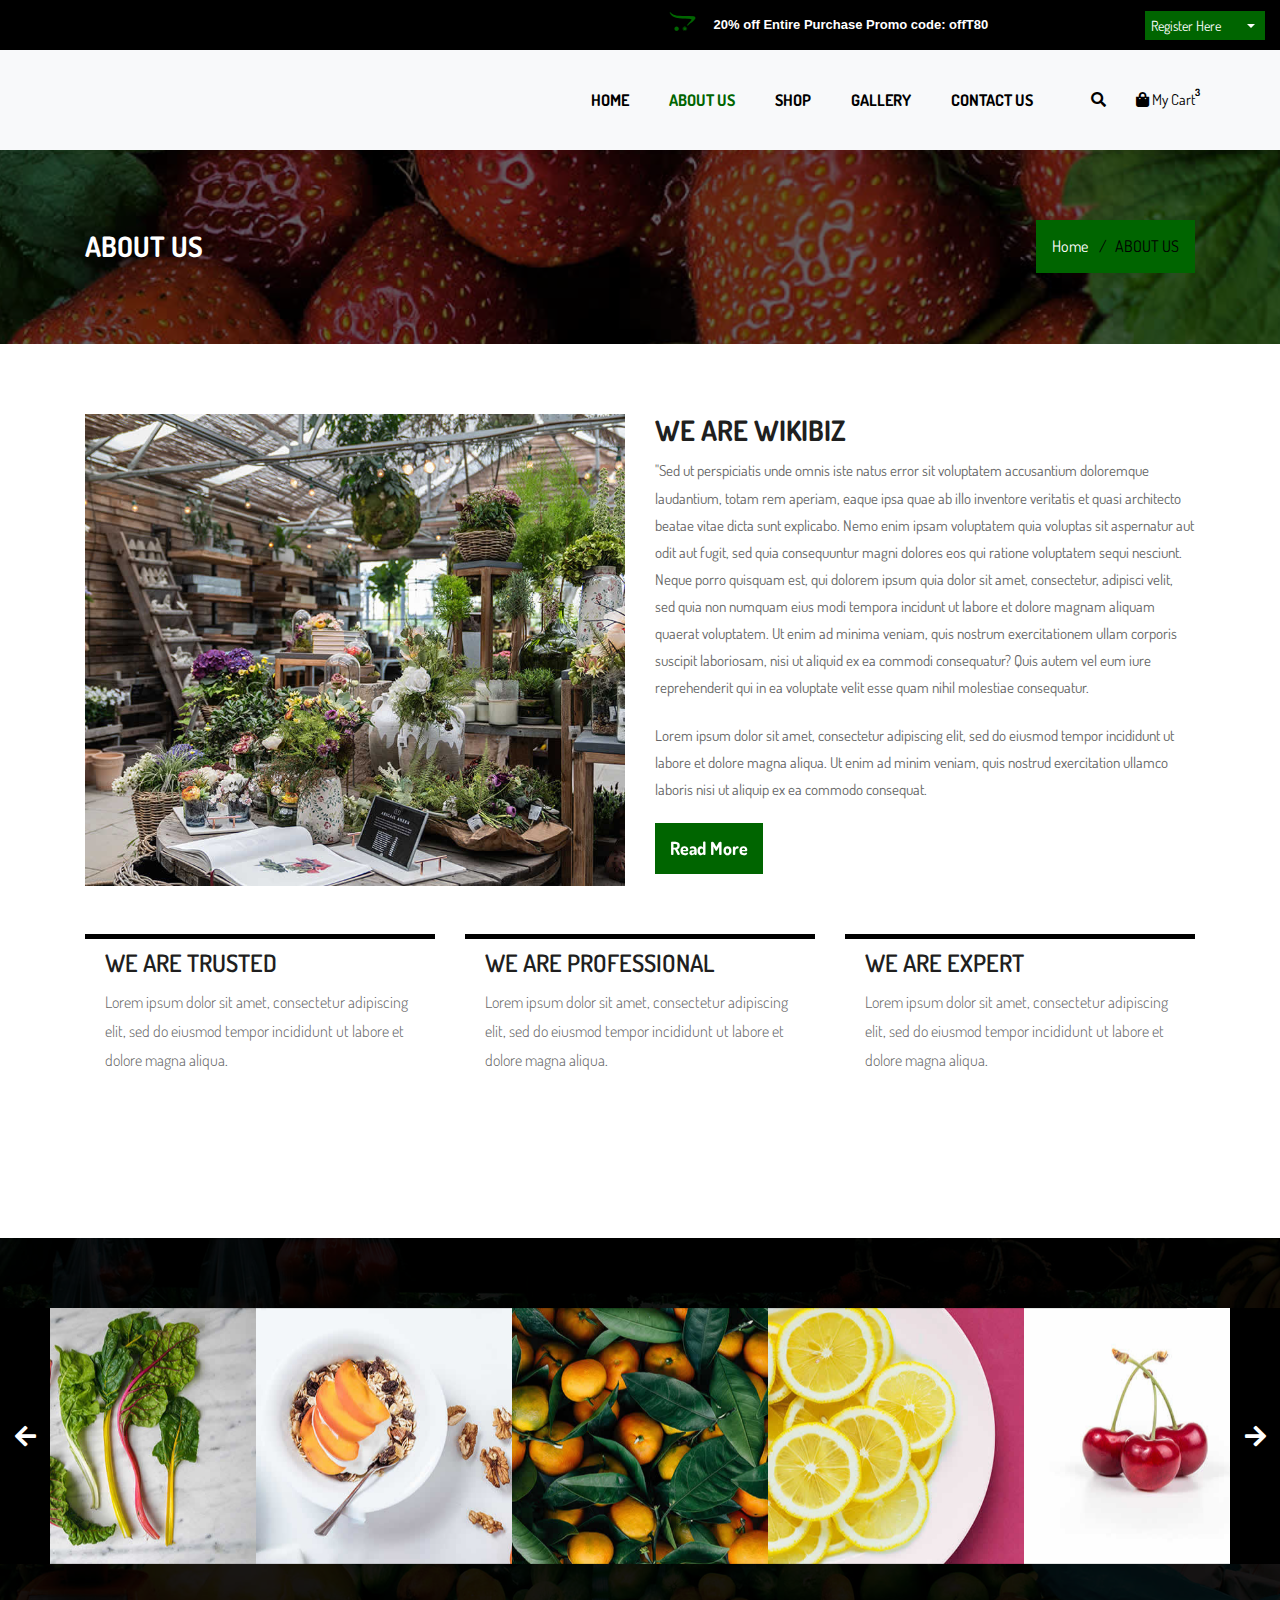
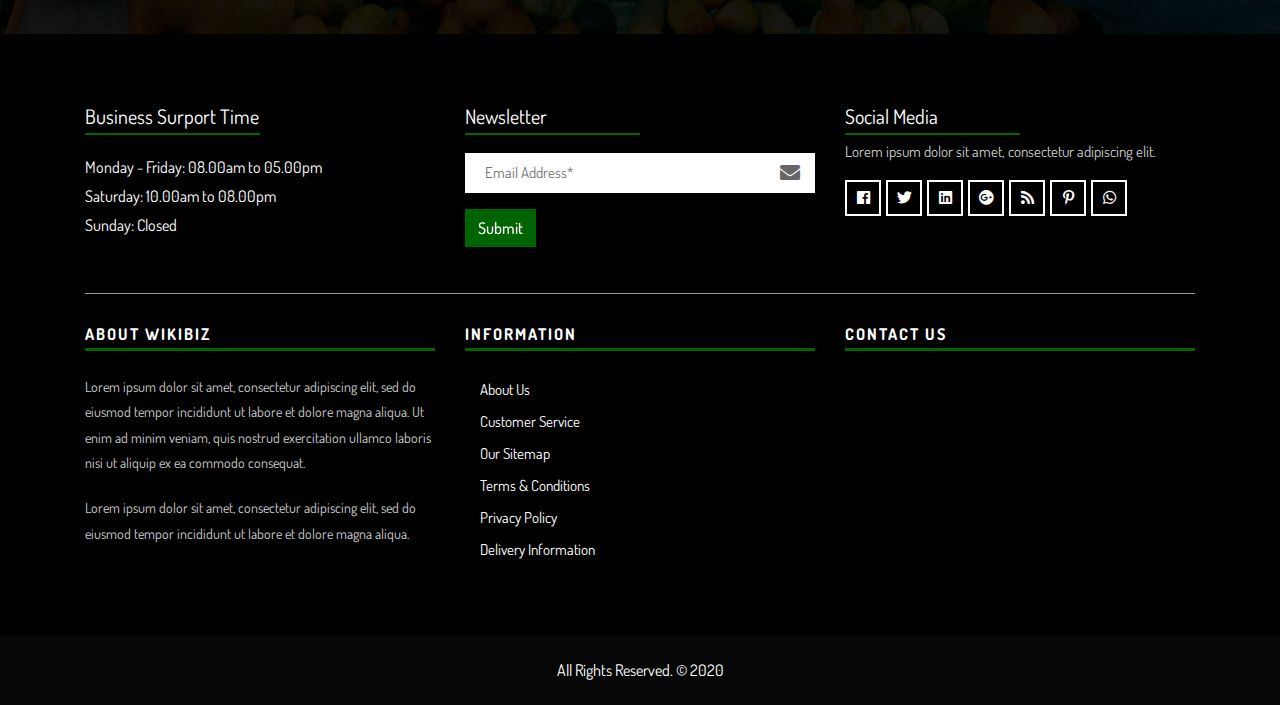
==== commit 86ef39f6: "making updates" ====
--- a/frontend/about.html
+++ b/frontend/about.html
@@ -238,115 +238,7 @@
                     </div>
                 </div>
             </div>
-            <div class="row my-4">
-                <div class="col-12">
-                    <h2 class="noo-sh-title">Meet Our Team</h2>
-                </div>
-                <div class="col-sm-6 col-lg-3">
-                    <div class="hover-team">
-                        <div class="our-team"> <img src="images/img-1.jpg" alt="" />
-                            <div class="team-content">
-                                <h3 class="title">Williamson</h3> <span class="post">Web Developer</span> </div>
-                            <ul class="social">
-                                <li>
-                                    <a href="#" class="fab fa-facebook"></a>
-                                </li>
-                                <li>
-                                    <a href="#" class="fab fa-twitter"></a>
-                                </li>
-                                <li>
-                                    <a href="#" class="fab fa-google-plus"></a>
-                                </li>
-                                <li>
-                                    <a href="#" class="fab fa-youtube"></a>
-                                </li>
-                            </ul>
-                            <div class="icon"> <i class="fa fa-plus" aria-hidden="true"></i> </div>
-                        </div>
-                        <div class="team-description">
-                            <p>Lorem ipsum dolor sit amet, consectetur adipiscing elit. Praesent urna diam, maximus ut ullamcorper quis, placerat id eros. Duis semper justo sed condimentum rutrum. Nunc tristique purus turpis. Maecenas vulputate. </p>
-                        </div>
-                        <hr class="my-0"> </div>
-                </div>
-                <div class="col-sm-6 col-lg-3">
-                    <div class="hover-team">
-                        <div class="our-team"> <img src="images/img-2.jpg" alt="" />
-                            <div class="team-content">
-                                <h3 class="title">Kristiana</h3> <span class="post">Web Developer</span> </div>
-                            <ul class="social">
-                                <li>
-                                    <a href="#" class="fab fa-facebook"></a>
-                                </li>
-                                <li>
-                                    <a href="#" class="fab fa-twitter"></a>
-                                </li>
-                                <li>
-                                    <a href="#" class="fab fa-google-plus"></a>
-                                </li>
-                                <li>
-                                    <a href="#" class="fab fa-youtube"></a>
-                                </li>
-                            </ul>
-                            <div class="icon"> <i class="fa fa-plus" aria-hidden="true"></i> </div>
-                        </div>
-                        <div class="team-description">
-                            <p>Lorem ipsum dolor sit amet, consectetur adipiscing elit. Praesent urna diam, maximus ut ullamcorper quis, placerat id eros. Duis semper justo sed condimentum rutrum. Nunc tristique purus turpis. Maecenas vulputate. </p>
-                        </div>
-                        <hr class="my-0"> </div>
-                </div>
-                <div class="col-sm-6 col-lg-3">
-                    <div class="hover-team">
-                        <div class="our-team"> <img src="images/img-3.jpg" alt="" />
-                            <div class="team-content">
-                                <h3 class="title">Steve Thomas</h3> <span class="post">Web Developer</span> </div>
-                            <ul class="social">
-                                <li>
-                                    <a href="#" class="fab fa-facebook"></a>
-                                </li>
-                                <li>
-                                    <a href="#" class="fab fa-twitter"></a>
-                                </li>
-                                <li>
-                                    <a href="#" class="fab fa-google-plus"></a>
-                                </li>
-                                <li>
-                                    <a href="#" class="fab fa-youtube"></a>
-                                </li>
-                            </ul>
-                            <div class="icon"> <i class="fa fa-plus" aria-hidden="true"></i> </div>
-                        </div>
-                        <div class="team-description">
-                            <p>Lorem ipsum dolor sit amet, consectetur adipiscing elit. Praesent urna diam, maximus ut ullamcorper quis, placerat id eros. Duis semper justo sed condimentum rutrum. Nunc tristique purus turpis. Maecenas vulputate. </p>
-                        </div>
-                        <hr class="my-0"> </div>
-                </div>
-                <div class="col-sm-6 col-lg-3">
-                    <div class="hover-team">
-                        <div class="our-team"> <img src="images/img-1.jpg" alt="" />
-                            <div class="team-content">
-                                <h3 class="title">Williamson</h3> <span class="post">Web Developer</span> </div>
-                            <ul class="social">
-                                <li>
-                                    <a href="#" class="fab fa-facebook"></a>
-                                </li>
-                                <li>
-                                    <a href="#" class="fab fa-twitter"></a>
-                                </li>
-                                <li>
-                                    <a href="#" class="fab fa-google-plus"></a>
-                                </li>
-                                <li>
-                                    <a href="#" class="fab fa-youtube"></a>
-                                </li>
-                            </ul>
-                            <div class="icon"> <i class="fa fa-plus" aria-hidden="true"></i> </div>
-                        </div>
-                        <div class="team-description">
-                            <p>Lorem ipsum dolor sit amet, consectetur adipiscing elit. Praesent urna diam, maximus ut ullamcorper quis, placerat id eros. Duis semper justo sed condimentum rutrum. Nunc tristique purus turpis. Maecenas vulputate. </p>
-                        </div>
-                        <hr class="my-0"> </div>
-                </div>
-            </div>
+           
         </div>
     </div>
     <!-- End About Page -->
